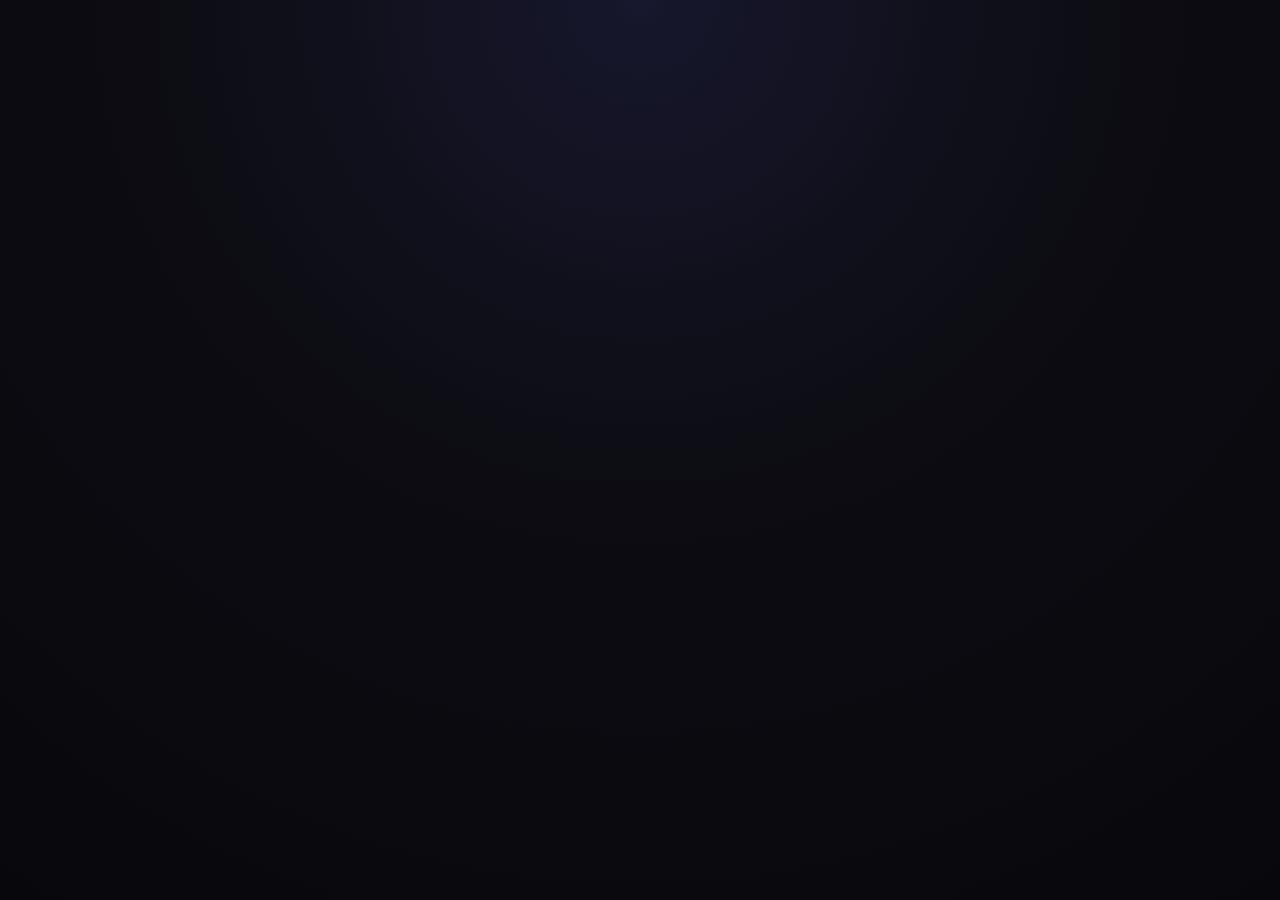
==== index.html @ c46f8549 "Update index.html" ====
<!DOCTYPE html>
<html lang="es">

<head>

    <!-- =====================================================
         GOOGLE ANALYTICS
    ====================================================== -->

    <script async src="https://www.googletagmanager.com/gtag/js?id=G-B8C6TK0ZQX"></script>

    <script>
        window.dataLayer = window.dataLayer || [];

        function gtag() {
            dataLayer.push(arguments);
        }

        gtag('js', new Date());
        gtag('config', 'G-B8C6TK0ZQX');
    </script>


    <!-- =====================================================
         CONFIGURACIÓN
    ====================================================== -->

    <meta charset="UTF-8">

    <meta name="viewport"
          content="width=device-width, initial-scale=1.0">

    <meta name="description"
          content="Martín Pulcini Reparaciones. Servicio técnico en Mar del Plata especializado en microondas, hornos eléctricos, equipos de audio y reproductores.">

    <meta name="keywords"
          content="servicio técnico Mar del Plata, reparación microondas, reparación hornos eléctricos, reparación equipos de audio, reparación parlantes">

    <meta name="author"
          content="Martín Pulcini Reparaciones">


    <!-- =====================================================
         OPEN GRAPH
    ====================================================== -->

    <meta property="og:title"
          content="Martín Pulcini Reparaciones">

    <meta property="og:description"
          content="Servicio técnico de microondas, hornos eléctricos y equipos de audio en Mar del Plata.">

    <meta property="og:type"
          content="website">

    <meta property="og:url"
          content="https://www.reparacionesmdp.com.ar">

    <meta property="og:image"
          content="https://www.reparacionesmdp.com.ar/imagen/og-image.jpg">


    <title>
        Servicio Técnico Mar del Plata | Martín Pulcini Reparaciones
    </title>


    <!-- =====================================================
         CSS
         No depende de estilos.css para el diseño principal
    ====================================================== -->

    <style>

        /* =====================================================
           RESET GENERAL
        ====================================================== */

        * {
            box-sizing: border-box;
            -webkit-tap-highlight-color: transparent;
        }


        html {
            margin: 0 !important;
            padding: 0 !important;
            width: 100%;
            min-height: 100%;
            border: none !important;
        }


        body {
            margin: 0 !important;
            padding: 0 !important;
            width: 100%;
            min-height: 100vh;

            background:
                radial-gradient(
                    circle at top,
                    #17172d 0%,
                    #0c0c12 45%,
                    #08080c 100%
                );

            color: #fff;

            font-family:
                system-ui,
                -apple-system,
                BlinkMacSystemFont,
                "Segoe UI",
                sans-serif;

            border: none !important;
            outline: none !important;

            overflow-x: hidden;
        }


        /* Elimina posibles líneas decorativas
           provenientes de estilos anteriores */

        body::before,
        body::after,
        main::before,
        main::after,
        header::before,
        header::after,
        footer::before,
        footer::after {
            display: none !important;
            content: none !important;
            border: none !important;
        }


        a {
            -webkit-tap-highlight-color: transparent;
        }


        /* =====================================================
           BOTÓN DEL MENÚ
        ====================================================== */

        .menu-btn {

            position: fixed;

            top: 18px;
            left: 18px;

            width: 52px;
            height: 52px;

            display: flex;
            align-items: center;
            justify-content: center;

            background: #151515;

            border: 2px solid #86c232;

            border-radius: 12px;

            color: #86c232;

            font-size: 28px;

            line-height: 1;

            cursor: pointer;

            z-index: 3001;

            box-shadow:
                0 0 18px rgba(134,194,50,.25);

            transition:
                .25s ease;
        }


        .menu-btn:hover {
            background: #86c232;
            color: #111;

            box-shadow:
                0 0 25px rgba(134,194,50,.65);
        }


        /* =====================================================
           MENÚ LATERAL
        ====================================================== */

        .menu-lateral {

            position: fixed;

            top: 0;
            left: -310px;

            width: 290px;
            height: 100vh;

            padding:
                85px 20px 25px;

            background:
                linear-gradient(
                    180deg,
                    #151515,
                    #0c0c0c
                );

            border-right:
                2px solid #86c232;

            box-shadow:
                8px 0 30px rgba(0,0,0,.7);

            z-index: 3000;

            overflow-y: auto;

            transition:
                left .35s ease;
        }


        .menu-lateral.abierto {
            left: 0;
        }


        .menu-titulo {

            text-align: center;

            color: #86c232;

            font-size: 21px;

            font-weight: 700;

            line-height: 1.35;

            margin-bottom: 28px;

            text-shadow:
                0 0 10px rgba(134,194,50,.25);
        }


        .menu-subtitulo {

            margin:
                22px 5px 9px;

            color: #777;

            font-size: 11px;

            font-weight: 700;

            letter-spacing: 1.5px;

            text-transform: uppercase;
        }


        .menu-enlace {

            display: flex;

            align-items: center;

            gap: 12px;

            width: 100%;

            padding: 14px;

            margin-bottom: 10px;

            background: #191919;

            border:
                1px solid #303030;

            border-radius: 9px;

            color: #fff;

            text-decoration: none;

            font-weight: 600;

            transition:
                .25s ease;
        }


        .menu-enlace:hover {

            color: #86c232;

            border-color: #86c232;

            transform:
                translateX(4px);

            box-shadow:
                0 0 14px
                rgba(134,194,50,.18);
        }


        .menu-cerrar {

            position: absolute;

            top: 18px;
            right: 18px;

            width: 38px;
            height: 38px;

            background: transparent;

            border: none;

            color: #999;

            font-size: 25px;

            cursor: pointer;
        }


        .menu-cerrar:hover {
            color: #86c232;
        }


        /* =====================================================
           OVERLAY
        ====================================================== */

        .menu-overlay {

            position: fixed;

            inset: 0;

            background:
                rgba(0,0,0,.72);

            z-index: 2999;

            opacity: 0;

            pointer-events: none;

            transition:
                opacity .3s ease;
        }


        .menu-overlay.activo {

            opacity: 1;

            pointer-events: auto;
        }


        /* =====================================================
           HEADER
        ====================================================== */

        .header-contenedor {

            width: calc(100% - 30px);

            max-width: 1000px;

            margin:
                20px auto 45px;

            padding:
                45px 25px;

            text-align: center;

            background:
                linear-gradient(
                    135deg,
                    #241052,
                    #101d49
                );

            border:
                1px solid #08cbea;

            border-radius: 18px;

            box-shadow:
                0 0 28px
                rgba(0,207,255,.16);
        }


        .logo-sitio img {

            display: block;

            width: 220px;

            max-width: 65vw;

            height: auto;

            margin:
                0 auto 25px;

            filter:
                drop-shadow(
                    0 0 18px
                    rgba(0,220,255,.35)
                );
        }


        .header-contenedor h1 {

            margin:
                10px 0 20px;

            color: #08d9ff;

            font-size:
                clamp(34px,7vw,58px);

            line-height: 1.05;

            text-shadow:
                0 0 12px
                rgba(0,217,255,.45);
        }


        .header-contenedor p {

            max-width: 800px;

            margin: 0 auto;

            color: #ccc;

            font-size: 19px;

            line-height: 1.7;
        }


        /* =====================================================
           CONTENIDO
        ====================================================== */

        main {

            width: 100%;

            margin: 0;

            padding: 0 0 30px;
        }


        /* =====================================================
           BIENVENIDA
        ====================================================== */

        .bienvenida {

            width:
                calc(100% - 30px);

            max-width: 900px;

            margin:
                40px auto;

            padding:
                35px;

            background:
                linear-gradient(
                    145deg,
                    #181818,
                    #101010
                );

            border:
                2px solid #86c232;

            border-radius: 18px;

            box-shadow:
                0 0 25px
                rgba(134,194,50,.14);
        }


        .bienvenida-contenido {

            display: grid;

            grid-template-columns:
                140px 1fr;

            gap: 30px;

            align-items: center;
        }


        .icono-profesional {

            width: 115px;
            height: 115px;

            margin: auto;

            display: flex;

            align-items: center;
            justify-content: center;

            background:
                radial-gradient(
                    circle,
                    #202d18,
                    #101010
                );

            border:
                2px solid #86c232;

            border-radius: 50%;

            font-size: 55px;

            box-shadow:
                0 0 20px
                rgba(134,194,50,.28);
        }


        .bienvenida h2 {

            margin:
                0 0 15px;

            color: #fff;

            font-size:
                clamp(25px,5vw,34px);

            line-height: 1.15;
        }


        .bienvenida h2 span {

            display: block;

            margin-top: 4px;

            color: #86c232;
        }


        .bienvenida p {

            margin: 0;

            color: #ccc;

            font-size: 16px;

            line-height: 1.7;
        }


        /* =====================================================
           BENEFICIOS
        ====================================================== */

        .beneficios {

            display: grid;

            grid-template-columns:
                repeat(3,1fr);

            margin-top: 30px;

            padding-top: 22px;

            border-top:
                1px solid #292929;
        }


        .beneficio {

            padding:
                5px 15px;

            text-align: center;

            border-right:
                1px solid #333;
        }


        .beneficio:last-child {
            border-right: none;
        }


        .beneficio-icono {

            display: block;

            margin-bottom: 7px;

            color: #86c232;

            font-size: 28px;
        }


        .beneficio strong {

            display: block;

            color: #fff;

            font-size: 14px;
        }


        .beneficio span:last-child {

            color: #888;

            font-size: 12px;
        }


        /* =====================================================
           SERVICIOS
        ====================================================== */

        .servicios-titulo {

            margin:
                55px 0 25px;

            text-align: center;

            color: #86c232;

            font-size: 32px;

            text-shadow:
                0 0 10px
                rgba(134,194,50,.25);
        }


        .grid-servicios {

            width:
                calc(100% - 30px);

            max-width: 1000px;

            margin:
                25px auto 50px;

            display: grid;

            grid-template-columns:
                repeat(4,1fr);

            gap: 18px;
        }


        .tarjeta {

            padding:
                24px 18px;

            text-align: center;

            background:
                linear-gradient(
                    145deg,
                    #191919,
                    #111
                );

            border:
                1px solid #333;

            border-radius: 12px;

            transition:
                .3s ease;
        }


        .tarjeta:hover {

            transform:
                translateY(-5px);

            border-color:
                #86c232;

            box-shadow:
                0 0 18px
                rgba(134,194,50,.18);
        }


        .tarjeta h3 {

            margin:
                0 0 12px;

            color: #fff;

            font-size: 19px;
        }


        .tarjeta p {

            margin: 0;

            color: #aaa;

            font-size: 14px;

            line-height: 1.6;
        }


        /* =====================================================
           EQUIPO EN VENTA
        ====================================================== */

        .venta {

            width:
                calc(100% - 30px);

            max-width: 850px;

            margin:
                45px auto;

            padding:
                30px;

            text-align: center;

            background:
                linear-gradient(
                    145deg,
                    #191919,
                    #101010
                );

            border:
                2px solid #86c232;

            border-radius: 14px;

            box-shadow:
                0 0 20px
                rgba(134,194,50,.15);
        }


        .venta h2 {

            margin:
                0 0 15px;

            color: #86c232;
        }


        .venta p {

            color: #ccc;

            line-height: 1.6;
        }


        .boton-instagram {

            display: inline-block;

            margin-top: 15px;

            padding:
                13px 24px;

            background: #1d1d1d;

            border:
                2px solid #86c232;

            border-radius: 8px;

            color: #86c232;

            text-decoration: none;

            font-weight: bold;

            transition:
                .3s ease;
        }


        .boton-instagram:hover {

            background: #86c232;

            color: #111;

            box-shadow:
                0 0 18px #86c232;
        }


        /* =====================================================
           WHATSAPP
        ====================================================== */

        .whatsapp-btn {

            position: fixed;

            right: 20px;
            bottom: 20px;

            width: 62px;
            height: 62px;

            display: flex;

            align-items: center;
            justify-content: center;

            background: #25d366;

            border-radius: 50%;

            box-shadow:
                0 0 15px #25d366;

            text-decoration: none;

            z-index: 2000;

            transition:
                .3s ease;
        }


        .whatsapp-btn:hover {

            transform:
                scale(1.1);

            box-shadow:
                0 0 28px #25d366;
        }


        /* =====================================================
           FOOTER
        ====================================================== */

        footer {

            width: 100%;

            padding:
                30px 20px;

            margin-top:
                60px;

            text-align: center;

            border-top:
                1px solid #292929;
        }


        footer p {

            margin:
                0 0 10px;

            color: #666;

            font-size: 13px;
        }


        footer a {

            color: #86c232;

            text-decoration: none;

            font-weight: bold;
        }


        /* =====================================================
           CELULAR
        ====================================================== */

        @media (max-width: 700px) {

            .menu-btn {

                top: 18px;
                left: 18px;

                width: 48px;
                height: 48px;

                font-size: 24px;
            }


            .header-contenedor {

                width:
                    calc(100% - 20px);

                margin:
                    10px auto 35px;

                padding:
                    38px 18px 30px;
            }


            .logo-sitio img {

                width: 190px;

                margin-bottom: 20px;
            }


            .header-contenedor h1 {

                font-size: 40px;
            }


            .header-contenedor p {

                font-size: 16px;

                line-height: 1.65;
            }


            .bienvenida {

                width:
                    calc(100% - 24px);

                margin:
                    25px auto;

                padding:
                    28px 18px 20px;
            }


            .bienvenida-contenido {

                display: block;

                text-align: center;
            }


            .icono-profesional {

                width: 95px;
                height: 95px;

                margin:
                    0 auto 22px;

                font-size: 45px;
            }


            .bienvenida h2 {

                font-size: 28px;
            }


            .bienvenida p {

                font-size: 15px;
            }


            .beneficios {

                grid-template-columns:
                    repeat(3,1fr);

                margin-top: 25px;

                padding-top: 18px;
            }


            .beneficio {

                padding:
                    4px 6px;
            }


            .beneficio-icono {

                font-size: 23px;
            }


            .beneficio strong {

                font-size: 11px;
            }


            .beneficio span:last-child {

                font-size: 10px;
            }


            .servicios-titulo {

                margin-top: 45px;

                font-size: 28px;
            }


            .grid-servicios {

                width:
                    calc(100% - 24px);

                grid-template-columns:
                    repeat(2,1fr);

                gap: 12px;
            }


            .tarjeta {

                padding:
                    20px 12px;
            }


            .tarjeta h3 {

                font-size: 16px;
            }


            .tarjeta p {
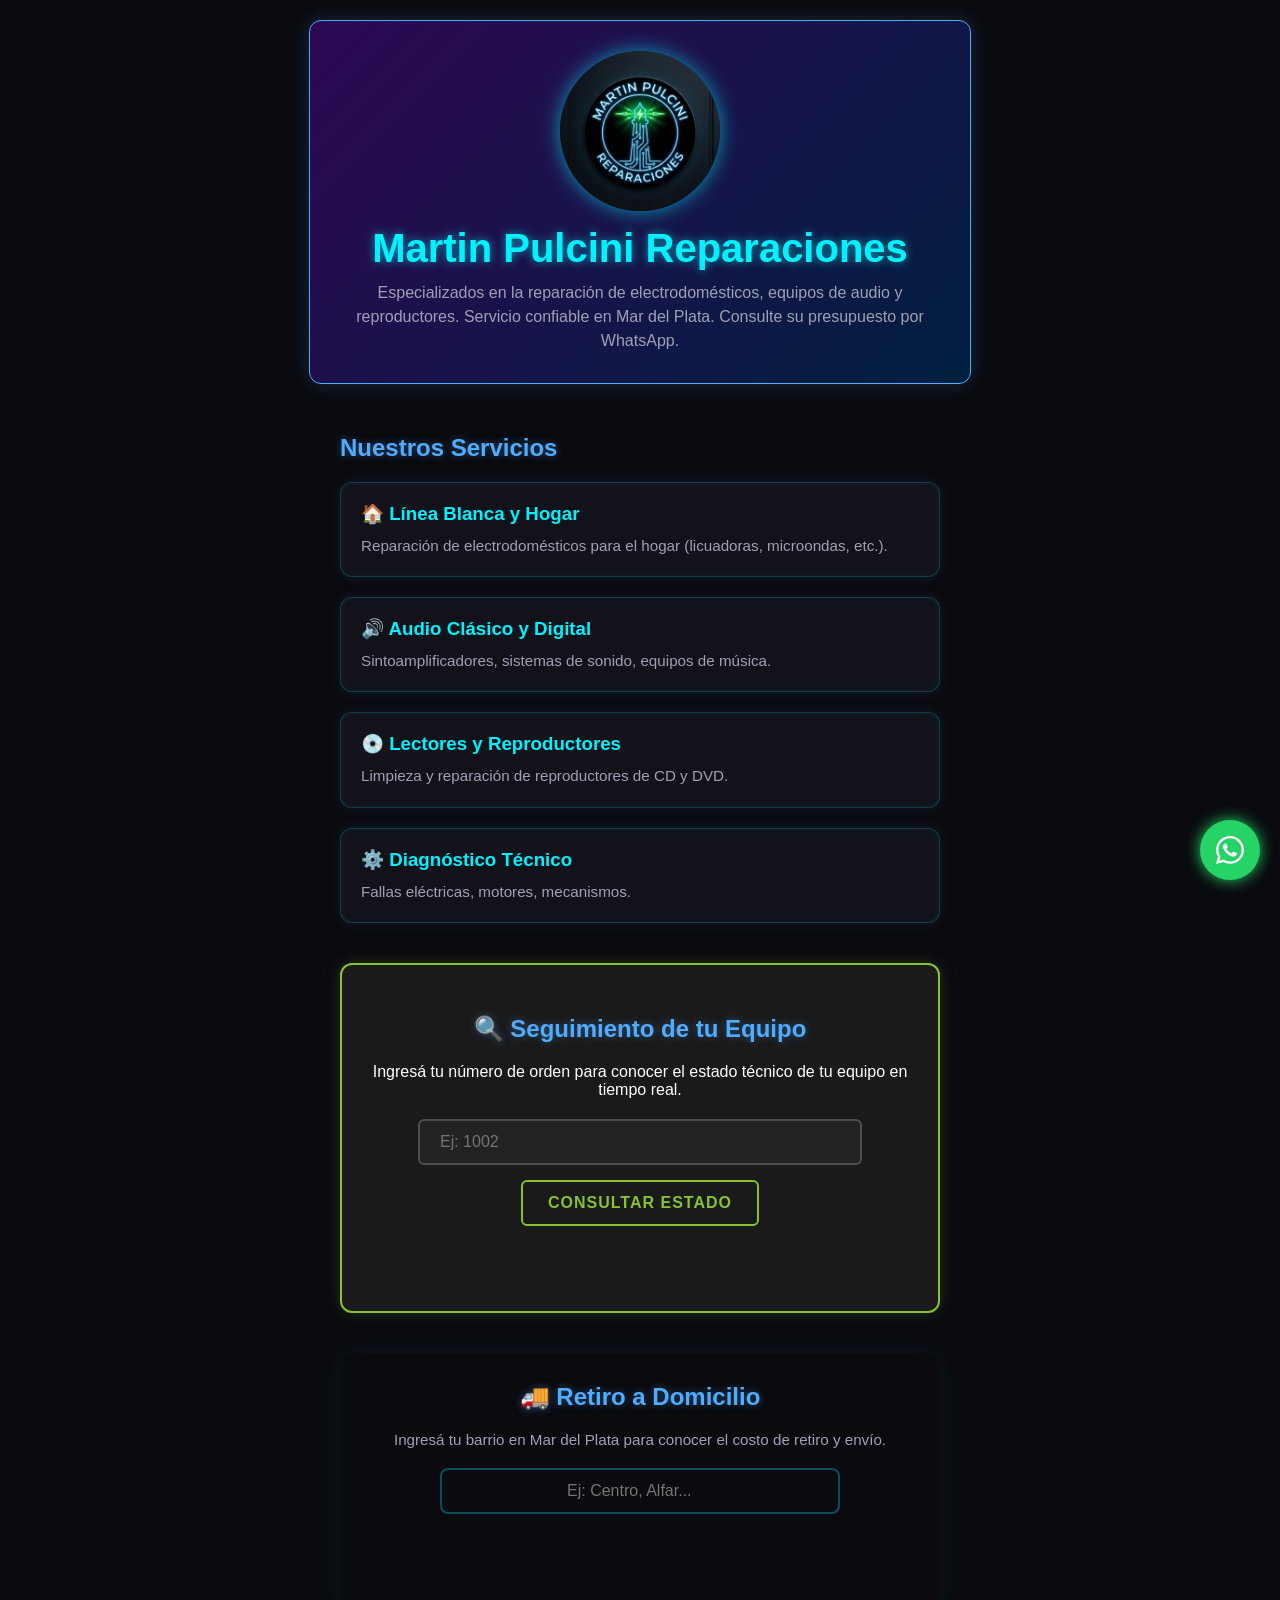
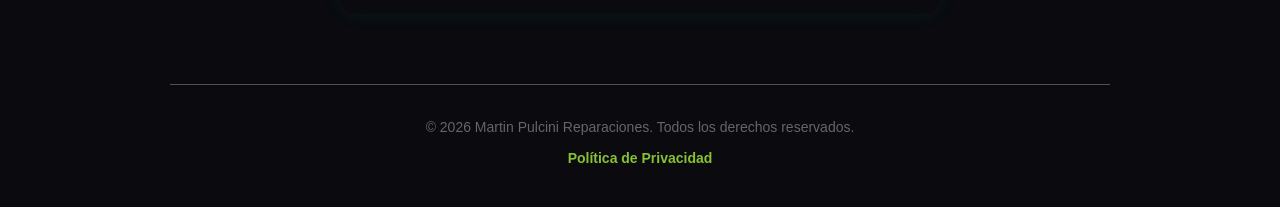
==== commit 237ca339: "Update index.html" ====
--- a/index.html
+++ b/index.html
@@ -1,1117 +1,418 @@
 <!DOCTYPE html>
 <html lang="es">
-
 <head>
-
-    <!-- =====================================================
-         GOOGLE ANALYTICS
-    ====================================================== -->
-
-    <script async src="https://www.googletagmanager.com/gtag/js?id=G-B8C6TK0ZQX"></script>
-
-    <script>
-        window.dataLayer = window.dataLayer || [];
-
-        function gtag() {
-            dataLayer.push(arguments);
-        }
-
-        gtag('js', new Date());
-        gtag('config', 'G-B8C6TK0ZQX');
-    </script>
-
-
-    <!-- =====================================================
-         CONFIGURACIÓN
-    ====================================================== -->
-
     <meta charset="UTF-8">
-
-    <meta name="viewport"
-          content="width=device-width, initial-scale=1.0">
-
+    <meta name="viewport" content="width=device-width, initial-scale=1.0">
     <meta name="description"
-          content="Martín Pulcini Reparaciones. Servicio técnico en Mar del Plata especializado en microondas, hornos eléctricos, equipos de audio y reproductores.">
-
-    <meta name="keywords"
-          content="servicio técnico Mar del Plata, reparación microondas, reparación hornos eléctricos, reparación equipos de audio, reparación parlantes">
-
-    <meta name="author"
-          content="Martín Pulcini Reparaciones">
-
-
-    <!-- =====================================================
-         OPEN GRAPH
-    ====================================================== -->
-
-    <meta property="og:title"
-          content="Martín Pulcini Reparaciones">
-
-    <meta property="og:description"
-          content="Servicio técnico de microondas, hornos eléctricos y equipos de audio en Mar del Plata.">
-
-    <meta property="og:type"
-          content="website">
-
-    <meta property="og:url"
-          content="https://www.reparacionesmdp.com.ar">
-
-    <meta property="og:image"
-          content="https://www.reparacionesmdp.com.ar/imagen/og-image.jpg">
-
-
-    <title>
-        Servicio Técnico Mar del Plata | Martín Pulcini Reparaciones
-    </title>
-
-
-    <!-- =====================================================
-         CSS
-         No depende de estilos.css para el diseño principal
-    ====================================================== -->
+content="Servicio técnico en Mar del Plata. Reparación de microondas, hornos eléctricos, equipos de audio, parlantes Bluetooth y reproductores de CD y dvd.">
+    <meta name="keywords" content="servicio técnico de microondas, hornos eléctricos, reparación equipos de audio, parlantes Bluetooth, reproductores CD DVD, Martín Pulcini Reparaciones">
+    <meta property="og:title" content="Martín Pulcini Reparaciones">
+
+<meta property="og:description" content="Servicio técnico de microondas, hornos eléctricos, equipos de audio y parlantes Bluetooth en Mar del Plata.">
+
+<meta property="og:type" content="website">
+
+<meta property="og:url" content="https://reparacionesmdp.github.io/servicio-tecnico/">
+
+<meta property="og:image" content="https://reparacionesmdp.github.io/servicio-tecnico/imagen/logo-faro.png">
+    <meta property="og:image" content="https://reparacionesmdp.github.io/servicio-tecnico/imagen/og-image.jpg">
+    <script type="application/ld+json">
+{
+  "@context":"https://schema.org",
+  "@type":"LocalBusiness",
+  "name":"Martin Pulcini Reparaciones",
+  "image":"https://reparacionesmdp.github.io/servicio-tecnico/imagen/logo-faro.png",
+  "url":"https://reparacionesmdp.github.io/servicio-tecnico/",
+  "telephone":"+54 9 223 437-3563",
+  "address":{
+    "@type":"PostalAddress",
+    "addressLocality":"Mar del Plata",
+    "addressRegion":"Buenos Aires",
+    "addressCountry":"AR"
+  },
+  "areaServed":"Mar del Plata",
+  "description":"Servicio técnico de microondas, hornos eléctricos, equipos de audio, parlantes Bluetooth y reproductores.",
+  "priceRange":"$$"
+}
+</script>
+    <title>Servicio Técnico de Microondas, Audio y Hornos Eléctricos | Martín Pulcini Reparaciones - Mar del Plata</title>
+    <link rel="stylesheet" href="estilos.css">
+
+    <script async src="https://pagead2.googlesyndication.com/pagead/js/adsbygoogle.js?client=ca-pub-1980912481282118" crossorigin="anonymous"></script>
 
     <style>
-
-        /* =====================================================
-           RESET GENERAL
-        ====================================================== */
-
-        * {
-            box-sizing: border-box;
-            -webkit-tap-highlight-color: transparent;
-        }
-
-
-        html {
-            margin: 0 !important;
-            padding: 0 !important;
+        /* Estilos generales y complementarios */
+        .info-nota {
+            font-size: 14px;
+            color: #86c232;
+            line-height: 1.4;
+            margin-top: 10px;
+            padding-top: 10px;
+            border-top: 1px dashed rgba(134, 194, 50, 0.3);
+            text-align: center;
+        }
+        .precio-neon {
+            font-weight: bold;
+            margin-bottom: 5px;
+        }
+
+        /* Estilos para la sección de seguimiento neón */
+        .contenedor-seguimiento {
+            background: #1a1a1a;
+            border: 2px solid #86c232;
+            box-shadow: 0 0 15px rgba(134, 194, 50, 0.2);
+            padding: 30px;
+            border-radius: 12px;
+            margin: 40px 0;
+            text-align: center;
+        }
+
+        .formulario-consulta {
+            display: flex;
+            justify-content: center;
+            gap: 15px;
+            margin-top: 20px;
+            flex-wrap: wrap;
+        }
+
+        #numero-orden {
+            padding: 12px 20px;
+            font-size: 16px;
+            border: 2px solid #4f4f4f;
+            background: #222;
+            color: #fff;
+            border-radius: 6px;
+            outline: none;
+            transition: border 0.3s, box-shadow 0.3s;
+            min-width: 200px;
+        }
+
+        #numero-orden:focus {
+            border-color: #86c232;
+            box-shadow: 0 0 10px rgba(134, 194, 50, 0.5);
+        }
+
+        .btn-neon {
+            background: transparent;
+            color: #86c232;
+            border: 2px solid #86c232;
+            padding: 12px 25px;
+            font-size: 16px;
+            font-weight: bold;
+            border-radius: 6px;
+            cursor: pointer;
+            text-transform: uppercase;
+            letter-spacing: 1px;
+            transition: background 0.3s, box-shadow 0.3s, color 0.3s;
+        }
+
+        .btn-neon:hover {
+            background: #86c232;
+            color: #111;
+            box-shadow: 0 0 20px #86c232;
+        }
+
+        #resultado-seguimiento {
+            margin-top: 25px;
+            font-size: 18px;
+            padding: 15px;
+            border-radius: 6px;
+        }
+
+        .estado-alerta {
+            color: #86c232;
+            font-weight: bold;
+            text-shadow: 0 0 5px rgba(134, 194, 50, 0.5);
+        }
+
+        /* Estilos para la sección de accesorios */
+        .contenedor-accesorios {
+            background: #1a1a1a;
+            border: 2px solid #86c232;
+            box-shadow: 0 0 15px rgba(134, 194, 50, 0.2);
+            padding: 30px;
+            border-radius: 12px;
+            margin: 40px 0;
+        }
+
+        .contenedor-accesorios h2 {
+            color: #86c232;
+            text-align: center;
+            margin-top: 0;
+        }
+
+        .texto-accesorios {
+            color: #aaa;
+            font-size: 14px;
+            text-align: center;
+            margin-bottom: 25px;
+            line-height: 1.5;
+        }
+
+        .tarjeta-accesorio {
+            background: #222;
+            border-radius: 8px;
+            padding: 20px;
+            display: flex;
+            flex-direction: column;
+            align-items: center;
+            gap: 15px;
+            border: 1px solid #333;
+        }
+
+        .foto-accesorio {
+            max-width: 200px;
             width: 100%;
-            min-height: 100%;
-            border: none !important;
-        }
-
-
-        body {
-            margin: 0 !important;
-            padding: 0 !important;
-            width: 100%;
-            min-height: 100vh;
-
-            background:
-                radial-gradient(
-                    circle at top,
-                    #17172d 0%,
-                    #0c0c12 45%,
-                    #08080c 100%
-                );
-
+            border-radius: 8px;
+        }
+
+        .info-accesorio h3 {
             color: #fff;
-
-            font-family:
-                system-ui,
-                -apple-system,
-                BlinkMacSystemFont,
-                "Segoe UI",
-                sans-serif;
-
-            border: none !important;
-            outline: none !important;
-
-            overflow-x: hidden;
-        }
-
-
-        /* Elimina posibles líneas decorativas
-           provenientes de estilos anteriores */
-
-        body::before,
-        body::after,
-        main::before,
-        main::after,
-        header::before,
-        header::after,
-        footer::before,
-        footer::after {
-            display: none !important;
-            content: none !important;
-            border: none !important;
-        }
-
-
-        a {
-            -webkit-tap-highlight-color: transparent;
-        }
-
-
-        /* =====================================================
-           BOTÓN DEL MENÚ
-        ====================================================== */
-
-        .menu-btn {
-
-            position: fixed;
-
-            top: 18px;
-            left: 18px;
-
-            width: 52px;
-            height: 52px;
-
-            display: flex;
+            margin-top: 0;
+            margin-bottom: 10px;
+        }
+
+        .info-accesorio p {
+            color: #ccc;
+            font-size: 14px;
+            line-height: 1.5;
+        }
+
+        .boton-meli {
+            display: inline-flex;
             align-items: center;
             justify-content: center;
-
-            background: #151515;
-
+            gap: 10px;
+            background: #ffe600;
+            color: #2d3277;
+            font-weight: bold;
+            padding: 12px 20px;
+            border-radius: 6px;
+            text-decoration: none;
+            margin-top: 10px;
+            transition: transform 0.2s, box-shadow 0.2s;
+        }
+
+        .boton-meli:hover {
+            transform: scale(1.03);
+            box-shadow: 0 0 15px rgba(255, 230, 0, 0.4);
+        }
+
+        .boton-meli img {
+            height: 24px;
+            width: auto;
+        }
+
+        .nota-afiliado {
+            font-size: 11px !important;
+            color: #777 !important;
+            margin-top: 10px;
+            text-align: center;
+        }
+
+        /* Estilos para el contenedor de guías */
+        .contenedor-guias {
+            background: #1a1a1a;
             border: 2px solid #86c232;
-
+            box-shadow: 0 0 15px rgba(134, 194, 50, 0.2);
+            padding: 30px;
             border-radius: 12px;
-
-            color: #86c232;
-
-            font-size: 28px;
-
-            line-height: 1;
-
+            margin: 40px 0;
+        }
+
+        .contenedor-guias h2 {
+            color: #86c232;
+            text-align: center;
+            margin-top: 0;
+        }
+
+        .tarjeta-desplegable {
+            background: #222;
+            margin: 15px 0;
+            border-radius: 6px;
+            border-left: 4px solid #86c232;
+            transition: box-shadow 0.3s;
+        }
+
+        .tarjeta-desplegable:hover {
+            box-shadow: 0 0 10px rgba(134, 194, 50, 0.3);
+        }
+
+        .tarjeta-desplegable summary {
+            color: #fff;
+            font-weight: bold;
             cursor: pointer;
-
-            z-index: 3001;
-
-            box-shadow:
-                0 0 18px rgba(134,194,50,.25);
-
-            transition:
-                .25s ease;
-        }
-
-
-        .menu-btn:hover {
-            background: #86c232;
-            color: #111;
-
-            box-shadow:
-                0 0 25px rgba(134,194,50,.65);
-        }
-
-
-        /* =====================================================
-           MENÚ LATERAL
-        ====================================================== */
-
-        .menu-lateral {
-
+            font-size: 16px;
+            padding: 15px;
+            outline: none;
+            user-select: none;
+        }
+
+        .tarjeta-desplegable summary:hover {
+            color: #86c232;
+        }
+
+        .contenido-desplegable {
+            color: #ccc;
+            padding: 0 15px 15px 15px;
+            line-height: 1.6;
+            font-size: 14px;
+            border-top: 1px dashed rgba(134, 194, 50, 0.1);
+            padding-top: 15px;
+        }
+        
+        .contenido-desplegable p {
+            margin: 0 0 10px 0;
+        }
+
+        /* Botón Flotante de WhatsApp con SVG */
+        .whatsapp-btn {
             position: fixed;
-
-            top: 0;
-            left: -310px;
-
-            width: 290px;
-            height: 100vh;
-
-            padding:
-                85px 20px 25px;
-
-            background:
-                linear-gradient(
-                    180deg,
-                    #151515,
-                    #0c0c0c
-                );
-
-            border-right:
-                2px solid #86c232;
-
-            box-shadow:
-                8px 0 30px rgba(0,0,0,.7);
-
-            z-index: 3000;
-
-            overflow-y: auto;
-
-            transition:
-                left .35s ease;
-        }
-
-
-        .menu-lateral.abierto {
-            left: 0;
-        }
-
-
-        .menu-titulo {
-
-            text-align: center;
-
-            color: #86c232;
-
-            font-size: 21px;
-
-            font-weight: 700;
-
-            line-height: 1.35;
-
-            margin-bottom: 28px;
-
-            text-shadow:
-                0 0 10px rgba(134,194,50,.25);
-        }
-
-
-        .menu-subtitulo {
-
-            margin:
-                22px 5px 9px;
-
-            color: #777;
-
-            font-size: 11px;
-
-            font-weight: 700;
-
-            letter-spacing: 1.5px;
-
-            text-transform: uppercase;
-        }
-
-
-        .menu-enlace {
-
+            bottom: 20px;
+            right: 20px;
+            background-color: #25d366;
+            color: white;
+            border-radius: 50%;
+            width: 60px;
+            height: 60px;
             display: flex;
-
+            justify-content: center;
             align-items: center;
-
-            gap: 12px;
-
-            width: 100%;
-
-            padding: 14px;
-
-            margin-bottom: 10px;
-
-            background: #191919;
-
-            border:
-                1px solid #303030;
-
-            border-radius: 9px;
-
-            color: #fff;
-
+            box-shadow: 0 0 15px #25d366;
             text-decoration: none;
-
-            font-weight: 600;
-
-            transition:
-                .25s ease;
-        }
-
-
-        .menu-enlace:hover {
-
-            color: #86c232;
-
-            border-color: #86c232;
-
-            transform:
-                translateX(4px);
-
-            box-shadow:
-                0 0 14px
-                rgba(134,194,50,.18);
-        }
-
-
-        .menu-cerrar {
-
-            position: absolute;
-
-            top: 18px;
-            right: 18px;
-
-            width: 38px;
-            height: 38px;
-
-            background: transparent;
-
-            border: none;
-
-            color: #999;
-
-            font-size: 25px;
-
-            cursor: pointer;
-        }
-
-
-        .menu-cerrar:hover {
-            color: #86c232;
-        }
-
-
-        /* =====================================================
-           OVERLAY
-        ====================================================== */
-
-        .menu-overlay {
-
-            position: fixed;
-
-            inset: 0;
-
-            background:
-                rgba(0,0,0,.72);
-
-            z-index: 2999;
-
-            opacity: 0;
-
-            pointer-events: none;
-
-            transition:
-                opacity .3s ease;
-        }
-
-
-        .menu-overlay.activo {
-
-            opacity: 1;
-
-            pointer-events: auto;
-        }
-
-
-        /* =====================================================
-           HEADER
-        ====================================================== */
-
-        .header-contenedor {
-
-            width: calc(100% - 30px);
-
-            max-width: 1000px;
-
-            margin:
-                20px auto 45px;
-
-            padding:
-                45px 25px;
-
-            text-align: center;
-
-            background:
-                linear-gradient(
-                    135deg,
-                    #241052,
-                    #101d49
-                );
-
-            border:
-                1px solid #08cbea;
-
-            border-radius: 18px;
-
-            box-shadow:
-                0 0 28px
-                rgba(0,207,255,.16);
-        }
-
-
-        .logo-sitio img {
-
-            display: block;
-
-            width: 220px;
-
-            max-width: 65vw;
-
-            height: auto;
-
-            margin:
-                0 auto 25px;
-
-            filter:
-                drop-shadow(
-                    0 0 18px
-                    rgba(0,220,255,.35)
-                );
-        }
-
-
-        .header-contenedor h1 {
-
-            margin:
-                10px 0 20px;
-
-            color: #08d9ff;
-
-            font-size:
-                clamp(34px,7vw,58px);
-
-            line-height: 1.05;
-
-            text-shadow:
-                0 0 12px
-                rgba(0,217,255,.45);
-        }
-
-
-        .header-contenedor p {
-
-            max-width: 800px;
-
-            margin: 0 auto;
-
-            color: #ccc;
-
-            font-size: 19px;
-
-            line-height: 1.7;
-        }
-
-
-        /* =====================================================
-           CONTENIDO
-        ====================================================== */
-
-        main {
-
-            width: 100%;
-
-            margin: 0;
-
-            padding: 0 0 30px;
-        }
-
-
-        /* =====================================================
-           BIENVENIDA
-        ====================================================== */
-
-        .bienvenida {
-
-            width:
-                calc(100% - 30px);
-
-            max-width: 900px;
-
-            margin:
-                40px auto;
-
-            padding:
-                35px;
-
-            background:
-                linear-gradient(
-                    145deg,
-                    #181818,
-                    #101010
-                );
-
-            border:
-                2px solid #86c232;
-
-            border-radius: 18px;
-
-            box-shadow:
-                0 0 25px
-                rgba(134,194,50,.14);
-        }
-
-
-        .bienvenida-contenido {
-
-            display: grid;
-
-            grid-template-columns:
-                140px 1fr;
-
-            gap: 30px;
-
-            align-items: center;
-        }
-
-
-        .icono-profesional {
-
-            width: 115px;
-            height: 115px;
-
-            margin: auto;
-
-            display: flex;
-
-            align-items: center;
-            justify-content: center;
-
-            background:
-                radial-gradient(
-                    circle,
-                    #202d18,
-                    #101010
-                );
-
-            border:
-                2px solid #86c232;
-
-            border-radius: 50%;
-
-            font-size: 55px;
-
-            box-shadow:
-                0 0 20px
-                rgba(134,194,50,.28);
-        }
-
-
-        .bienvenida h2 {
-
-            margin:
-                0 0 15px;
-
-            color: #fff;
-
-            font-size:
-                clamp(25px,5vw,34px);
-
-            line-height: 1.15;
-        }
-
-
-        .bienvenida h2 span {
-
-            display: block;
-
-            margin-top: 4px;
-
-            color: #86c232;
-        }
-
-
-        .bienvenida p {
-
-            margin: 0;
-
-            color: #ccc;
-
-            font-size: 16px;
-
-            line-height: 1.7;
-        }
-
-
-        /* =====================================================
-           BENEFICIOS
-        ====================================================== */
-
-        .beneficios {
-
-            display: grid;
-
-            grid-template-columns:
-                repeat(3,1fr);
-
-            margin-top: 30px;
-
-            padding-top: 22px;
-
-            border-top:
-                1px solid #292929;
-        }
-
-
-        .beneficio {
-
-            padding:
-                5px 15px;
-
-            text-align: center;
-
-            border-right:
-                1px solid #333;
-        }
-
-
-        .beneficio:last-child {
-            border-right: none;
-        }
-
-
-        .beneficio-icono {
-
-            display: block;
-
-            margin-bottom: 7px;
-
-            color: #86c232;
-
-            font-size: 28px;
-        }
-
-
-        .beneficio strong {
-
-            display: block;
-
-            color: #fff;
-
-            font-size: 14px;
-        }
-
-
-        .beneficio span:last-child {
-
-            color: #888;
-
-            font-size: 12px;
-        }
-
-
-        /* =====================================================
-           SERVICIOS
-        ====================================================== */
-
-        .servicios-titulo {
-
-            margin:
-                55px 0 25px;
-
-            text-align: center;
-
-            color: #86c232;
-
-            font-size: 32px;
-
-            text-shadow:
-                0 0 10px
-                rgba(134,194,50,.25);
-        }
-
-
-        .grid-servicios {
-
-            width:
-                calc(100% - 30px);
-
-            max-width: 1000px;
-
-            margin:
-                25px auto 50px;
-
-            display: grid;
-
-            grid-template-columns:
-                repeat(4,1fr);
-
-            gap: 18px;
-        }
-
-
-        .tarjeta {
-
-            padding:
-                24px 18px;
-
-            text-align: center;
-
-            background:
-                linear-gradient(
-                    145deg,
-                    #191919,
-                    #111
-                );
-
-            border:
-                1px solid #333;
-
-            border-radius: 12px;
-
-            transition:
-                .3s ease;
-        }
-
-
-        .tarjeta:hover {
-
-            transform:
-                translateY(-5px);
-
-            border-color:
-                #86c232;
-
-            box-shadow:
-                0 0 18px
-                rgba(134,194,50,.18);
-        }
-
-
-        .tarjeta h3 {
-
-            margin:
-                0 0 12px;
-
-            color: #fff;
-
-            font-size: 19px;
-        }
-
-
-        .tarjeta p {
-
-            margin: 0;
-
-            color: #aaa;
-
-            font-size: 14px;
-
-            line-height: 1.6;
-        }
-
-
-        /* =====================================================
-           EQUIPO EN VENTA
-        ====================================================== */
-
-        .venta {
-
-            width:
-                calc(100% - 30px);
-
-            max-width: 850px;
-
-            margin:
-                45px auto;
-
-            padding:
-                30px;
-
-            text-align: center;
-
-            background:
-                linear-gradient(
-                    145deg,
-                    #191919,
-                    #101010
-                );
-
-            border:
-                2px solid #86c232;
-
-            border-radius: 14px;
-
-            box-shadow:
-                0 0 20px
-                rgba(134,194,50,.15);
-        }
-
-
-        .venta h2 {
-
-            margin:
-                0 0 15px;
-
-            color: #86c232;
-        }
-
-
-        .venta p {
-
-            color: #ccc;
-
-            line-height: 1.6;
-        }
-
-
-        .boton-instagram {
-
-            display: inline-block;
-
-            margin-top: 15px;
-
-            padding:
-                13px 24px;
-
-            background: #1d1d1d;
-
-            border:
-                2px solid #86c232;
-
-            border-radius: 8px;
-
-            color: #86c232;
-
-            text-decoration: none;
-
-            font-weight: bold;
-
-            transition:
-                .3s ease;
-        }
-
-
-        .boton-instagram:hover {
-
-            background: #86c232;
-
-            color: #111;
-
-            box-shadow:
-                0 0 18px #86c232;
-        }
-
-
-        /* =====================================================
-           WHATSAPP
-        ====================================================== */
-
-        .whatsapp-btn {
-
-            position: fixed;
-
-            right: 20px;
-            bottom: 20px;
-
-            width: 62px;
-            height: 62px;
-
-            display: flex;
-
-            align-items: center;
-            justify-content: center;
-
-            background: #25d366;
-
-            border-radius: 50%;
-
-            box-shadow:
-                0 0 15px #25d366;
-
-            text-decoration: none;
-
-            z-index: 2000;
-
-            transition:
-                .3s ease;
-        }
-
+            z-index: 1000;
+            transition: transform 0.3s, box-shadow 0.3s;
+        }
 
         .whatsapp-btn:hover {
-
-            transform:
-                scale(1.1);
-
-            box-shadow:
-                0 0 28px #25d366;
-        }
-
-
-        /* =====================================================
-           FOOTER
-        ====================================================== */
-
-        footer {
-
-            width: 100%;
-
-            padding:
-                30px 20px;
-
-            margin-top:
-                60px;
-
-            text-align: center;
-
-            border-top:
-                1px solid #292929;
-        }
-
-
-        footer p {
-
-            margin:
-                0 0 10px;
-
-            color: #666;
-
-            font-size: 13px;
-        }
-
-
-        footer a {
-
-            color: #86c232;
-
-            text-decoration: none;
-
-            font-weight: bold;
-        }
-
-
-        /* =====================================================
-           CELULAR
-        ====================================================== */
-
-        @media (max-width: 700px) {
-
-            .menu-btn {
-
-                top: 18px;
-                left: 18px;
-
-                width: 48px;
-                height: 48px;
-
-                font-size: 24px;
+            transform: scale(1.1);
+            box-shadow: 0 0 25px #25d366;
+        }
+    </style>
+</head>
+<body>
+
+    <header class="header-contenedor">
+        <div class="logo-sitio">
+            <img src="imagen/logo-faro.png" alt="Martin Pulcini Reparaciones - Faro Neón">
+        </div>
+        <h1>Martin Pulcini Reparaciones</h1>
+        <p>Especializados en la reparación de electrodomésticos, equipos de audio y reproductores. Servicio confiable en Mar del Plata. Consulte su presupuesto por WhatsApp.</p>
+    </header>
+
+    <main>
+        <h2>Nuestros Servicios</h2>
+
+        <div class="grid-servicios">
+            <div class="tarjeta">
+                <h3>🏠 Línea Blanca y Hogar</h3>
+                <p>Reparación de electrodomésticos para el hogar (licuadoras, microondas, etc.).</p>
+            </div>
+
+            <div class="tarjeta">
+                <h3>🔊 Audio Clásico y Digital</h3>
+                <p>Sintoamplificadores, sistemas de sonido, equipos de música.</p>
+            </div>
+
+            <div class="tarjeta">
+                <h3>💿 Lectores y Reproductores</h3>
+                <p>Limpieza y reparación de reproductores de CD y DVD.</p>
+            </div>
+
+            <div class="tarjeta">
+                <h3>⚙️ Diagnóstico Técnico</h3>
+                <p>Fallas eléctricas, motores, mecanismos.</p>
+            </div>
+        </div>
+
+        <!-- Sección Seguimiento de Equipo -->
+        <section class="contenedor-seguimiento">
+            <h2>🔍 Seguimiento de tu Equipo</h2>
+            <p>Ingresá tu número de orden para conocer el estado técnico de tu equipo en tiempo real.</p>
+            
+            <div class="formulario-consulta">
+                <input type="text" id="numero-orden" placeholder="Ej: 1002" autocomplete="off">
+                <button id="btn-consultar" class="btn-neon">Consultar Estado</button>
+            </div>
+
+            <div id="resultado-seguimiento"></div>
+        </section>
+                        
+                    </p>
+                </div>
+            </div>
+        </section>
+                    
+                </div>
+            </details>
+        </section>
+
+        <!-- Sección Envíos -->
+        <section class="contenedor-buscador">
+            <h2>🚚 Retiro a Domicilio</h2>
+            <p>Ingresá tu barrio en Mar del Plata para conocer el costo de retiro y envío.</p>
+            
+            <input type="text" id="buscador-barrios" list="barrios-sugeridos" placeholder="Ej: Centro, Alfar..." autocomplete="off">
+            
+            <datalist id="barrios-sugeridos">
+                <option value="Centro"></option>
+                <option value="Parque Luro"></option>
+                <option value="San José"></option>
+                <option value="Don Bosco"></option>
+                <option value="Villa Primera"></option>
+                <option value="La Perla"></option>
+                <option value="Libertad"></option>
+                <option value="Los Troncos"></option>
+                <option value="Constitución"></option>
+                <option value="Alfar"></option>
+            </datalist>
+            
+            <div id="resultado-busqueda"></div>
+        </section>
+
+        <!-- Botón flotante WhatsApp SVG -->
+        <a href="https://wa.me/5492234373563?text=Hola%20Martín,%20vi%20tu%20web%20y%20quería%20consultarte%20por%20una%20reparación." class="whatsapp-btn" target="_blank" rel="noopener noreferrer" aria-label="Chat on WhatsApp">
+            <svg xmlns="http://www.w3.org/2000/svg" viewBox="0 0 448 512" width="32" height="32" fill="#ffffff">
+                <path d="M380.9 97.1C339 55.1 283.2 32 223.9 32c-122.4 0-222 99.6-222 222 0 39.1 10.2 77.3 29.6 111L0 480l117.7-30.9c32.4 17.7 68.9 27 106.1 27h.1c122.3 0 224.1-99.6 224.1-222 0-59.3-25.2-115-67.1-157zm-157 341.6c-33.2 0-65.7-8.9-94-25.7l-6.7-4-69.8 18.3L72 359.2l-4.4-7c-18.5-29.4-28.2-63.3-28.2-98.2 0-101.7 82.8-184.5 184.6-184.5 49.3 0 95.6 19.2 130.4 54.1 34.8 34.9 56.2 81.2 56.1 130.5 0 101.8-84.9 184.6-186.6 184.6zm101.2-138.2c-5.5-2.8-32.8-16.2-37.9-18-5.1-1.9-8.8-2.8-12.5 2.8-3.7 5.6-14.3 18-17.6 21.8-3.2 3.7-6.5 4.2-12 1.4-32.6-16.3-54-29.1-75.5-66-5.7-9.8 5.7-9.1 16.3-30.3 1.8-3.7.9-6.9-.5-9.7-1.4-2.8-12.5-30.1-17.1-41.2-4.5-10.8-9.1-9.3-12.5-9.5-3.2-.2-6.9-.2-10.6-.2-3.7 0-9.7 1.4-14.8 6.9-5.1 5.6-19.4 19-19.4 46.3 0 27.3 19.9 53.7 22.6 57.4 2.8 3.7 39.1 59.7 94.8 83.8 35.2 15.2 49 16.5 66.6 13.9 10.7-1.6 32.8-13.4 37.4-26.4 4.6-13 4.6-24.1 3.2-26.4-1.3-2.5-5-3.9-10.5-6.6z"/>
+            </svg>
+        </a>
+    </main>
+
+    <footer style="text-align: center; padding: 20px; margin-top: 40px; border-top: 1px solid #4f4f4f;">
+        <p style="color: #666; font-size: 14px;">&copy; 2026 Martin Pulcini Reparaciones. Todos los derechos reservados.</p>
+        <a href="privacidad.html" style="color: #86c232; text-decoration: none; font-size: 14px; font-weight: bold;">Política de Privacidad</a>
+    </footer>
+
+    <script>
+        // LÓGICA DEL BUSCADOR DE BARRIOS
+        const preciosBarrios = {
+            "centro": 5000, "parque luro": 5000, "san jose": 5000, "san josé": 5000,
+            "don bosco": 5000, "villa primera": 5000, "la perla": 7000, "libertad": 7000,
+            "los troncos": 10000, "constitucion": 10000, "constitución": 10000, "alfar": 10000
+        };
+
+        document.getElementById('buscador-barrios').addEventListener('input', function(e) {
+            const busqueda = e.target.value.toLowerCase().trim();
+            const resultadoDiv = document.getElementById('resultado-busqueda');
+            
+            if (busqueda === "") {
+                resultadoDiv.innerHTML = "";
+                return;
             }
 
-
-            .header-contenedor {
-
-                width:
-                    calc(100% - 20px);
-
-                margin:
-                    10px auto 35px;
-
-                padding:
-                    38px 18px 30px;
+            if (preciosBarrios.hasOwnProperty(busqueda)) {
+                const precio = preciosBarrios[busqueda];
+                resultadoDiv.innerHTML = `
+                    <p class="precio-neon">Costo de retiro para Barrio ${busqueda.toUpperCase()}: $${precio.toLocaleString('es-AR')}</p>
+                    <div class="info-nota">⚠️ <strong>Nota importante:</strong> El costo del retiro incluye la elaboración del presupuesto y el reenvío del equipo a tu domicilio, incluso si decidís no aceptar el presupuesto final.</div>
+                `;
+            } else {
+                const mensajeWA = encodeURIComponent(`¡Hola! Mi barrio (${e.target.value.toUpperCase()}) no aparece en la lista. Quiero consultar el costo de retiro a domicilio.`);
+                resultadoDiv.innerHTML = `
+                    <p class="error-busqueda">El barrio no está en la lista de precios fijos.</p>
+                    <a href="https://wa.me/5492234373563?text=${mensajeWA}" class="btn-whatsapp-dinamico" target="_blank">Consultar por WhatsApp 💬</a>
+                `;
             }
-
-
-            .logo-sitio img {
-
-                width: 190px;
-
-                margin-bottom: 20px;
-            }
-
-
-            .header-contenedor h1 {
-
-                font-size: 40px;
-            }
-
-
-            .header-contenedor p {
-
-                font-size: 16px;
-
-                line-height: 1.65;
-            }
-
-
-            .bienvenida {
-
-                width:
-                    calc(100% - 24px);
-
-                margin:
-                    25px auto;
-
-                padding:
-                    28px 18px 20px;
-            }
-
-
-            .bienvenida-contenido {
-
-                display: block;
-
-                text-align: center;
-            }
-
-
-            .icono-profesional {
-
-                width: 95px;
-                height: 95px;
-
-                margin:
-                    0 auto 22px;
-
-                font-size: 45px;
-            }
-
-
-            .bienvenida h2 {
-
-                font-size: 28px;
-            }
-
-
-            .bienvenida p {
-
-                font-size: 15px;
-            }
-
-
-            .beneficios {
-
-                grid-template-columns:
-                    repeat(3,1fr);
-
-                margin-top: 25px;
-
-                padding-top: 18px;
-            }
-
-
-            .beneficio {
-
-                padding:
-                    4px 6px;
-            }
-
-
-            .beneficio-icono {
-
-                font-size: 23px;
-            }
-
-
-            .beneficio strong {
-
-                font-size: 11px;
-            }
-
-
-            .beneficio span:last-child {
-
-                font-size: 10px;
-            }
-
-
-            .servicios-titulo {
-
-                margin-top: 45px;
-
-                font-size: 28px;
-            }
-
-
-            .grid-servicios {
-
-                width:
-                    calc(100% - 24px);
-
-                grid-template-columns:
-                    repeat(2,1fr);
-
-                gap: 12px;
-            }
-
-
-            .tarjeta {
-
-                padding:
-                    20px 12px;
-            }
-
-
-            .tarjeta h3 {
-
-                font-size: 16px;
-            }
-
-
-            .tarjeta p {
+        });
+
        
--- a/estilos.css
+++ b/estilos.css
@@ -0,0 +1,1103 @@
+/* ========================================================
+   1. Variables globales para los colores de neón 
+   ======================================================== */
+:root {
+    --fondo-oscuro: #0a0a0f;
+    --tarjeta-fondo: #12121a;
+    --neon-cian: #00f2fe;
+    --neon-morado: #4facfe;
+    --texto-principal: #ffffff;
+    --texto-secundario: #a0a0b5;
+}
+
+/* ========================================================
+   2. Configuración general del cuerpo 
+   ======================================================== */
+body {
+    background-color: var(--fondo-oscuro);
+    color: var(--texto-principal);
+    font-family: 'Segoe UI', Tahoma, Geneva, Verdana, sans-serif;
+    margin: 0;
+    padding: 20px;
+    display: flex;
+    flex-direction: column;
+    align-items: center;
+}
+
+/* ========================================================
+   3. Encabezado Futurista (Actualizado con Logo Circular) 
+   ======================================================== */
+header {
+    background: linear-gradient(135deg, #2e0854, #001f3f);
+    border: 1px solid var(--neon-morado);
+    border-radius: 12px;
+    padding: 30px;
+    text-align: center;
+    max-width: 600px;
+    margin-bottom: 30px;
+    box-shadow: 0 0 20px rgba(79, 172, 254, 0.2);
+    
+    /* Centrado vertical de los elementos internos */
+    display: flex;
+    flex-direction: column;
+    align-items: center;
+}
+
+
+/* La "ventana" redonda que controla el tamaño exterior */
+.logo-sitio {
+    width: 160px; /* Tamaño del círculo en la pantalla */
+    height: 160px;
+    border-radius: 50%; /* Lo hace perfectamente redondo */
+    overflow: hidden; /* ✂️ Recorta los bordes negros sobrantes de la imagen */
+    margin-bottom: 15px;
+    box-shadow: 0 0 20px rgba(0, 242, 254, 0.6); /* El destello neón */
+    display: flex;
+    justify-content: center;
+    align-items: center;
+}
+
+/* La imagen adentro que escalamos para hacer el zoom */
+.logo-sitio img {
+    width: 140%; /* Agrandamos la imagen un 40% más que la ventana para hacer zoom */
+    height: 140%;
+    object-fit: cover; /* Mantiene la proporción del faro sin deformarlo */
+    transition: transform 0.3s ease;
+}
+
+/* Animación sutil al pasar el cursor por el logo */
+.logo-sitio img:hover {
+    transform: scale(1.1); /* Hace un pequeño zoom extra interactivo */
+}
+
+}
+
+
+}
+
+/* Animación sutil cuando el usuario interactúa con el logo */
+.logo-sitio img:hover {
+    transform: scale(1.05);
+    box-shadow: 0 0 25px var(--neon-cian);
+}
+
+header h1 {
+    margin: 0 0 10px 0;
+    font-size: 2.5rem;
+    color: var(--neon-cian);
+    text-shadow: 0 0 10px rgba(0, 242, 254, 0.6);
+}
+
+header p {
+    color: var(--texto-secundario);
+    margin: 0;
+    font-size: 1rem;
+    line-height: 1.5;
+}
+
+/* ========================================================
+   4. Contenedor de servicios 
+   ======================================================== */
+main {
+    width: 100%;
+    max-width: 600px;
+}
+
+main h2 {
+    color: var(--neon-morado);
+    text-shadow: 0 0 8px rgba(79, 172, 254, 0.4);
+    margin-bottom: 20px;
+}
+
+/* ========================================================
+   5. El efecto Glow en las tarjetas 
+   ======================================================== */
+.tarjeta {
+    background-color: var(--tarjeta-fondo);
+    border: 1px solid rgba(0, 242, 254, 0.2);
+    border-radius: 12px;
+    padding: 20px;
+    margin-bottom: 20px;
+    box-shadow: 0 0 15px rgba(79, 172, 254, 0.1), inset 0 0 10px rgba(0, 242, 254, 0.05);
+    transition: all 0.3s ease;
+}
+
+.tarjeta h3 {
+    margin: 0 0 10px 0;
+    color: var(--neon-cian);
+}
+
+.tarjeta p {
+    margin: 0;
+    color: var(--texto-secundario);
+    font-size: 0.95rem;
+    line-height: 1.4;
+}
+
+/* Interactividad al tocar o pasar el cursor */
+.tarjeta:hover {
+    border-color: var(--neon-cian);
+    box-shadow: 0 0 25px rgba(0, 242, 254, 0.4), inset 0 0 15px rgba(79, 172, 254, 0.2);
+    transform: translateY(-2px);
+}
+
+/* ========================================================
+   6. Estilos del Buscador de Barrios (Cyberpunk) 
+   ======================================================== */
+.contenedor-buscador {
+    background-color: var(--tarjeta-fondo);
+    border: 1px solid rgba(79, 172, 254, 0.2);
+    border-radius: 12px;
+    padding: 25px;
+    margin-top: 30px;
+    margin-bottom: 30px;
+    box-shadow: 0 0 15px rgba(79, 172, 254, 0.1);
+    text-align: center;
+}
+
+.contenedor-buscador h2 {
+    color: var(--neon-morado);
+    text-shadow: 0 0 8px rgba(79, 172, 254, 0.4);
+    margin-top: 0;
+}
+
+.contenedor-buscador p {
+    color: var(--texto-secundario);
+    font-size: 0.95rem;
+    margin-bottom: 20px;
+}
+
+/* La caja de texto donde el usuario escribe */
+#buscador-barrios {
+    width: 100%;
+    max-width: 400px;
+    background-color: var(--fondo-oscuro);
+    border: 2px solid rgba(0, 242, 254, 0.3);
+    border-radius: 8px;
+    padding: 12px 20px;
+    font-size: 1rem;
+    color: var(--texto-principal);
+    outline: none;
+    box-sizing: border-box;
+    transition: all 0.3s ease;
+    text-align: center;
+}
+
+/* Efecto cuando el usuario hace clic para escribir */
+#buscador-barrios:focus {
+    border-color: var(--neon-cian);
+    box-shadow: 0 0 15px rgba(0, 242, 254, 0.4);
+}
+
+/* Espacio para las respuestas de JavaScript */
+#resultado-busqueda {
+    margin-top: 20px;
+    min-height: 50px;
+}
+
+/* Texto del precio en neón brillante */
+.precio-neon {
+    font-size: 1.3rem;
+    font-weight: bold;
+    color: var(--neon-cian);
+    text-shadow: 0 0 10px rgba(0, 242, 254, 0.8);
+    margin: 10px 0;
+}
+
+/* Mensaje cuando el barrio no está en la lista */
+.error-busqueda {
+    color: #ff4a4a;
+    text-shadow: 0 0 5px rgba(255, 74, 74, 0.4);
+    font-size: 0.95rem;
+    margin-bottom: 15px;
+}
+
+/* Botón de WhatsApp exclusivo que aparece dinámicamente */
+.btn-whatsapp-dinamico {
+    display: inline-block;
+    background-color: transparent;
+    color: #25d366;
+    padding: 12px 20px;
+    border: 2px solid #25d366;
+    border-radius: 8px;
+    text-decoration: none;
+    font-weight: bold;
+    font-size: 0.95rem;
+    box-shadow: 0 0 10px rgba(37, 211, 102, 0.2);
+    transition: all 0.3s ease;
+}
+
+.btn-whatsapp-dinamico:hover {
+    background-color: #25d366;
+    color: #000000;
+    box-shadow: 0 0 20px rgba(37, 211, 102, 0.6);
+}
+
+/* ========================================================
+   7. Botón de WhatsApp Fijo al Final 
+   ======================================================== */
+.btn-whatsapp {
+    display: block;
+    background-color: transparent;
+    color: #25d366;
+    text-align: center;
+    padding: 15px;
+    border: 2px solid #25d366;
+    border-radius: 8px;
+    text-decoration: none;
+    font-weight: bold;
+    margin-top: 30px;
+    box-shadow: 0 0 15px rgba(37, 211, 102, 0.2);
+    transition: all 0.3s ease;
+}
+
+.btn-whatsapp:hover {
+    background-color: #25d366;
+    color: #000000;
+    box-shadow: 0 0 25px rgba(37, 211, 102, 0.6);
+}
+/* ================= COMO TRABAJAMOS ================= */
+
+
+.como-trabajamos {
+
+
+    margin-top:40px;
+
+
+    padding:25px;
+
+
+    background:var(--fondo-tarjeta);
+
+
+    border:1px solid var(--borde);
+
+
+    border-radius:15px;
+
+
+}
+
+
+
+.pasos {
+
+
+    display:grid;
+
+
+    grid-template-columns:
+
+    repeat(auto-fit,minmax(180px,1fr));
+
+
+    gap:20px;
+
+
+    margin-top:20px;
+
+
+}
+
+
+
+.pasos div {
+
+
+    padding:20px;
+
+
+    border-left:
+
+    3px solid var(--cian);
+
+
+    background:#0d131f;
+
+
+}
+
+
+
+.pasos strong {
+
+
+    color:var(--cian);
+
+
+}
+
+
+
+
+/* ================= SEGUIMIENTO ================= */
+
+
+.contenedor-seguimiento,
+
+
+.contenedor-buscador,
+
+
+.contenedor-guias,
+
+
+.opiniones,
+
+
+.faq {
+
+
+    margin-top:40px;
+
+
+    padding:30px;
+
+
+    background:
+
+    var(--fondo-tarjeta);
+
+
+    border-radius:15px;
+
+
+    border:
+
+    1px solid var(--borde);
+
+
+    box-shadow:
+
+    0 0 20px rgba(0,242,254,.08);
+
+
+}
+
+
+
+
+
+/* FORMULARIOS */
+
+
+.formulario-consulta {
+
+
+    display:flex;
+
+
+    justify-content:center;
+
+
+    flex-wrap:wrap;
+
+
+    gap:15px;
+
+
+    margin-top:25px;
+
+
+}
+
+
+
+input {
+
+
+    background:#080b12;
+
+
+    color:white;
+
+
+    border:
+
+    2px solid rgba(0,242,254,.3);
+
+
+    border-radius:8px;
+
+
+    padding:14px;
+
+
+    font-size:16px;
+
+
+    width:100%;
+
+
+    max-width:400px;
+
+
+}
+
+
+
+input:focus {
+
+
+    outline:none;
+
+
+    border-color:var(--cian);
+
+
+    box-shadow:
+
+    0 0 15px rgba(0,242,254,.4);
+
+
+}
+
+
+
+
+.btn-neon {
+
+
+    background:transparent;
+
+
+    color:var(--cian);
+
+
+    border:
+
+    2px solid var(--cian);
+
+
+    padding:12px 25px;
+
+
+    border-radius:8px;
+
+
+    cursor:pointer;
+
+
+    font-weight:bold;
+
+
+    transition:.3s;
+
+
+}
+
+
+
+.btn-neon:hover {
+
+
+    background:var(--cian);
+
+
+    color:#000;
+
+
+    box-shadow:
+
+    0 0 25px var(--cian);
+
+
+}
+
+
+
+
+
+/* ================= GUIAS ================= */
+
+
+.tarjeta-desplegable {
+
+
+    background:#0d131f;
+
+
+    margin:15px 0;
+
+
+    border-radius:10px;
+
+
+    border-left:
+
+    4px solid var(--cian);
+
+
+    overflow:hidden;
+
+
+}
+
+
+
+.tarjeta-desplegable summary {
+
+
+    cursor:pointer;
+
+
+    padding:18px;
+
+
+    font-weight:bold;
+
+
+    color:white;
+
+
+}
+
+
+
+.tarjeta-desplegable summary:hover {
+
+
+    color:var(--cian);
+
+
+}
+
+
+
+.contenido-desplegable {
+
+
+    padding:0 20px 20px;
+
+
+    color:var(--gris);
+
+
+}
+
+
+
+
+/* ================= OPINIONES ================= */
+
+
+.grid-opiniones {
+
+
+    display:grid;
+
+
+    grid-template-columns:
+
+    repeat(auto-fit,minmax(220px,1fr));
+
+
+    gap:20px;
+
+
+}
+
+
+
+.opinion {
+
+
+    background:#0d131f;
+
+
+    padding:20px;
+
+
+    border-radius:10px;
+
+
+    border:
+
+    1px solid rgba(79,172,254,.2);
+
+
+}
+
+
+
+.opinion p {
+
+
+    color:var(--gris);
+
+
+}
+
+
+
+.opinion strong {
+
+
+    color:var(--cian);
+
+
+}
+
+
+
+
+
+/* ================= FAQ ================= */
+
+
+.faq details {
+
+
+    background:#0d131f;
+
+
+    margin:12px 0;
+
+
+    padding:15px;
+
+
+    border-radius:8px;
+
+
+}
+
+
+
+.faq summary {
+
+
+    cursor:pointer;
+
+
+    font-weight:bold;
+
+
+    color:var(--cian);
+
+
+}
+
+
+
+
+
+/* ================= WHATSAPP FLOTANTE ================= */
+
+
+.whatsapp-btn {
+
+
+    position:fixed;
+
+
+    right:25px;
+
+
+    bottom:25px;
+
+
+    width:65px;
+
+
+    height:65px;
+
+
+    border-radius:50%;
+
+
+    background:var(--verde-wsp);
+
+
+    color:white;
+
+
+    display:flex;
+
+
+    justify-content:center;
+
+
+    align-items:center;
+
+
+    font-size:32px;
+
+
+    text-decoration:none;
+
+
+    box-shadow:
+
+    0 0 25px var(--verde-wsp);
+
+
+    z-index:1000;
+
+
+    transition:.3s;
+
+
+}
+
+
+
+.whatsapp-btn:hover {
+
+
+    transform:scale(1.12);
+
+
+}
+
+
+
+
+
+/* ================= FOOTER ================= */
+
+
+footer {
+
+
+    width:100%;
+
+
+    max-width:900px;
+
+
+    text-align:center;
+
+
+    margin-top:50px;
+
+
+    padding:25px;
+
+
+    border-top:
+
+    1px solid #333;
+
+
+    color:#777;
+
+
+}
+
+
+
+footer a {
+
+
+    color:var(--cian);
+
+
+    text-decoration:none;
+
+
+}
+
+
+
+
+
+/* TEXTO SOLO PARA LECTORES DE PANTALLA */
+
+
+.sr-only {
+
+
+    position:absolute;
+
+
+    width:1px;
+
+
+    height:1px;
+
+
+    padding:0;
+
+
+    overflow:hidden;
+
+
+    clip:rect(0,0,0,0);
+
+
+    white-space:nowrap;
+
+
+    border:0;
+
+
+}
+
+
+
+
+
+/* ================= CELULARES ================= */
+
+
+@media(max-width:600px){
+
+
+    body {
+
+
+        padding:12px;
+
+    }
+
+
+    .header-contenedor {
+
+
+        padding:25px 15px;
+
+    }
+
+
+    .contenedor-seguimiento,
+
+    .contenedor-buscador,
+
+    .contenedor-guias,
+
+    .opiniones,
+
+    .faq {
+
+
+        padding:20px;
+
+    }
+
+
+    .whatsapp-btn {
+
+
+        width:58px;
+
+        height:58px;
+
+        right:15px;
+
+        bottom:15px;
+
+    }
+
+
+}
+/*==================================================
+ ACCESORIOS
+==================================================*/
+
+.contenedor-accesorios{
+
+margin-top:50px;
+
+background:#12121a;
+
+padding:30px;
+
+border-radius:15px;
+
+border:1px solid #00f2fe;
+
+box-shadow:0 0 20px rgba(0,242,254,.15);
+
+}
+
+.grid-accesorios{
+
+display:grid;
+
+grid-template-columns:repeat(auto-fit,minmax(260px,1fr));
+
+gap:25px;
+
+margin-top:25px;
+
+}
+
+.tarjeta-accesorio{
+
+background:#1a1a22;
+
+border-radius:12px;
+
+overflow:hidden;
+
+border:1px solid rgba(0,242,254,.2);
+
+transition:.3s;
+
+}
+
+.tarjeta-accesorio:hover{
+
+transform:translateY(-6px);
+
+box-shadow:0 0 20px rgba(0,242,254,.3);
+
+}
+
+.tarjeta-accesorio img{
+
+width:100%;
+
+display:block;
+
+}
+
+.tarjeta-accesorio h3{
+
+padding:15px;
+
+margin:0;
+
+color:#00f2fe;
+
+}
+
+.tarjeta-accesorio ul{
+
+padding-left:35px;
+
+color:#ddd;
+
+}
+
+.recomendado{
+
+padding:0 15px;
+
+color:#86c232;
+
+font-weight:bold;
+
+}
+
+.consejo{
+
+padding:15px;
+
+font-size:.9rem;
+
+color:#bbb;
+
+}
+
+.btn-mercadolibre{
+
+display:flex;
+
+justify-content:center;
+
+align-items:center;
+
+gap:10px;
+
+background:#ffe600;
+
+color:#333;
+
+font-weight:bold;
+
+padding:15px;
+
+text-decoration:none;
+
+transition:.3s;
+
+}
+
+.btn-mercadolibre:hover{
+
+background:#fff176;
+
+}
+
+.btn-mercadolibre img{
+
+width:35px;
+
+height:auto;
+
+}
+/*=========================
+   ACCESORIOS
+==========================*/
+
+.contenedor-accesorios{
+    margin:40px 0;
+    background:#12121a;
+    border:2px solid #00f2fe;
+    border-radius:12px;
+    padding:30px;
+}
+
+.texto-accesorios{
+    text-align:center;
+    color:#cfcfcf;
+    margin-bottom:25px;
+}
+
+.tarjeta-accesorio{
+    display:flex;
+    flex-wrap:wrap;
+    gap:20px;
+    align-items:center;
+    background:#1a1a1a;
+    border-radius:10px;
+    padding:20px;
+    border:1px solid rgba(0,242,254,.2);
+}
+
+.foto-accesorio{
+    width:180px;
+    border-radius:10px;
+    box-shadow:0 0 15px rgba(0,242,254,.25);
+}
+
+.info-accesorio{
+    flex:1;
+}
+
+.info-accesorio h3{
+    color:#00f2fe;
+    margin-top:0;
+}
+
+.boton-meli{
+    display:inline-flex;
+    align-items:center;
+    gap:10px;
+    background:#ffe600;
+    color:#333;
+    padding:12px 22px;
+    border-radius:8px;
+    text-decoration:none;
+    font-weight:bold;
+    margin-top:15px;
+    transition:.3s;
+}
+
+.boton-meli:hover{
+    transform:scale(1.05);
+}
+
+.boton-meli img{
+    width:28px;
+    height:28px;
+}
+
+.nota-afiliado{
+    font-size:.85rem;
+    color:#9d9d9d;
+    margin-top:15px;
+}
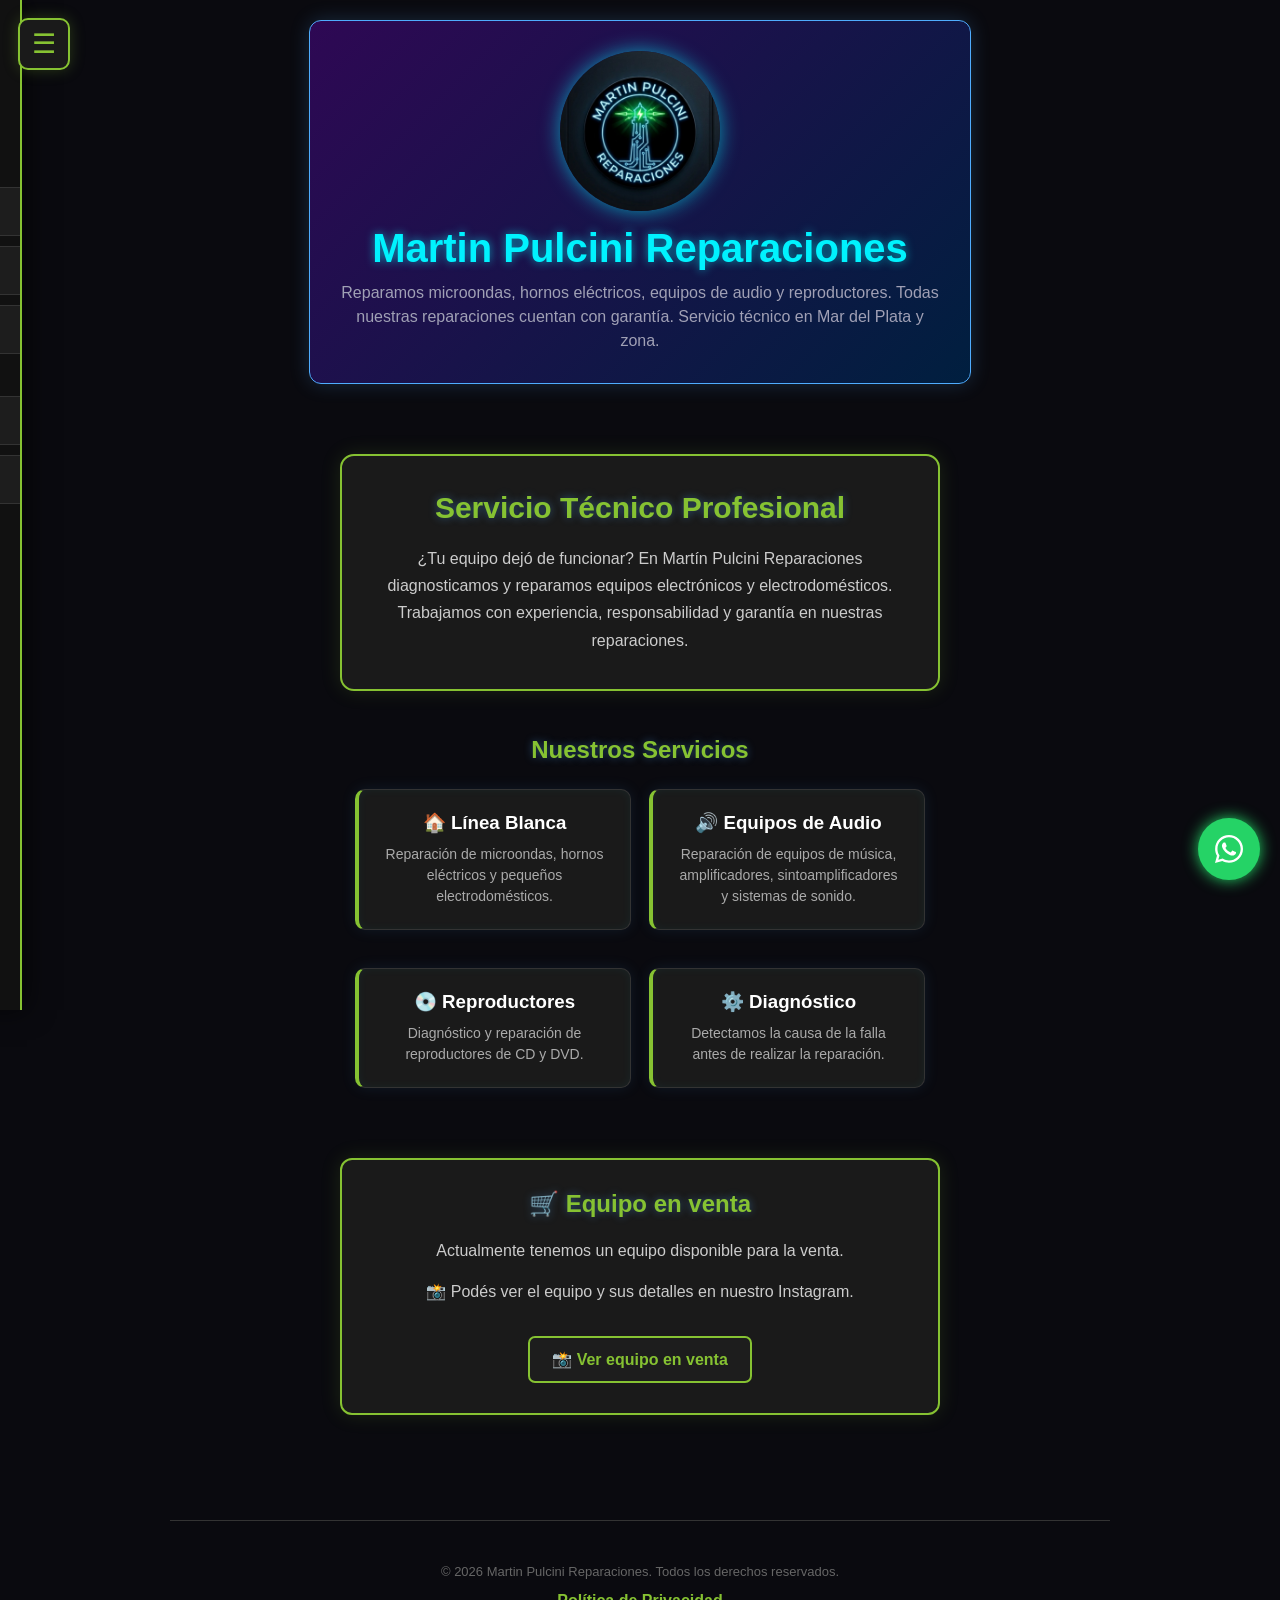
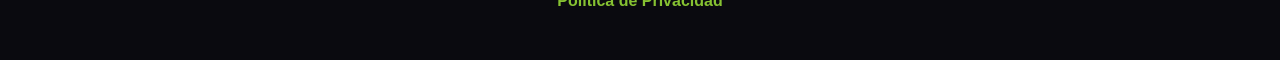
==== commit de2e45a0: "Update index.html" ====
--- a/index.html
+++ b/index.html
@@ -1,418 +1,478 @@
 <!DOCTYPE html>
 <html lang="es">
 <head>
+    <!-- Google Analytics -->
+    <script async src="https://www.googletagmanager.com/gtag/js?id=G-B8C6TK0ZQX"></script>
+    <script>
+      window.dataLayer = window.dataLayer || [];
+      function gtag(){dataLayer.push(arguments);}
+      gtag('js', new Date());
+      gtag('config', 'G-B8C6TK0ZQX');
+    </script>
+
     <meta charset="UTF-8">
     <meta name="viewport" content="width=device-width, initial-scale=1.0">
-    <meta name="description"
-content="Servicio técnico en Mar del Plata. Reparación de microondas, hornos eléctricos, equipos de audio, parlantes Bluetooth y reproductores de CD y dvd.">
-    <meta name="keywords" content="servicio técnico de microondas, hornos eléctricos, reparación equipos de audio, parlantes Bluetooth, reproductores CD DVD, Martín Pulcini Reparaciones">
+    <meta name="description" content="Martín Pulcini Reparaciones. Servicio técnico en Mar del Plata especializado en microondas, hornos eléctricos, equipos de audio y reproductores.">
+    <meta name="keywords" content="servicio técnico Mar del Plata, reparación microondas, reparación hornos eléctricos, reparación equipos de audio, reparación parlantes">
+    
     <meta property="og:title" content="Martín Pulcini Reparaciones">
-
-<meta property="og:description" content="Servicio técnico de microondas, hornos eléctricos, equipos de audio y parlantes Bluetooth en Mar del Plata.">
-
-<meta property="og:type" content="website">
-
-<meta property="og:url" content="https://reparacionesmdp.github.io/servicio-tecnico/">
-
-<meta property="og:image" content="https://reparacionesmdp.github.io/servicio-tecnico/imagen/logo-faro.png">
-    <meta property="og:image" content="https://reparacionesmdp.github.io/servicio-tecnico/imagen/og-image.jpg">
-    <script type="application/ld+json">
-{
-  "@context":"https://schema.org",
-  "@type":"LocalBusiness",
-  "name":"Martin Pulcini Reparaciones",
-  "image":"https://reparacionesmdp.github.io/servicio-tecnico/imagen/logo-faro.png",
-  "url":"https://reparacionesmdp.github.io/servicio-tecnico/",
-  "telephone":"+54 9 223 437-3563",
-  "address":{
-    "@type":"PostalAddress",
-    "addressLocality":"Mar del Plata",
-    "addressRegion":"Buenos Aires",
-    "addressCountry":"AR"
-  },
-  "areaServed":"Mar del Plata",
-  "description":"Servicio técnico de microondas, hornos eléctricos, equipos de audio, parlantes Bluetooth y reproductores.",
-  "priceRange":"$$"
-}
-</script>
-    <title>Servicio Técnico de Microondas, Audio y Hornos Eléctricos | Martín Pulcini Reparaciones - Mar del Plata</title>
+    <meta property="og:description" content="Servicio técnico de microondas, hornos eléctricos y equipos de audio en Mar del Plata.">
+    <meta property="og:type" content="website">
+    <meta property="og:url" content="https://www.reparacionesmdp.com.ar">
+    <meta property="og:image" content="https://www.reparacionesmdp.com.ar/imagen/og-image.jpg">
+
+    <title>Servicio Técnico Mar del Plata | Martín Pulcini Reparaciones</title>
+
     <link rel="stylesheet" href="estilos.css">
 
-    <script async src="https://pagead2.googlesyndication.com/pagead/js/adsbygoogle.js?client=ca-pub-1980912481282118" crossorigin="anonymous"></script>
-
     <style>
-        /* Estilos generales y complementarios */
-        .info-nota {
-            font-size: 14px;
-            color: #86c232;
-            line-height: 1.4;
-            margin-top: 10px;
-            padding-top: 10px;
-            border-top: 1px dashed rgba(134, 194, 50, 0.3);
-            text-align: center;
-        }
-        .precio-neon {
+        /* =====================================================
+           VARIABLES GLOBALES Y RESET BÁSICO
+        ===================================================== */
+        :root {
+            --color-principal: #86c232;
+            --color-fondo: #111;
+            --color-tarjeta: #1a1a1a;
+            --transition-base: 0.3s ease;
+        }
+
+        html {
+            scroll-behavior: smooth;
+        }
+
+        body.menu-abierto {
+            overflow: hidden; /* Evita el scroll de fondo al abrir el menú */
+        }
+
+        /* =====================================================
+           MENÚ LATERAL
+        ===================================================== */
+        .menu-btn {
+            position: fixed;
+            top: 18px;
+            left: 18px;
+            width: 52px;
+            height: 52px;
+            background: var(--color-tarjeta);
+            border: 2px solid var(--color-principal);
+            border-radius: 10px;
+            color: var(--color-principal);
+            font-size: 27px;
+            display: flex;
+            align-items: center;
+            justify-content: center;
+            cursor: pointer;
+            z-index: 2001;
+            box-shadow: 0 0 15px rgba(134, 194, 50, 0.25);
+            transition: var(--transition-base);
+        }
+
+        .menu-btn:hover {
+            background: var(--color-principal);
+            color: #111;
+            box-shadow: 0 0 25px var(--color-principal);
+        }
+
+        .menu-lateral {
+            position: fixed;
+            top: 0;
+            left: -310px;
+            width: 290px;
+            height: 100vh;
+            background: var(--color-fondo);
+            border-right: 2px solid var(--color-principal);
+            box-shadow: 5px 0 25px rgba(0, 0, 0, 0.6);
+            z-index: 2000;
+            padding: 85px 20px 25px;
+            transition: left 0.35s cubic-bezier(0.4, 0, 0.2, 1);
+            overflow-y: auto;
+        }
+
+        .menu-lateral.abierto {
+            left: 0;
+        }
+
+        .menu-titulo {
+            color: var(--color-principal);
+            text-align: center;
+            font-size: 21px;
             font-weight: bold;
-            margin-bottom: 5px;
-        }
-
-        /* Estilos para la sección de seguimiento neón */
-        .contenedor-seguimiento {
-            background: #1a1a1a;
-            border: 2px solid #86c232;
-            box-shadow: 0 0 15px rgba(134, 194, 50, 0.2);
-            padding: 30px;
-            border-radius: 12px;
-            margin: 40px 0;
-            text-align: center;
-        }
-
-        .formulario-consulta {
-            display: flex;
-            justify-content: center;
-            gap: 15px;
-            margin-top: 20px;
-            flex-wrap: wrap;
-        }
-
-        #numero-orden {
-            padding: 12px 20px;
-            font-size: 16px;
-            border: 2px solid #4f4f4f;
-            background: #222;
-            color: #fff;
-            border-radius: 6px;
-            outline: none;
-            transition: border 0.3s, box-shadow 0.3s;
-            min-width: 200px;
-        }
-
-        #numero-orden:focus {
-            border-color: #86c232;
-            box-shadow: 0 0 10px rgba(134, 194, 50, 0.5);
-        }
-
-        .btn-neon {
-            background: transparent;
-            color: #86c232;
-            border: 2px solid #86c232;
-            padding: 12px 25px;
-            font-size: 16px;
-            font-weight: bold;
-            border-radius: 6px;
-            cursor: pointer;
+            margin-bottom: 25px;
+            line-height: 1.3;
+        }
+
+        .menu-subtitulo {
+            color: #777;
+            font-size: 12px;
             text-transform: uppercase;
             letter-spacing: 1px;
-            transition: background 0.3s, box-shadow 0.3s, color 0.3s;
-        }
-
-        .btn-neon:hover {
-            background: #86c232;
-            color: #111;
-            box-shadow: 0 0 20px #86c232;
-        }
-
-        #resultado-seguimiento {
-            margin-top: 25px;
-            font-size: 18px;
-            padding: 15px;
-            border-radius: 6px;
-        }
-
-        .estado-alerta {
-            color: #86c232;
+            margin: 20px 5px 8px;
+        }
+
+        .menu-enlace {
+            display: flex;
+            align-items: center;
+            gap: 12px;
+            width: 100%;
+            padding: 14px;
+            margin-bottom: 10px;
+            background: #1d1d1d;
+            border: 1px solid #333;
+            border-radius: 8px;
+            color: #fff;
+            text-decoration: none;
             font-weight: bold;
-            text-shadow: 0 0 5px rgba(134, 194, 50, 0.5);
-        }
-
-        /* Estilos para la sección de accesorios */
-        .contenedor-accesorios {
-            background: #1a1a1a;
-            border: 2px solid #86c232;
-            box-shadow: 0 0 15px rgba(134, 194, 50, 0.2);
-            padding: 30px;
-            border-radius: 12px;
-            margin: 40px 0;
-        }
-
-        .contenedor-accesorios h2 {
-            color: #86c232;
-            text-align: center;
+            transition: var(--transition-base);
+        }
+
+        .menu-enlace:hover {
+            border-color: var(--color-principal);
+            color: var(--color-principal);
+            transform: translateX(4px);
+            box-shadow: 0 0 12px rgba(134, 194, 50, 0.2);
+        }
+
+        .menu-cerrar {
+            position: absolute;
+            top: 18px;
+            right: 18px;
+            background: transparent;
+            border: none;
+            color: #aaa;
+            font-size: 25px;
+            cursor: pointer;
+            transition: var(--transition-base);
+        }
+
+        .menu-cerrar:hover {
+            color: var(--color-principal);
+        }
+
+        .menu-overlay {
+            position: fixed;
+            inset: 0;
+            background: rgba(0, 0, 0, 0.65);
+            z-index: 1999;
+            opacity: 0;
+            pointer-events: none;
+            transition: var(--transition-base);
+        }
+
+        .menu-overlay.activo {
+            opacity: 1;
+            pointer-events: auto;
+        }
+
+        /* =====================================================
+           CONTENIDO PRINCIPAL Y SECCIONES
+        ===================================================== */
+        .bienvenida {
+            max-width: 900px;
+            margin: 40px auto;
+            padding: 35px 25px;
+            text-align: center;
+            background: var(--color-tarjeta);
+            border: 2px solid var(--color-principal);
+            border-radius: 14px;
+            box-shadow: 0 0 20px rgba(134, 194, 50, 0.15);
+        }
+
+        .bienvenida h2 {
+            color: var(--color-principal);
             margin-top: 0;
-        }
-
-        .texto-accesorios {
+            font-size: 30px;
+        }
+
+        .bienvenida p {
+            color: #ccc;
+            line-height: 1.7;
+            max-width: 700px;
+            margin: auto;
+        }
+
+        /* =====================================================
+           SERVICIOS
+        ===================================================== */
+        .servicios-titulo {
+            text-align: center;
+            color: var(--color-principal);
+            margin-top: 45px;
+        }
+
+        .grid-servicios {
+            max-width: 1000px;
+            margin: 25px auto 50px;
+            display: grid;
+            grid-template-columns: repeat(auto-fit, minmax(210px, 1fr));
+            gap: 18px;
+            padding: 0 15px;
+        }
+
+        .tarjeta {
+            background: var(--color-tarjeta);
+            border: 1px solid #333;
+            border-left: 4px solid var(--color-principal);
+            border-radius: 10px;
+            padding: 22px;
+            text-align: center;
+            transition: var(--transition-base);
+        }
+
+        .tarjeta:hover {
+            transform: translateY(-4px);
+            border-color: var(--color-principal);
+            box-shadow: 0 0 15px rgba(134, 194, 50, 0.18);
+        }
+
+        .tarjeta h3 {
+            color: #fff;
+            margin-top: 0;
+        }
+
+        .tarjeta p {
             color: #aaa;
             font-size: 14px;
-            text-align: center;
-            margin-bottom: 25px;
             line-height: 1.5;
         }
 
-        .tarjeta-accesorio {
-            background: #222;
-            border-radius: 8px;
-            padding: 20px;
-            display: flex;
-            flex-direction: column;
-            align-items: center;
-            gap: 15px;
-            border: 1px solid #333;
-        }
-
-        .foto-accesorio {
-            max-width: 200px;
-            width: 100%;
-            border-radius: 8px;
-        }
-
-        .info-accesorio h3 {
-            color: #fff;
+        /* =====================================================
+           EQUIPO EN VENTA
+        ===================================================== */
+        .venta {
+            max-width: 850px;
+            margin: 45px auto;
+            padding: 30px;
+            background: var(--color-tarjeta);
+            border: 2px solid var(--color-principal);
+            border-radius: 12px;
+            text-align: center;
+            box-shadow: 0 0 20px rgba(134, 194, 50, 0.15);
+        }
+
+        .venta h2 {
+            color: var(--color-principal);
             margin-top: 0;
-            margin-bottom: 10px;
-        }
-
-        .info-accesorio p {
+        }
+
+        .venta p {
             color: #ccc;
-            font-size: 14px;
-            line-height: 1.5;
-        }
-
-        .boton-meli {
-            display: inline-flex;
-            align-items: center;
-            justify-content: center;
-            gap: 10px;
-            background: #ffe600;
-            color: #2d3277;
+            line-height: 1.6;
+        }
+
+        .boton-instagram {
+            display: inline-block;
+            margin-top: 15px;
+            padding: 12px 22px;
+            background: #1d1d1d;
+            border: 2px solid var(--color-principal);
+            border-radius: 7px;
+            color: var(--color-principal);
+            text-decoration: none;
             font-weight: bold;
-            padding: 12px 20px;
-            border-radius: 6px;
-            text-decoration: none;
-            margin-top: 10px;
-            transition: transform 0.2s, box-shadow 0.2s;
-        }
-
-        .boton-meli:hover {
-            transform: scale(1.03);
-            box-shadow: 0 0 15px rgba(255, 230, 0, 0.4);
-        }
-
-        .boton-meli img {
-            height: 24px;
-            width: auto;
-        }
-
-        .nota-afiliado {
-            font-size: 11px !important;
-            color: #777 !important;
-            margin-top: 10px;
-            text-align: center;
-        }
-
-        /* Estilos para el contenedor de guías */
-        .contenedor-guias {
-            background: #1a1a1a;
-            border: 2px solid #86c232;
-            box-shadow: 0 0 15px rgba(134, 194, 50, 0.2);
-            padding: 30px;
-            border-radius: 12px;
-            margin: 40px 0;
-        }
-
-        .contenedor-guias h2 {
-            color: #86c232;
-            text-align: center;
-            margin-top: 0;
-        }
-
-        .tarjeta-desplegable {
-            background: #222;
-            margin: 15px 0;
-            border-radius: 6px;
-            border-left: 4px solid #86c232;
-            transition: box-shadow 0.3s;
-        }
-
-        .tarjeta-desplegable:hover {
-            box-shadow: 0 0 10px rgba(134, 194, 50, 0.3);
-        }
-
-        .tarjeta-desplegable summary {
-            color: #fff;
-            font-weight: bold;
-            cursor: pointer;
-            font-size: 16px;
-            padding: 15px;
-            outline: none;
-            user-select: none;
-        }
-
-        .tarjeta-desplegable summary:hover {
-            color: #86c232;
-        }
-
-        .contenido-desplegable {
-            color: #ccc;
-            padding: 0 15px 15px 15px;
-            line-height: 1.6;
-            font-size: 14px;
-            border-top: 1px dashed rgba(134, 194, 50, 0.1);
-            padding-top: 15px;
-        }
-        
-        .contenido-desplegable p {
-            margin: 0 0 10px 0;
-        }
-
-        /* Botón Flotante de WhatsApp con SVG */
+            transition: var(--transition-base);
+        }
+
+        .boton-instagram:hover {
+            background: var(--color-principal);
+            color: #111;
+            box-shadow: 0 0 18px var(--color-principal);
+        }
+
+        /* =====================================================
+           WHATSAPP FLOTANTE
+        ===================================================== */
         .whatsapp-btn {
             position: fixed;
             bottom: 20px;
             right: 20px;
-            background-color: #25d366;
+            width: 62px;
+            height: 62px;
+            background: #25d366;
             color: white;
             border-radius: 50%;
-            width: 60px;
-            height: 60px;
             display: flex;
+            align-items: center;
             justify-content: center;
-            align-items: center;
             box-shadow: 0 0 15px #25d366;
             text-decoration: none;
             z-index: 1000;
-            transition: transform 0.3s, box-shadow 0.3s;
+            transition: var(--transition-base);
         }
 
         .whatsapp-btn:hover {
             transform: scale(1.1);
-            box-shadow: 0 0 25px #25d366;
+            box-shadow: 0 0 28px #25d366;
+        }
+
+        /* =====================================================
+           FOOTER
+        ===================================================== */
+        footer {
+            text-align: center;
+            padding: 30px 20px;
+            margin-top: 60px;
+            border-top: 1px solid #333;
+        }
+
+        footer p {
+            color: #666;
+            font-size: 13px;
+        }
+
+        footer a {
+            color: var(--color-principal);
+            text-decoration: none;
+            font-weight: bold;
+        }
+
+        /* =====================================================
+           MEDIA QUERIES (RESPONSIVE)
+        ===================================================== */
+        @media (max-width: 600px) {
+            .menu-btn {
+                width: 48px;
+                height: 48px;
+                font-size: 24px;
+            }
+
+            .bienvenida, .venta {
+                margin: 25px 12px;
+                padding: 25px 18px;
+            }
+
+            .bienvenida h2 {
+                font-size: 24px;
+            }
         }
     </style>
 </head>
+
 <body>
 
-    <header class="header-contenedor">
+    <!-- BOTÓN DEL MENÚ -->
+    <button id="abrirMenu" class="menu-btn" aria-label="Abrir menú">☰</button>
+
+    <!-- FONDO OSCURO DEL MENÚ -->
+    <div id="menuOverlay" class="menu-overlay"></div>
+
+    <!-- MENÚ LATERAL -->
+    <nav id="menuLateral" class="menu-lateral">
+        <button id="cerrarMenu" class="menu-cerrar" aria-label="Cerrar menú">✕</button>
+
+        <div class="menu-titulo">
+            Martín Pulcini<br>Reparaciones
+        </div>
+
+        <div class="menu-subtitulo">Navegación</div>
+        <a href="#inicio" class="menu-enlace">🏠 Inicio</a>
+        <a href="#servicios" class="menu-enlace">🔧 Servicios</a>
+        <a href="#venta" class="menu-enlace">🛒 Equipo en venta</a>
+
+        <div class="menu-subtitulo">Contacto</div>
+        <a href="https://www.instagram.com/martinpulcini.serviciotecnico/" target="_blank" rel="noopener noreferrer" class="menu-enlace">📸 Instagram</a>
+        <a href="https://wa.me/5492234373563?text=Hola%20Mart%C3%ADn,%20vi%20tu%20p%C3%A1gina%20web%20y%20quer%C3%ADa%20consultarte%20por%20una%20reparaci%C3%B3n." target="_blank" rel="noopener noreferrer" class="menu-enlace">💬 WhatsApp</a>
+    </nav>
+
+    <!-- HEADER -->
+    <header id="inicio" class="header-contenedor">
         <div class="logo-sitio">
-            <img src="imagen/logo-faro.png" alt="Martin Pulcini Reparaciones - Faro Neón">
+            <img src="imagen/logo-faro.png" alt="Martín Pulcini Reparaciones">
         </div>
         <h1>Martin Pulcini Reparaciones</h1>
-        <p>Especializados en la reparación de electrodomésticos, equipos de audio y reproductores. Servicio confiable en Mar del Plata. Consulte su presupuesto por WhatsApp.</p>
+        <p>
+            Reparamos microondas, hornos eléctricos, equipos de audio y reproductores. 
+            Todas nuestras reparaciones cuentan con garantía. Servicio técnico en Mar del Plata y zona.
+        </p>
     </header>
 
     <main>
-        <h2>Nuestros Servicios</h2>
-
+        <!-- BIENVENIDA -->
+        <section class="bienvenida">
+            <h2>Servicio Técnico Profesional</h2>
+            <p>
+                ¿Tu equipo dejó de funcionar? En Martín Pulcini Reparaciones diagnosticamos y reparamos equipos electrónicos y electrodomésticos. Trabajamos con experiencia, responsabilidad y garantía en nuestras reparaciones.
+            </p>
+        </section>
+
+        <!-- SERVICIOS -->
+        <h2 id="servicios" class="servicios-titulo">Nuestros Servicios</h2>
         <div class="grid-servicios">
             <div class="tarjeta">
-                <h3>🏠 Línea Blanca y Hogar</h3>
-                <p>Reparación de electrodomésticos para el hogar (licuadoras, microondas, etc.).</p>
+                <h3>🏠 Línea Blanca</h3>
+                <p>Reparación de microondas, hornos eléctricos y pequeños electrodomésticos.</p>
             </div>
-
             <div class="tarjeta">
-                <h3>🔊 Audio Clásico y Digital</h3>
-                <p>Sintoamplificadores, sistemas de sonido, equipos de música.</p>
+                <h3>🔊 Equipos de Audio</h3>
+                <p>Reparación de equipos de música, amplificadores, sintoamplificadores y sistemas de sonido.</p>
             </div>
-
             <div class="tarjeta">
-                <h3>💿 Lectores y Reproductores</h3>
-                <p>Limpieza y reparación de reproductores de CD y DVD.</p>
+                <h3>💿 Reproductores</h3>
+                <p>Diagnóstico y reparación de reproductores de CD y DVD.</p>
             </div>
-
             <div class="tarjeta">
-                <h3>⚙️ Diagnóstico Técnico</h3>
-                <p>Fallas eléctricas, motores, mecanismos.</p>
+                <h3>⚙️ Diagnóstico</h3>
+                <p>Detectamos la causa de la falla antes de realizar la reparación.</p>
             </div>
         </div>
 
-        <!-- Sección Seguimiento de Equipo -->
-        <section class="contenedor-seguimiento">
-            <h2>🔍 Seguimiento de tu Equipo</h2>
-            <p>Ingresá tu número de orden para conocer el estado técnico de tu equipo en tiempo real.</p>
-            
-            <div class="formulario-consulta">
-                <input type="text" id="numero-orden" placeholder="Ej: 1002" autocomplete="off">
-                <button id="btn-consultar" class="btn-neon">Consultar Estado</button>
-            </div>
-
-            <div id="resultado-seguimiento"></div>
+        <!-- EQUIPO EN VENTA -->
+        <section id="venta" class="venta">
+            <h2>🛒 Equipo en venta</h2>
+            <p>Actualmente tenemos un equipo disponible para la venta.</p>
+            <p>📸 Podés ver el equipo y sus detalles en nuestro Instagram.</p>
+            <a href="https://www.instagram.com/martinpulcini.serviciotecnico/" target="_blank" rel="noopener noreferrer" class="boton-instagram">
+                📸 Ver equipo en venta
+            </a>
         </section>
-                        
-                    </p>
-                </div>
-            </div>
-        </section>
-                    
-                </div>
-            </details>
-        </section>
-
-        <!-- Sección Envíos -->
-        <section class="contenedor-buscador">
-            <h2>🚚 Retiro a Domicilio</h2>
-            <p>Ingresá tu barrio en Mar del Plata para conocer el costo de retiro y envío.</p>
-            
-            <input type="text" id="buscador-barrios" list="barrios-sugeridos" placeholder="Ej: Centro, Alfar..." autocomplete="off">
-            
-            <datalist id="barrios-sugeridos">
-                <option value="Centro"></option>
-                <option value="Parque Luro"></option>
-                <option value="San José"></option>
-                <option value="Don Bosco"></option>
-                <option value="Villa Primera"></option>
-                <option value="La Perla"></option>
-                <option value="Libertad"></option>
-                <option value="Los Troncos"></option>
-                <option value="Constitución"></option>
-                <option value="Alfar"></option>
-            </datalist>
-            
-            <div id="resultado-busqueda"></div>
-        </section>
-
-        <!-- Botón flotante WhatsApp SVG -->
-        <a href="https://wa.me/5492234373563?text=Hola%20Martín,%20vi%20tu%20web%20y%20quería%20consultarte%20por%20una%20reparación." class="whatsapp-btn" target="_blank" rel="noopener noreferrer" aria-label="Chat on WhatsApp">
-            <svg xmlns="http://www.w3.org/2000/svg" viewBox="0 0 448 512" width="32" height="32" fill="#ffffff">
-                <path d="M380.9 97.1C339 55.1 283.2 32 223.9 32c-122.4 0-222 99.6-222 222 0 39.1 10.2 77.3 29.6 111L0 480l117.7-30.9c32.4 17.7 68.9 27 106.1 27h.1c122.3 0 224.1-99.6 224.1-222 0-59.3-25.2-115-67.1-157zm-157 341.6c-33.2 0-65.7-8.9-94-25.7l-6.7-4-69.8 18.3L72 359.2l-4.4-7c-18.5-29.4-28.2-63.3-28.2-98.2 0-101.7 82.8-184.5 184.6-184.5 49.3 0 95.6 19.2 130.4 54.1 34.8 34.9 56.2 81.2 56.1 130.5 0 101.8-84.9 184.6-186.6 184.6zm101.2-138.2c-5.5-2.8-32.8-16.2-37.9-18-5.1-1.9-8.8-2.8-12.5 2.8-3.7 5.6-14.3 18-17.6 21.8-3.2 3.7-6.5 4.2-12 1.4-32.6-16.3-54-29.1-75.5-66-5.7-9.8 5.7-9.1 16.3-30.3 1.8-3.7.9-6.9-.5-9.7-1.4-2.8-12.5-30.1-17.1-41.2-4.5-10.8-9.1-9.3-12.5-9.5-3.2-.2-6.9-.2-10.6-.2-3.7 0-9.7 1.4-14.8 6.9-5.1 5.6-19.4 19-19.4 46.3 0 27.3 19.9 53.7 22.6 57.4 2.8 3.7 39.1 59.7 94.8 83.8 35.2 15.2 49 16.5 66.6 13.9 10.7-1.6 32.8-13.4 37.4-26.4 4.6-13 4.6-24.1 3.2-26.4-1.3-2.5-5-3.9-10.5-6.6z"/>
-            </svg>
-        </a>
     </main>
 
-    <footer style="text-align: center; padding: 20px; margin-top: 40px; border-top: 1px solid #4f4f4f;">
-        <p style="color: #666; font-size: 14px;">&copy; 2026 Martin Pulcini Reparaciones. Todos los derechos reservados.</p>
-        <a href="privacidad.html" style="color: #86c232; text-decoration: none; font-size: 14px; font-weight: bold;">Política de Privacidad</a>
+    <!-- WHATSAPP FLOTANTE -->
+    <a href="https://wa.me/5492234373563?text=Hola%20Mart%C3%ADn,%20vi%20tu%20p%C3%A1gina%20web%20y%20quer%C3%ADa%20consultarte%20por%20una%20reparaci%C3%B3n." class="whatsapp-btn" target="_blank" rel="noopener noreferrer" aria-label="Contactar por WhatsApp">
+        <svg xmlns="http://www.w3.org/2000/svg" viewBox="0 0 448 512" width="32" height="32" fill="#ffffff">
+            <path d="M380.9 97.1C339 55.1 283.2 32 223.9 32c-122.4 0-222 99.6-222 222 0 39.1 10.2 77.3 29.6 111L0 480l117.7-30.9c32.4 17.7 68.9 27 106.1 27h.1c122.3 0 224.1-99.6 224.1-222 0-59.3-25.2-115-67.1-157zm-157 341.6c-33.2 0-65.7-8.9-94-25.7l-6.7-4-69.8 18.3L72 359.2l-4.4-7c-18.5-29.4-28.2-63.3-28.2-98.2 0-101.7 82.8-184.5 184.6-184.5 49.3 0 95.6 19.2 130.4 54.1 34.8 34.9 56.2 81.2 56.1 130.5 0 101.8-84.9 184.6-186.6 184.6zm101.2-138.2c-5.5-2.8-32.8-16.2-37.9-18-5.1-1.9-8.8-2.8-12.5 2.8-3.7 5.6-14.3 18-17.6 21.8-3.2 3.7-6.5 4.2-12 1.4-32.6-16.3-54-29.1-75.5-66-5.7-9.8 5.7-9.1 16.3-30.3 1.8-3.7.9-6.9-.5-9.7-1.4-2.8-12.5-30.1-17.1-41.2-4.5-10.8-9.1-9.3-12.5-9.5-3.2-.2-6.9-.2-10.6-.2-3.7 0-9.7 1.4-14.8 6.9-5.1 5.6-19.4 19-19.4 46.3 0 27.3 19.9 53.7 22.6 57.4 2.8 3.7 39.1 59.7 94.8 83.8 35.2 15.2 49 16.5 66.6 13.9 10.7-1.6 32.8-13.4 37.4-26.4 4.6-13 4.6-24.1 3.2-26.4-1.3-2.5-5-3.9-10.5-6.6z"/>
+        </svg>
+    </a>
+
+    <!-- FOOTER -->
+    <footer>
+        <p>© 2026 Martin Pulcini Reparaciones. Todos los derechos reservados.</p>
+        <a href="privacidad.html">Política de Privacidad</a>
     </footer>
 
+    <!-- JAVASCRIPT DEL MENÚ MEJORADO -->
     <script>
-        // LÓGICA DEL BUSCADOR DE BARRIOS
-        const preciosBarrios = {
-            "centro": 5000, "parque luro": 5000, "san jose": 5000, "san josé": 5000,
-            "don bosco": 5000, "villa primera": 5000, "la perla": 7000, "libertad": 7000,
-            "los troncos": 10000, "constitucion": 10000, "constitución": 10000, "alfar": 10000
-        };
-
-        document.getElementById('buscador-barrios').addEventListener('input', function(e) {
-            const busqueda = e.target.value.toLowerCase().trim();
-            const resultadoDiv = document.getElementById('resultado-busqueda');
-            
-            if (busqueda === "") {
-                resultadoDiv.innerHTML = "";
-                return;
-            }
-
-            if (preciosBarrios.hasOwnProperty(busqueda)) {
-                const precio = preciosBarrios[busqueda];
-                resultadoDiv.innerHTML = `
-                    <p class="precio-neon">Costo de retiro para Barrio ${busqueda.toUpperCase()}: $${precio.toLocaleString('es-AR')}</p>
-                    <div class="info-nota">⚠️ <strong>Nota importante:</strong> El costo del retiro incluye la elaboración del presupuesto y el reenvío del equipo a tu domicilio, incluso si decidís no aceptar el presupuesto final.</div>
-                `;
-            } else {
-                const mensajeWA = encodeURIComponent(`¡Hola! Mi barrio (${e.target.value.toUpperCase()}) no aparece en la lista. Quiero consultar el costo de retiro a domicilio.`);
-                resultadoDiv.innerHTML = `
-                    <p class="error-busqueda">El barrio no está en la lista de precios fijos.</p>
-                    <a href="https://wa.me/5492234373563?text=${mensajeWA}" class="btn-whatsapp-dinamico" target="_blank">Consultar por WhatsApp 💬</a>
-                `;
+        const abrirMenu = document.getElementById("abrirMenu");
+        const cerrarMenu = document.getElementById("cerrarMenu");
+        const menuLateral = document.getElementById("menuLateral");
+        const menuOverlay = document.getElementById("menuOverlay");
+        const enlacesMenu = document.querySelectorAll(".menu-enlace");
+
+        function abrir() {
+            menuLateral.classList.add("abierto");
+            menuOverlay.classList.add("activo");
+            document.body.classList.add("menu-abierto");
+        }
+
+        function cerrar() {
+            menuLateral.classList.remove("abierto");
+            menuOverlay.classList.remove("activo");
+            document.body.classList.remove("menu-abierto");
+        }
+
+        abrirMenu.addEventListener("click", abrir);
+        cerrarMenu.addEventListener("click", cerrar);
+        menuOverlay.addEventListener("click", cerrar);
+
+        enlacesMenu.forEach(enlace => {
+            enlace.addEventListener("click", cerrar);
+        });
+
+        // Permitir cerrar el menú presionando la tecla Escape
+        document.addEventListener("keydown", (e) => {
+            if (e.key === "Escape") {
+                cerrar();
             }
         });
-
-       
+    </script>
+</body>
+</html>
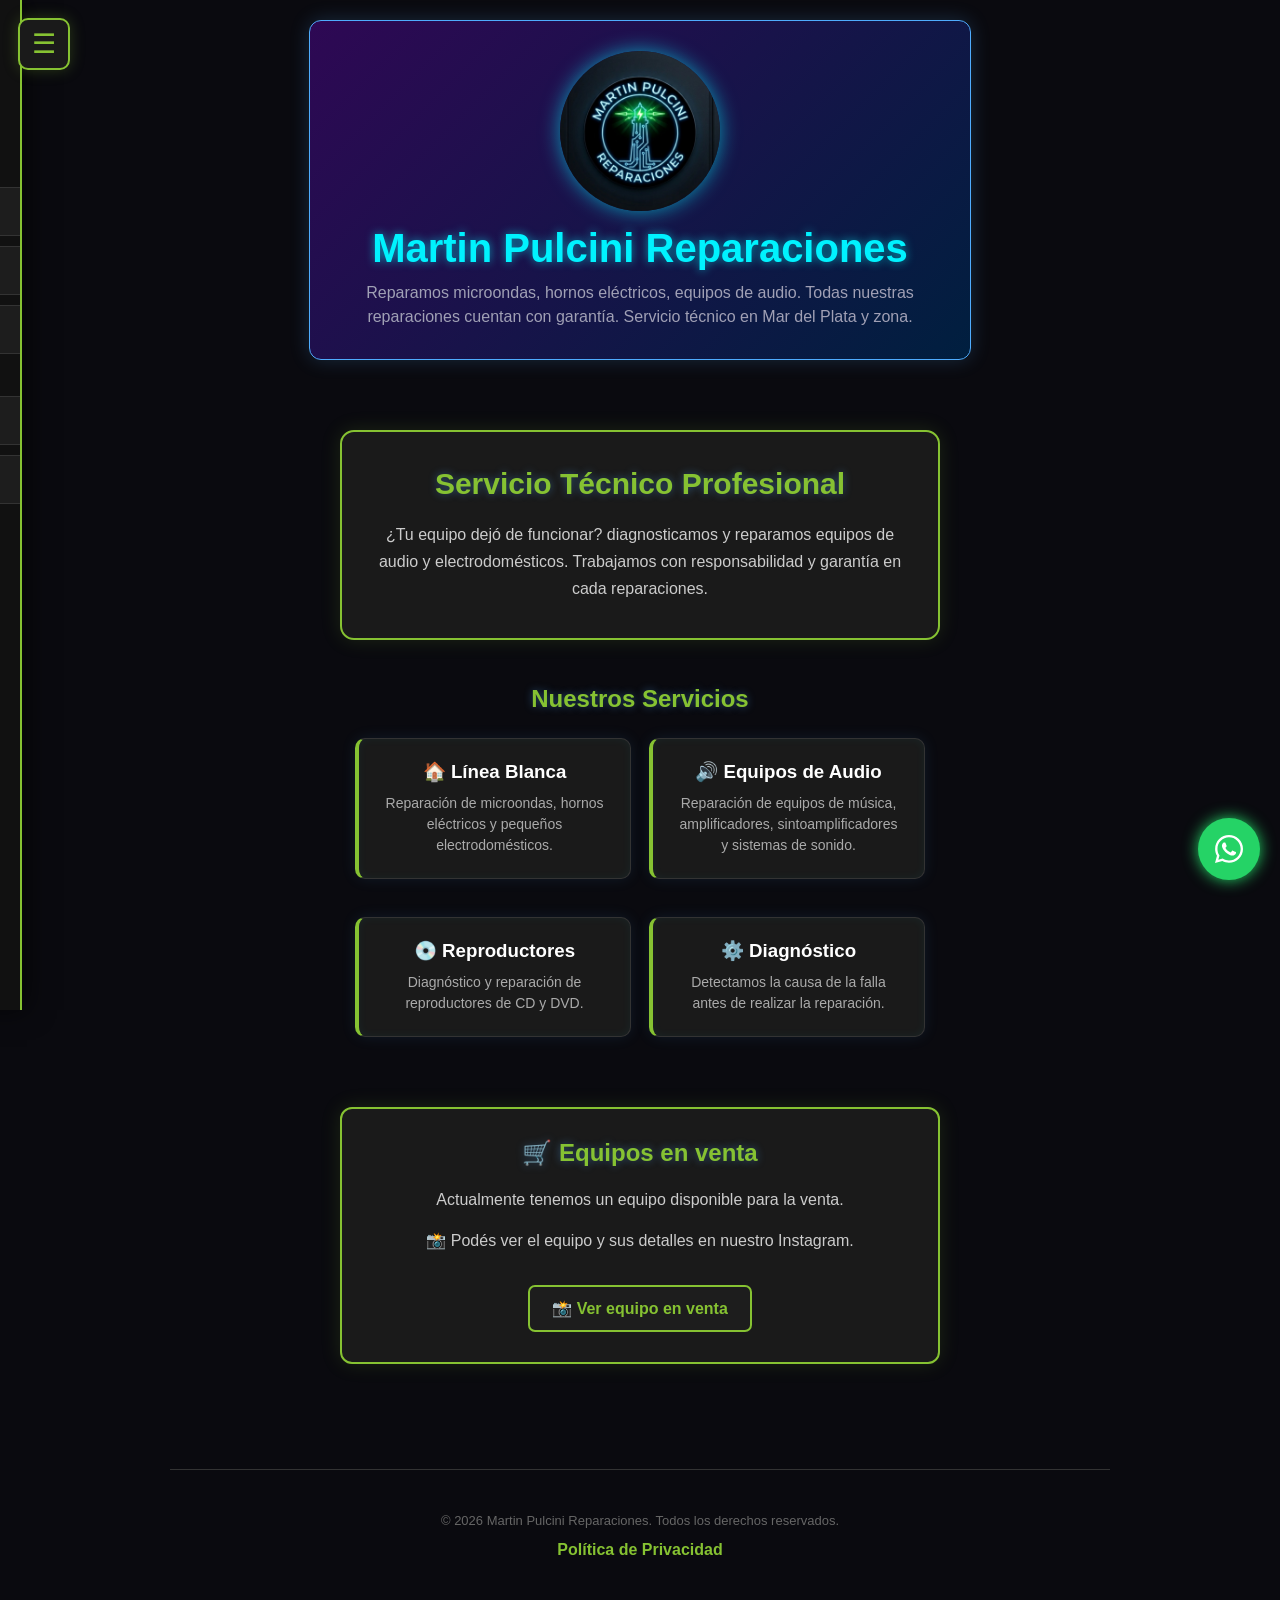
==== commit 7ef999c0: "Update index.html" ====
--- a/index.html
+++ b/index.html
@@ -366,7 +366,7 @@
         <div class="menu-subtitulo">Navegación</div>
         <a href="#inicio" class="menu-enlace">🏠 Inicio</a>
         <a href="#servicios" class="menu-enlace">🔧 Servicios</a>
-        <a href="#venta" class="menu-enlace">🛒 Equipo en venta</a>
+        <a href="#venta" class="menu-enlace">🛒 Equipos en venta</a>
 
         <div class="menu-subtitulo">Contacto</div>
         <a href="https://www.instagram.com/martinpulcini.serviciotecnico/" target="_blank" rel="noopener noreferrer" class="menu-enlace">📸 Instagram</a>
@@ -380,7 +380,7 @@
         </div>
         <h1>Martin Pulcini Reparaciones</h1>
         <p>
-            Reparamos microondas, hornos eléctricos, equipos de audio y reproductores. 
+            Reparamos microondas, hornos eléctricos, equipos de audio. 
             Todas nuestras reparaciones cuentan con garantía. Servicio técnico en Mar del Plata y zona.
         </p>
     </header>
@@ -390,7 +390,7 @@
         <section class="bienvenida">
             <h2>Servicio Técnico Profesional</h2>
             <p>
-                ¿Tu equipo dejó de funcionar? En Martín Pulcini Reparaciones diagnosticamos y reparamos equipos electrónicos y electrodomésticos. Trabajamos con experiencia, responsabilidad y garantía en nuestras reparaciones.
+                ¿Tu equipo dejó de funcionar? diagnosticamos y reparamos equipos de audio y electrodomésticos. Trabajamos con responsabilidad y garantía en cada reparaciones.
             </p>
         </section>
 
@@ -417,7 +417,7 @@
 
         <!-- EQUIPO EN VENTA -->
         <section id="venta" class="venta">
-            <h2>🛒 Equipo en venta</h2>
+            <h2>🛒 Equipos en venta</h2>
             <p>Actualmente tenemos un equipo disponible para la venta.</p>
             <p>📸 Podés ver el equipo y sus detalles en nuestro Instagram.</p>
             <a href="https://www.instagram.com/martinpulcini.serviciotecnico/" target="_blank" rel="noopener noreferrer" class="boton-instagram">
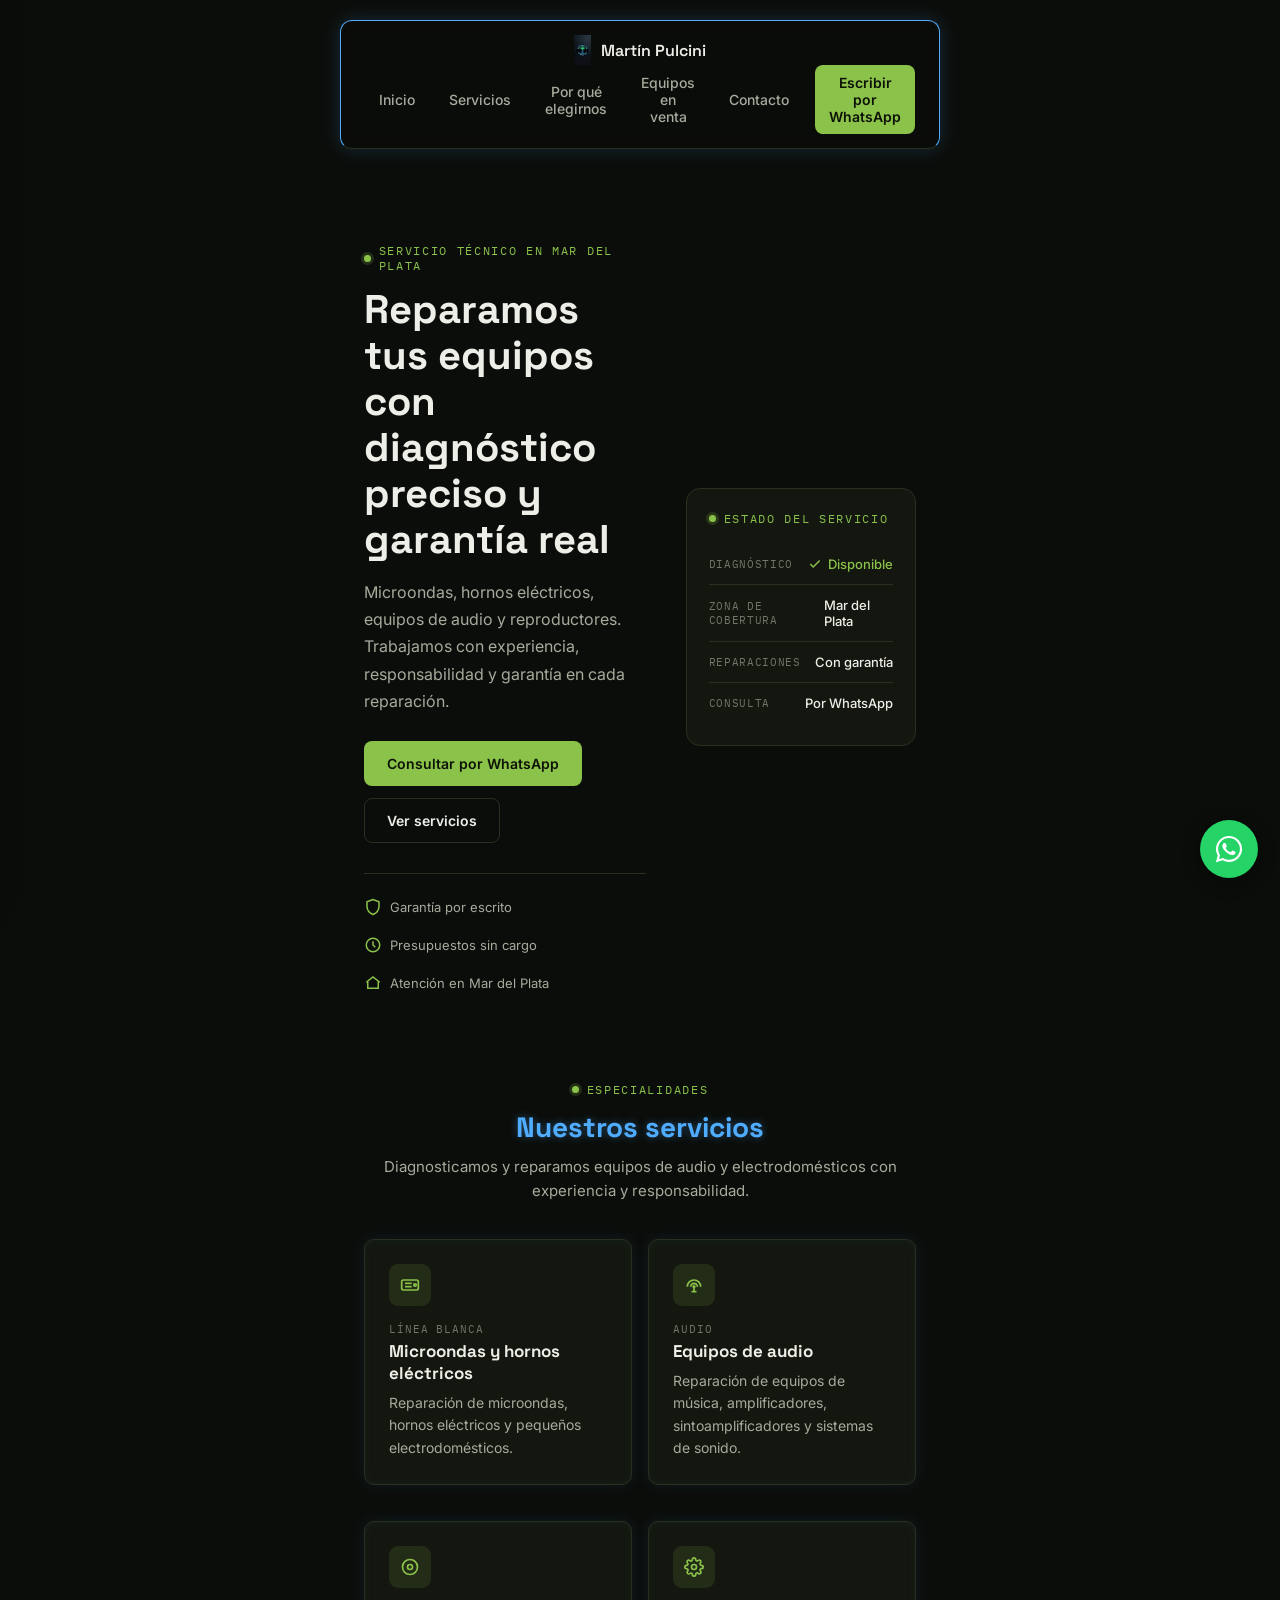
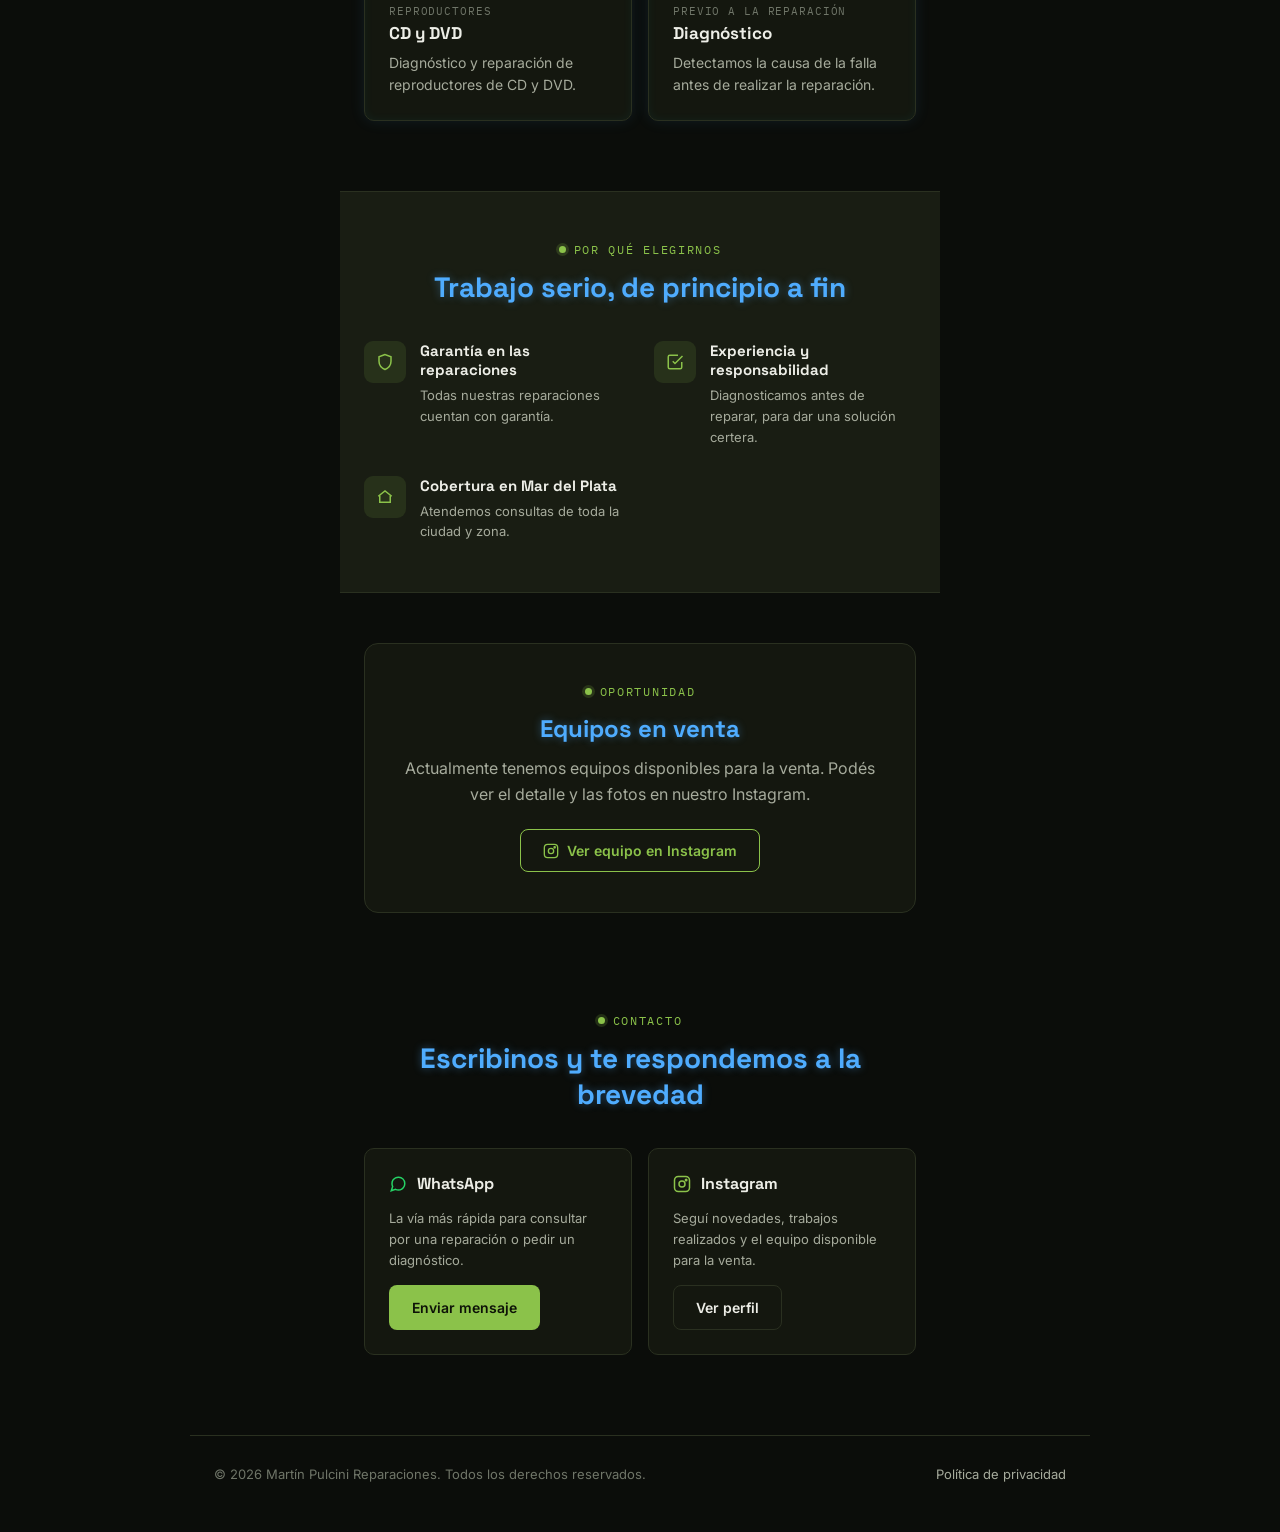
==== commit 13e876f8: "Update index.html" ====
--- a/index.html
+++ b/index.html
@@ -12,9 +12,9 @@
 
     <meta charset="UTF-8">
     <meta name="viewport" content="width=device-width, initial-scale=1.0">
-    <meta name="description" content="Martín Pulcini Reparaciones. Servicio técnico en Mar del Plata especializado en microondas, hornos eléctricos, equipos de audio y reproductores.">
+    <meta name="description" content="Martín Pulcini Reparaciones. Servicio técnico en Mar del Plata especializado en microondas, hornos eléctricos, equipos de audio y reproductores. Diagnóstico profesional y garantía en todas las reparaciones.">
     <meta name="keywords" content="servicio técnico Mar del Plata, reparación microondas, reparación hornos eléctricos, reparación equipos de audio, reparación parlantes">
-    
+
     <meta property="og:title" content="Martín Pulcini Reparaciones">
     <meta property="og:description" content="Servicio técnico de microondas, hornos eléctricos y equipos de audio en Mar del Plata.">
     <meta property="og:type" content="website">
@@ -23,6 +23,10 @@
 
     <title>Servicio Técnico Mar del Plata | Martín Pulcini Reparaciones</title>
 
+    <link rel="preconnect" href="https://fonts.googleapis.com">
+    <link rel="preconnect" href="https://fonts.gstatic.com" crossorigin>
+    <link href="https://fonts.googleapis.com/css2?family=Space+Grotesk:wght@500;600;700&family=Inter:wght@400;500;600&family=IBM+Plex+Mono:wght@500&display=swap" rel="stylesheet">
+
     <link rel="stylesheet" href="estilos.css">
 
     <style>
@@ -30,49 +34,161 @@
            VARIABLES GLOBALES Y RESET BÁSICO
         ===================================================== */
         :root {
-            --color-principal: #86c232;
-            --color-fondo: #111;
-            --color-tarjeta: #1a1a1a;
-            --transition-base: 0.3s ease;
-        }
-
-        html {
-            scroll-behavior: smooth;
-        }
-
-        body.menu-abierto {
-            overflow: hidden; /* Evita el scroll de fondo al abrir el menú */
-        }
-
-        /* =====================================================
-           MENÚ LATERAL
-        ===================================================== */
+            --color-fondo: #0b0d0a;
+            --color-superficie: #14170f;
+            --color-superficie-2: #191d13;
+            --color-borde: #2a3020;
+            --color-principal: #8bc24a;
+            --color-principal-oscuro: #5f8f2c;
+            --color-acento: #e0a458;
+            --color-texto: #edeee7;
+            --color-texto-secundario: #a6ab9c;
+            --color-texto-tenue: #6f7568;
+            --fuente-display: 'Space Grotesk', 'Inter', sans-serif;
+            --fuente-cuerpo: 'Inter', sans-serif;
+            --fuente-mono: 'IBM Plex Mono', monospace;
+            --transition-base: 0.25s ease;
+            --radio: 10px;
+        }
+
+        * { box-sizing: border-box; }
+
+        html { scroll-behavior: smooth; }
+
+        body {
+            background: var(--color-fondo);
+            color: var(--color-texto);
+            font-family: var(--fuente-cuerpo);
+            margin: 0;
+        }
+
+        body.menu-abierto { overflow: hidden; }
+
+        a { color: inherit; }
+
+        .visually-hidden {
+            position: absolute;
+            width: 1px; height: 1px;
+            overflow: hidden;
+            clip: rect(0,0,0,0);
+            white-space: nowrap;
+        }
+
+        a:focus-visible,
+        button:focus-visible {
+            outline: 2px solid var(--color-principal);
+            outline-offset: 3px;
+        }
+
+        .eyebrow {
+            font-family: var(--fuente-mono);
+            font-size: 12px;
+            letter-spacing: 0.14em;
+            text-transform: uppercase;
+            color: var(--color-principal);
+            display: flex;
+            align-items: center;
+            gap: 8px;
+        }
+
+        .eyebrow::before {
+            content: "";
+            width: 7px;
+            height: 7px;
+            border-radius: 50%;
+            background: var(--color-principal);
+            box-shadow: 0 0 0 3px rgba(139, 194, 74, 0.18);
+        }
+
+        /* =====================================================
+           BARRA SUPERIOR / NAV
+        ===================================================== */
+        .barra-superior {
+            position: sticky;
+            top: 0;
+            z-index: 1500;
+            display: flex;
+            align-items: center;
+            justify-content: space-between;
+            padding: 14px 24px;
+            background: rgba(11, 13, 10, 0.92);
+            backdrop-filter: blur(8px);
+            border-bottom: 1px solid var(--color-borde);
+        }
+
+        .marca-barra {
+            display: flex;
+            align-items: center;
+            gap: 10px;
+            font-family: var(--fuente-display);
+            font-weight: 600;
+            font-size: 16px;
+            text-decoration: none;
+            color: var(--color-texto);
+        }
+
+        .marca-barra img { height: 30px; width: auto; }
+
+        .nav-escritorio {
+            display: flex;
+            align-items: center;
+            gap: 6px;
+        }
+
+        .nav-escritorio a {
+            font-size: 14px;
+            font-weight: 500;
+            text-decoration: none;
+            color: var(--color-texto-secundario);
+            padding: 9px 14px;
+            border-radius: 8px;
+            transition: var(--transition-base);
+        }
+
+        .nav-escritorio a:hover {
+            color: var(--color-texto);
+            background: var(--color-superficie);
+        }
+
+        .nav-escritorio .cta-nav {
+            margin-left: 6px;
+            background: var(--color-principal);
+            color: #0d1207;
+            font-weight: 600;
+        }
+
+        .nav-escritorio .cta-nav:hover {
+            background: #9fd465;
+            color: #0d1207;
+        }
+
         .menu-btn {
-            position: fixed;
-            top: 18px;
-            left: 18px;
-            width: 52px;
-            height: 52px;
-            background: var(--color-tarjeta);
-            border: 2px solid var(--color-principal);
-            border-radius: 10px;
+            display: none;
+            width: 44px;
+            height: 44px;
+            background: var(--color-superficie);
+            border: 1px solid var(--color-borde);
+            border-radius: 8px;
             color: var(--color-principal);
-            font-size: 27px;
-            display: flex;
+            font-size: 22px;
             align-items: center;
             justify-content: center;
             cursor: pointer;
-            z-index: 2001;
-            box-shadow: 0 0 15px rgba(134, 194, 50, 0.25);
             transition: var(--transition-base);
         }
 
         .menu-btn:hover {
-            background: var(--color-principal);
-            color: #111;
-            box-shadow: 0 0 25px var(--color-principal);
-        }
-
+            border-color: var(--color-principal);
+        }
+
+        @media (max-width: 780px) {
+            .nav-escritorio { display: none; }
+            .menu-btn { display: flex; }
+        }
+
+        /* =====================================================
+           MENÚ LATERAL (MÓVIL)
+        ===================================================== */
         .menu-lateral {
             position: fixed;
             top: 0;
@@ -80,33 +196,37 @@
             width: 290px;
             height: 100vh;
             background: var(--color-fondo);
-            border-right: 2px solid var(--color-principal);
+            border-right: 1px solid var(--color-borde);
             box-shadow: 5px 0 25px rgba(0, 0, 0, 0.6);
             z-index: 2000;
-            padding: 85px 20px 25px;
+            padding: 22px 20px 25px;
             transition: left 0.35s cubic-bezier(0.4, 0, 0.2, 1);
             overflow-y: auto;
         }
 
-        .menu-lateral.abierto {
-            left: 0;
+        .menu-lateral.abierto { left: 0; }
+
+        .menu-encabezado {
+            display: flex;
+            align-items: center;
+            justify-content: space-between;
+            margin-bottom: 20px;
         }
 
         .menu-titulo {
+            font-family: var(--fuente-display);
             color: var(--color-principal);
-            text-align: center;
-            font-size: 21px;
-            font-weight: bold;
-            margin-bottom: 25px;
-            line-height: 1.3;
+            font-size: 17px;
+            font-weight: 600;
         }
 
         .menu-subtitulo {
-            color: #777;
-            font-size: 12px;
+            color: var(--color-texto-tenue);
+            font-family: var(--fuente-mono);
+            font-size: 11px;
             text-transform: uppercase;
-            letter-spacing: 1px;
-            margin: 20px 5px 8px;
+            letter-spacing: 0.1em;
+            margin: 22px 5px 8px;
         }
 
         .menu-enlace {
@@ -114,39 +234,32 @@
             align-items: center;
             gap: 12px;
             width: 100%;
-            padding: 14px;
-            margin-bottom: 10px;
-            background: #1d1d1d;
-            border: 1px solid #333;
+            padding: 13px 14px;
+            margin-bottom: 8px;
+            background: var(--color-superficie);
+            border: 1px solid var(--color-borde);
             border-radius: 8px;
-            color: #fff;
+            color: var(--color-texto);
             text-decoration: none;
-            font-weight: bold;
+            font-weight: 500;
+            font-size: 14px;
             transition: var(--transition-base);
         }
 
         .menu-enlace:hover {
             border-color: var(--color-principal);
             color: var(--color-principal);
-            transform: translateX(4px);
-            box-shadow: 0 0 12px rgba(134, 194, 50, 0.2);
         }
 
         .menu-cerrar {
-            position: absolute;
-            top: 18px;
-            right: 18px;
             background: transparent;
             border: none;
-            color: #aaa;
-            font-size: 25px;
+            color: var(--color-texto-secundario);
+            font-size: 22px;
             cursor: pointer;
-            transition: var(--transition-base);
-        }
-
-        .menu-cerrar:hover {
-            color: var(--color-principal);
-        }
+        }
+
+        .menu-cerrar:hover { color: var(--color-principal); }
 
         .menu-overlay {
             position: fixed;
@@ -164,282 +277,647 @@
         }
 
         /* =====================================================
-           CONTENIDO PRINCIPAL Y SECCIONES
-        ===================================================== */
-        .bienvenida {
-            max-width: 900px;
-            margin: 40px auto;
-            padding: 35px 25px;
+           HERO
+        ===================================================== */
+        .hero {
+            max-width: 1120px;
+            margin: 0 auto;
+            padding: 64px 24px 40px;
+            display: grid;
+            grid-template-columns: 1.1fr 0.9fr;
+            gap: 40px;
+            align-items: center;
+        }
+
+        .hero-texto h1 {
+            font-family: var(--fuente-display);
+            font-size: 40px;
+            line-height: 1.15;
+            margin: 14px 0 16px;
+            font-weight: 700;
+        }
+
+        .hero-texto p.hero-descripcion {
+            color: var(--color-texto-secundario);
+            font-size: 16px;
+            line-height: 1.7;
+            max-width: 480px;
+            margin: 0 0 26px;
+        }
+
+        .hero-acciones {
+            display: flex;
+            flex-wrap: wrap;
+            gap: 12px;
+        }
+
+        .boton {
+            display: inline-flex;
+            align-items: center;
+            gap: 8px;
+            padding: 13px 22px;
+            border-radius: 8px;
+            font-weight: 600;
+            font-size: 14px;
+            text-decoration: none;
+            transition: var(--transition-base);
+            border: 1px solid transparent;
+        }
+
+        .boton-primario {
+            background: var(--color-principal);
+            color: #0d1207;
+        }
+
+        .boton-primario:hover {
+            background: #9fd465;
+            box-shadow: 0 0 0 4px rgba(139, 194, 74, 0.14);
+        }
+
+        .boton-secundario {
+            background: transparent;
+            border-color: var(--color-borde);
+            color: var(--color-texto);
+        }
+
+        .boton-secundario:hover {
+            border-color: var(--color-principal);
+            color: var(--color-principal);
+        }
+
+        .hero-sellos {
+            display: flex;
+            flex-wrap: wrap;
+            gap: 20px;
+            margin-top: 30px;
+            padding-top: 24px;
+            border-top: 1px solid var(--color-borde);
+        }
+
+        .sello {
+            display: flex;
+            align-items: center;
+            gap: 8px;
+            font-size: 13px;
+            color: var(--color-texto-secundario);
+        }
+
+        .sello svg { flex-shrink: 0; color: var(--color-principal); }
+
+        /* Panel diagnóstico (elemento visual distintivo) */
+        .panel-diagnostico {
+            background: var(--color-superficie);
+            border: 1px solid var(--color-borde);
+            border-radius: 14px;
+            padding: 22px;
+        }
+
+        .panel-encabezado {
+            display: flex;
+            justify-content: space-between;
+            align-items: center;
+            margin-bottom: 18px;
+        }
+
+        .panel-encabezado .eyebrow::before { animation: parpadeo 2s infinite ease-in-out; }
+
+        @keyframes parpadeo {
+            0%, 100% { opacity: 1; }
+            50% { opacity: 0.35; }
+        }
+
+        .panel-linea {
+            display: flex;
+            justify-content: space-between;
+            align-items: center;
+            padding: 12px 0;
+            border-bottom: 1px solid var(--color-borde);
+            font-size: 13px;
+        }
+
+        .panel-linea:last-child { border-bottom: none; }
+
+        .panel-linea span:first-child { color: var(--color-texto-tenue); font-family: var(--fuente-mono); font-size: 11px; text-transform: uppercase; letter-spacing: 0.06em; }
+
+        .panel-linea span:last-child { color: var(--color-texto); font-weight: 500; }
+
+        .estado-ok {
+            color: var(--color-principal) !important;
+            display: flex;
+            align-items: center;
+            gap: 6px;
+        }
+
+        @media (max-width: 860px) {
+            .hero { grid-template-columns: 1fr; padding-top: 40px; }
+            .hero-texto h1 { font-size: 32px; }
+        }
+
+        /* =====================================================
+           SECCIONES GENERALES
+        ===================================================== */
+        section { max-width: 1120px; margin: 0 auto; padding: 50px 24px; }
+
+        .encabezado-seccion { text-align: center; max-width: 620px; margin: 0 auto 36px; }
+
+        .encabezado-seccion .eyebrow { justify-content: center; margin-bottom: 12px; }
+
+        .encabezado-seccion h2 {
+            font-family: var(--fuente-display);
+            font-size: 28px;
+            margin: 0 0 10px;
+        }
+
+        .encabezado-seccion p {
+            color: var(--color-texto-secundario);
+            font-size: 15px;
+            line-height: 1.6;
+            margin: 0;
+        }
+
+        /* =====================================================
+           SERVICIOS
+        ===================================================== */
+        .grid-servicios {
+            display: grid;
+            grid-template-columns: repeat(auto-fit, minmax(230px, 1fr));
+            gap: 16px;
+        }
+
+        .tarjeta {
+            background: var(--color-superficie);
+            border: 1px solid var(--color-borde);
+            border-radius: var(--radio);
+            padding: 24px;
+            transition: var(--transition-base);
+        }
+
+        .tarjeta:hover {
+            border-color: var(--color-principal);
+            transform: translateY(-3px);
+        }
+
+        .tarjeta-icono {
+            width: 42px;
+            height: 42px;
+            border-radius: 9px;
+            background: rgba(139, 194, 74, 0.12);
+            color: var(--color-principal);
+            display: flex;
+            align-items: center;
+            justify-content: center;
+            margin-bottom: 16px;
+        }
+
+        .tarjeta .tarjeta-eyebrow {
+            font-family: var(--fuente-mono);
+            font-size: 11px;
+            color: var(--color-texto-tenue);
+            text-transform: uppercase;
+            letter-spacing: 0.08em;
+            margin-bottom: 4px;
+        }
+
+        .tarjeta h3 {
+            color: var(--color-texto);
+            margin: 0 0 8px;
+            font-family: var(--fuente-display);
+            font-size: 17px;
+        }
+
+        .tarjeta p {
+            color: var(--color-texto-secundario);
+            font-size: 14px;
+            line-height: 1.6;
+            margin: 0;
+        }
+
+        /* =====================================================
+           POR QUÉ ELEGIRNOS
+        ===================================================== */
+        .franja-confianza {
+            background: var(--color-superficie-2);
+            border-top: 1px solid var(--color-borde);
+            border-bottom: 1px solid var(--color-borde);
+        }
+
+        .grid-confianza {
+            display: grid;
+            grid-template-columns: repeat(auto-fit, minmax(240px, 1fr));
+            gap: 28px;
+        }
+
+        .item-confianza { display: flex; gap: 14px; align-items: flex-start; }
+
+        .item-confianza .tarjeta-icono { flex-shrink: 0; margin-bottom: 0; }
+
+        .item-confianza h3 {
+            font-family: var(--fuente-display);
+            font-size: 15px;
+            margin: 0 0 6px;
+            color: var(--color-texto);
+        }
+
+        .item-confianza p {
+            font-size: 13px;
+            color: var(--color-texto-secundario);
+            line-height: 1.6;
+            margin: 0;
+        }
+
+        /* =====================================================
+           EQUIPO EN VENTA
+        ===================================================== */
+        .venta {
+            background: var(--color-superficie);
+            border: 1px solid var(--color-borde);
+            border-radius: 14px;
+            padding: 40px;
             text-align: center;
-            background: var(--color-tarjeta);
-            border: 2px solid var(--color-principal);
-            border-radius: 14px;
-            box-shadow: 0 0 20px rgba(134, 194, 50, 0.15);
-        }
-
-        .bienvenida h2 {
-            color: var(--color-principal);
-            margin-top: 0;
-            font-size: 30px;
-        }
-
-        .bienvenida p {
-            color: #ccc;
-            line-height: 1.7;
-            max-width: 700px;
-            margin: auto;
-        }
-
-        /* =====================================================
-           SERVICIOS
-        ===================================================== */
-        .servicios-titulo {
-            text-align: center;
-            color: var(--color-principal);
-            margin-top: 45px;
-        }
-
-        .grid-servicios {
-            max-width: 1000px;
-            margin: 25px auto 50px;
-            display: grid;
-            grid-template-columns: repeat(auto-fit, minmax(210px, 1fr));
-            gap: 18px;
-            padding: 0 15px;
-        }
-
-        .tarjeta {
-            background: var(--color-tarjeta);
-            border: 1px solid #333;
-            border-left: 4px solid var(--color-principal);
-            border-radius: 10px;
-            padding: 22px;
-            text-align: center;
-            transition: var(--transition-base);
-        }
-
-        .tarjeta:hover {
-            transform: translateY(-4px);
-            border-color: var(--color-principal);
-            box-shadow: 0 0 15px rgba(134, 194, 50, 0.18);
-        }
-
-        .tarjeta h3 {
-            color: #fff;
-            margin-top: 0;
-        }
-
-        .tarjeta p {
-            color: #aaa;
-            font-size: 14px;
-            line-height: 1.5;
-        }
-
-        /* =====================================================
-           EQUIPO EN VENTA
-        ===================================================== */
-        .venta {
-            max-width: 850px;
-            margin: 45px auto;
-            padding: 30px;
-            background: var(--color-tarjeta);
-            border: 2px solid var(--color-principal);
-            border-radius: 12px;
-            text-align: center;
-            box-shadow: 0 0 20px rgba(134, 194, 50, 0.15);
-        }
+        }
+
+        .venta .eyebrow { justify-content: center; margin-bottom: 14px; }
 
         .venta h2 {
-            color: var(--color-principal);
-            margin-top: 0;
+            font-family: var(--fuente-display);
+            font-size: 24px;
+            margin: 0 0 12px;
         }
 
         .venta p {
-            color: #ccc;
+            color: var(--color-texto-secundario);
             line-height: 1.6;
+            max-width: 480px;
+            margin: 0 auto 22px;
         }
 
         .boton-instagram {
-            display: inline-block;
-            margin-top: 15px;
+            display: inline-flex;
+            align-items: center;
+            gap: 8px;
             padding: 12px 22px;
-            background: #1d1d1d;
-            border: 2px solid var(--color-principal);
-            border-radius: 7px;
+            background: transparent;
+            border: 1px solid var(--color-principal);
+            border-radius: 8px;
             color: var(--color-principal);
             text-decoration: none;
-            font-weight: bold;
+            font-weight: 600;
+            font-size: 14px;
             transition: var(--transition-base);
         }
 
         .boton-instagram:hover {
             background: var(--color-principal);
-            color: #111;
-            box-shadow: 0 0 18px var(--color-principal);
-        }
+            color: #0d1207;
+        }
+
+        /* =====================================================
+           CONTACTO
+        ===================================================== */
+        .grid-contacto {
+            display: grid;
+            grid-template-columns: repeat(auto-fit, minmax(240px, 1fr));
+            gap: 16px;
+        }
+
+        .tarjeta-contacto {
+            background: var(--color-superficie);
+            border: 1px solid var(--color-borde);
+            border-radius: var(--radio);
+            padding: 24px;
+            display: flex;
+            flex-direction: column;
+            gap: 14px;
+        }
+
+        .tarjeta-contacto h3 {
+            font-family: var(--fuente-display);
+            font-size: 16px;
+            margin: 0;
+            display: flex;
+            align-items: center;
+            gap: 10px;
+        }
+
+        .tarjeta-contacto p {
+            color: var(--color-texto-secundario);
+            font-size: 13px;
+            line-height: 1.6;
+            margin: 0;
+        }
+
+        .tarjeta-contacto .boton { align-self: flex-start; }
 
         /* =====================================================
            WHATSAPP FLOTANTE
         ===================================================== */
         .whatsapp-btn {
             position: fixed;
-            bottom: 20px;
-            right: 20px;
-            width: 62px;
-            height: 62px;
+            bottom: 22px;
+            right: 22px;
+            width: 58px;
+            height: 58px;
             background: #25d366;
             color: white;
             border-radius: 50%;
             display: flex;
             align-items: center;
             justify-content: center;
-            box-shadow: 0 0 15px #25d366;
+            box-shadow: 0 4px 18px rgba(0,0,0,0.4);
             text-decoration: none;
             z-index: 1000;
             transition: var(--transition-base);
         }
 
-        .whatsapp-btn:hover {
-            transform: scale(1.1);
-            box-shadow: 0 0 28px #25d366;
-        }
+        .whatsapp-btn:hover { transform: scale(1.08); }
 
         /* =====================================================
            FOOTER
         ===================================================== */
         footer {
-            text-align: center;
-            padding: 30px 20px;
-            margin-top: 60px;
-            border-top: 1px solid #333;
+            border-top: 1px solid var(--color-borde);
+            padding: 30px 24px;
+            margin-top: 30px;
+        }
+
+        .footer-contenido {
+            max-width: 1120px;
+            margin: 0 auto;
+            display: flex;
+            flex-wrap: wrap;
+            gap: 12px;
+            align-items: center;
+            justify-content: space-between;
         }
 
         footer p {
-            color: #666;
+            color: var(--color-texto-tenue);
             font-size: 13px;
+            margin: 0;
         }
 
         footer a {
-            color: var(--color-principal);
+            color: var(--color-texto-secundario);
             text-decoration: none;
-            font-weight: bold;
-        }
-
-        /* =====================================================
-           MEDIA QUERIES (RESPONSIVE)
+            font-size: 13px;
+        }
+
+        footer a:hover { color: var(--color-principal); }
+
+        /* =====================================================
+           RESPONSIVE
         ===================================================== */
         @media (max-width: 600px) {
-            .menu-btn {
-                width: 48px;
-                height: 48px;
-                font-size: 24px;
-            }
-
-            .bienvenida, .venta {
-                margin: 25px 12px;
-                padding: 25px 18px;
-            }
-
-            .bienvenida h2 {
-                font-size: 24px;
-            }
+            .barra-superior { padding: 12px 16px; }
+            .hero { padding: 32px 18px 30px; }
+            .hero-texto h1 { font-size: 28px; }
+            section { padding: 40px 18px; }
+            .venta { padding: 28px 20px; }
+            .footer-contenido { flex-direction: column; align-items: flex-start; }
+        }
+
+        @media (prefers-reduced-motion: reduce) {
+            * { animation: none !important; transition: none !important; }
         }
     </style>
 </head>
 
 <body>
 
-    <!-- BOTÓN DEL MENÚ -->
-    <button id="abrirMenu" class="menu-btn" aria-label="Abrir menú">☰</button>
+    <!-- BARRA SUPERIOR -->
+    <header class="barra-superior">
+        <a href="#inicio" class="marca-barra">
+            <img src="imagen/logo-faro.png" alt="Martín Pulcini Reparaciones">
+            <span>Martín Pulcini</span>
+        </a>
+
+        <nav class="nav-escritorio" aria-label="Navegación principal">
+            <a href="#inicio">Inicio</a>
+            <a href="#servicios">Servicios</a>
+            <a href="#nosotros">Por qué elegirnos</a>
+            <a href="#venta">Equipos en venta</a>
+            <a href="#contacto">Contacto</a>
+            <a href="https://wa.me/5492234373563?text=Hola%20Mart%C3%ADn,%20vi%20tu%20p%C3%A1gina%20web%20y%20quer%C3%ADa%20consultarte%20por%20una%20reparaci%C3%B3n." target="_blank" rel="noopener noreferrer" class="cta-nav">Escribir por WhatsApp</a>
+        </nav>
+
+        <button id="abrirMenu" class="menu-btn" aria-label="Abrir menú">☰</button>
+    </header>
 
     <!-- FONDO OSCURO DEL MENÚ -->
     <div id="menuOverlay" class="menu-overlay"></div>
 
-    <!-- MENÚ LATERAL -->
-    <nav id="menuLateral" class="menu-lateral">
-        <button id="cerrarMenu" class="menu-cerrar" aria-label="Cerrar menú">✕</button>
-
-        <div class="menu-titulo">
-            Martín Pulcini<br>Reparaciones
+    <!-- MENÚ LATERAL (MÓVIL) -->
+    <nav id="menuLateral" class="menu-lateral" aria-label="Menú móvil">
+        <div class="menu-encabezado">
+            <span class="menu-titulo">Martín Pulcini</span>
+            <button id="cerrarMenu" class="menu-cerrar" aria-label="Cerrar menú">✕</button>
         </div>
 
         <div class="menu-subtitulo">Navegación</div>
         <a href="#inicio" class="menu-enlace">🏠 Inicio</a>
         <a href="#servicios" class="menu-enlace">🔧 Servicios</a>
+        <a href="#nosotros" class="menu-enlace">✅ Por qué elegirnos</a>
         <a href="#venta" class="menu-enlace">🛒 Equipos en venta</a>
-
-        <div class="menu-subtitulo">Contacto</div>
+        <a href="#contacto" class="menu-enlace">📍 Contacto</a>
+
+        <div class="menu-subtitulo">Contacto directo</div>
         <a href="https://www.instagram.com/martinpulcini.serviciotecnico/" target="_blank" rel="noopener noreferrer" class="menu-enlace">📸 Instagram</a>
         <a href="https://wa.me/5492234373563?text=Hola%20Mart%C3%ADn,%20vi%20tu%20p%C3%A1gina%20web%20y%20quer%C3%ADa%20consultarte%20por%20una%20reparaci%C3%B3n." target="_blank" rel="noopener noreferrer" class="menu-enlace">💬 WhatsApp</a>
     </nav>
 
-    <!-- HEADER -->
-    <header id="inicio" class="header-contenedor">
-        <div class="logo-sitio">
-            <img src="imagen/logo-faro.png" alt="Martín Pulcini Reparaciones">
-        </div>
-        <h1>Martin Pulcini Reparaciones</h1>
-        <p>
-            Reparamos microondas, hornos eléctricos, equipos de audio. 
-            Todas nuestras reparaciones cuentan con garantía. Servicio técnico en Mar del Plata y zona.
-        </p>
-    </header>
-
-    <main>
-        <!-- BIENVENIDA -->
-        <section class="bienvenida">
-            <h2>Servicio Técnico Profesional</h2>
-            <p>
-                ¿Tu equipo dejó de funcionar? diagnosticamos y reparamos equipos de audio y electrodomésticos. Trabajamos con responsabilidad y garantía en cada reparaciones.
-            </p>
-        </section>
-
-        <!-- SERVICIOS -->
-        <h2 id="servicios" class="servicios-titulo">Nuestros Servicios</h2>
-        <div class="grid-servicios">
-            <div class="tarjeta">
-                <h3>🏠 Línea Blanca</h3>
-                <p>Reparación de microondas, hornos eléctricos y pequeños electrodomésticos.</p>
+    <main id="inicio">
+        <!-- HERO -->
+        <div class="hero">
+            <div class="hero-texto">
+                <span class="eyebrow">Servicio técnico en Mar del Plata</span>
+                <h1>Reparamos tus equipos con diagnóstico preciso y garantía real</h1>
+                <p class="hero-descripcion">
+                    Microondas, hornos eléctricos, equipos de audio y reproductores. Trabajamos con experiencia, responsabilidad y garantía en cada reparación.
+                </p>
+                <div class="hero-acciones">
+                    <a href="https://wa.me/5492234373563?text=Hola%20Mart%C3%ADn,%20vi%20tu%20p%C3%A1gina%20web%20y%20quer%C3%ADa%20consultarte%20por%20una%20reparaci%C3%B3n." target="_blank" rel="noopener noreferrer" class="boton boton-primario">Consultar por WhatsApp</a>
+                    <a href="#servicios" class="boton boton-secundario">Ver servicios</a>
+                </div>
+                <div class="hero-sellos">
+                    <div class="sello">
+                        <svg width="18" height="18" viewBox="0 0 24 24" fill="none" stroke="currentColor" stroke-width="2"><path d="M12 2 4 5v6c0 5 3.5 9 8 11 4.5-2 8-6 8-11V5l-8-3z"/></svg>
+                        Garantía por escrito
+                    </div>
+                    <div class="sello">
+                        <svg width="18" height="18" viewBox="0 0 24 24" fill="none" stroke="currentColor" stroke-width="2"><circle cx="12" cy="12" r="9"/><path d="M12 7v5l3 3"/></svg>
+                        Presupuestos sin cargo
+                    </div>
+                    <div class="sello">
+                        <svg width="18" height="18" viewBox="0 0 24 24" fill="none" stroke="currentColor" stroke-width="2"><path d="M3 11l9-7 9 7"/><path d="M5 10v9h14v-9"/></svg>
+                        Atención en Mar del Plata
+                    </div>
+                </div>
             </div>
-            <div class="tarjeta">
-                <h3>🔊 Equipos de Audio</h3>
-                <p>Reparación de equipos de música, amplificadores, sintoamplificadores y sistemas de sonido.</p>
-            </div>
-            <div class="tarjeta">
-                <h3>💿 Reproductores</h3>
-                <p>Diagnóstico y reparación de reproductores de CD y DVD.</p>
-            </div>
-            <div class="tarjeta">
-                <h3>⚙️ Diagnóstico</h3>
-                <p>Detectamos la causa de la falla antes de realizar la reparación.</p>
+
+            <div class="panel-diagnostico" role="img" aria-label="Panel de estado del servicio técnico">
+                <div class="panel-encabezado">
+                    <span class="eyebrow">Estado del servicio</span>
+                </div>
+                <div class="panel-linea">
+                    <span>Diagnóstico</span>
+                    <span class="estado-ok">
+                        <svg width="14" height="14" viewBox="0 0 24 24" fill="none" stroke="currentColor" stroke-width="2.5"><path d="M20 6 9 17l-5-5"/></svg>
+                        Disponible
+                    </span>
+                </div>
+                <div class="panel-linea">
+                    <span>Zona de cobertura</span>
+                    <span>Mar del Plata</span>
+                </div>
+                <div class="panel-linea">
+                    <span>Reparaciones</span>
+                    <span>Con garantía</span>
+                </div>
+                <div class="panel-linea">
+                    <span>Consulta</span>
+                    <span>Por WhatsApp</span>
+                </div>
             </div>
         </div>
 
+        <!-- SERVICIOS -->
+        <section id="servicios">
+            <div class="encabezado-seccion">
+                <span class="eyebrow">Especialidades</span>
+                <h2>Nuestros servicios</h2>
+                <p>Diagnosticamos y reparamos equipos de audio y electrodomésticos con experiencia y responsabilidad.</p>
+            </div>
+            <div class="grid-servicios">
+                <div class="tarjeta">
+                    <div class="tarjeta-icono">
+                        <svg width="20" height="20" viewBox="0 0 24 24" fill="none" stroke="currentColor" stroke-width="2"><rect x="2" y="6" width="20" height="12" rx="2"/><line x1="6" y1="10" x2="14" y2="10"/><line x1="6" y1="14" x2="14" y2="14"/><circle cx="18" cy="12" r="1.5"/></svg>
+                    </div>
+                    <div class="tarjeta-eyebrow">Línea blanca</div>
+                    <h3>Microondas y hornos eléctricos</h3>
+                    <p>Reparación de microondas, hornos eléctricos y pequeños electrodomésticos.</p>
+                </div>
+                <div class="tarjeta">
+                    <div class="tarjeta-icono">
+                        <svg width="20" height="20" viewBox="0 0 24 24" fill="none" stroke="currentColor" stroke-width="2"><path d="M4 14a8 8 0 0 1 16 0"/><path d="M8 14a4 4 0 0 1 8 0"/><circle cx="12" cy="14" r="1"/><line x1="12" y1="14" x2="12" y2="20"/><line x1="9" y1="20" x2="15" y2="20"/></svg>
+                    </div>
+                    <div class="tarjeta-eyebrow">Audio</div>
+                    <h3>Equipos de audio</h3>
+                    <p>Reparación de equipos de música, amplificadores, sintoamplificadores y sistemas de sonido.</p>
+                </div>
+                <div class="tarjeta">
+                    <div class="tarjeta-icono">
+                        <svg width="20" height="20" viewBox="0 0 24 24" fill="none" stroke="currentColor" stroke-width="2"><circle cx="12" cy="12" r="9"/><circle cx="12" cy="12" r="3"/></svg>
+                    </div>
+                    <div class="tarjeta-eyebrow">Reproductores</div>
+                    <h3>CD y DVD</h3>
+                    <p>Diagnóstico y reparación de reproductores de CD y DVD.</p>
+                </div>
+                <div class="tarjeta">
+                    <div class="tarjeta-icono">
+                        <svg width="20" height="20" viewBox="0 0 24 24" fill="none" stroke="currentColor" stroke-width="2"><path d="M12 15a3 3 0 1 0 0-6 3 3 0 0 0 0 6z"/><path d="M19.4 15a1.65 1.65 0 0 0 .33 1.82l.06.06a2 2 0 1 1-2.83 2.83l-.06-.06a1.65 1.65 0 0 0-1.82-.33 1.65 1.65 0 0 0-1 1.51V21a2 2 0 0 1-4 0v-.09a1.65 1.65 0 0 0-1-1.51 1.65 1.65 0 0 0-1.82.33l-.06.06a2 2 0 1 1-2.83-2.83l.06-.06a1.65 1.65 0 0 0 .33-1.82 1.65 1.65 0 0 0-1.51-1H3a2 2 0 0 1 0-4h.09a1.65 1.65 0 0 0 1.51-1 1.65 1.65 0 0 0-.33-1.82l-.06-.06a2 2 0 1 1 2.83-2.83l.06.06a1.65 1.65 0 0 0 1.82.33H9a1.65 1.65 0 0 0 1-1.51V3a2 2 0 0 1 4 0v.09a1.65 1.65 0 0 0 1 1.51 1.65 1.65 0 0 0 1.82-.33l.06-.06a2 2 0 1 1 2.83 2.83l-.06.06a1.65 1.65 0 0 0-.33 1.82V9a1.65 1.65 0 0 0 1.51 1H21a2 2 0 0 1 0 4h-.09a1.65 1.65 0 0 0-1.51 1z"/></svg>
+                    </div>
+                    <div class="tarjeta-eyebrow">Previo a la reparación</div>
+                    <h3>Diagnóstico</h3>
+                    <p>Detectamos la causa de la falla antes de realizar la reparación.</p>
+                </div>
+            </div>
+        </section>
+
+        <!-- POR QUÉ ELEGIRNOS -->
+        <div class="franja-confianza" id="nosotros">
+            <section>
+                <div class="encabezado-seccion">
+                    <span class="eyebrow">Por qué elegirnos</span>
+                    <h2>Trabajo serio, de principio a fin</h2>
+                </div>
+                <div class="grid-confianza">
+                    <div class="item-confianza">
+                        <div class="tarjeta-icono">
+                            <svg width="18" height="18" viewBox="0 0 24 24" fill="none" stroke="currentColor" stroke-width="2"><path d="M12 2 4 5v6c0 5 3.5 9 8 11 4.5-2 8-6 8-11V5l-8-3z"/></svg>
+                        </div>
+                        <div>
+                            <h3>Garantía en las reparaciones</h3>
+                            <p>Todas nuestras reparaciones cuentan con garantía.</p>
+                        </div>
+                    </div>
+                    <div class="item-confianza">
+                        <div class="tarjeta-icono">
+                            <svg width="18" height="18" viewBox="0 0 24 24" fill="none" stroke="currentColor" stroke-width="2"><path d="M9 11l3 3L22 4"/><path d="M21 12v7a2 2 0 0 1-2 2H5a2 2 0 0 1-2-2V5a2 2 0 0 1 2-2h11"/></svg>
+                        </div>
+                        <div>
+                            <h3>Experiencia y responsabilidad</h3>
+                            <p>Diagnosticamos antes de reparar, para dar una solución certera.</p>
+                        </div>
+                    </div>
+                    <div class="item-confianza">
+                        <div class="tarjeta-icono">
+                            <svg width="18" height="18" viewBox="0 0 24 24" fill="none" stroke="currentColor" stroke-width="2"><path d="M3 11l9-7 9 7"/><path d="M5 10v9h14v-9"/></svg>
+                        </div>
+                        <div>
+                            <h3>Cobertura en Mar del Plata</h3>
+                            <p>Atendemos consultas de toda la ciudad y zona.</p>
+                        </div>
+                    </div>
+                </div>
+            </section>
+        </div>
+
         <!-- EQUIPO EN VENTA -->
-        <section id="venta" class="venta">
-            <h2>🛒 Equipos en venta</h2>
-            <p>Actualmente tenemos un equipo disponible para la venta.</p>
-            <p>📸 Podés ver el equipo y sus detalles en nuestro Instagram.</p>
-            <a href="https://www.instagram.com/martinpulcini.serviciotecnico/" target="_blank" rel="noopener noreferrer" class="boton-instagram">
-                📸 Ver equipo en venta
-            </a>
+        <section id="venta">
+            <div class="venta">
+                <span class="eyebrow">Oportunidad</span>
+                <h2>Equipos en venta</h2>
+                <p>Actualmente tenemos equipos disponibles para la venta. Podés ver el detalle y las fotos en nuestro Instagram.</p>
+                <a href="https://www.instagram.com/martinpulcini.serviciotecnico/" target="_blank" rel="noopener noreferrer" class="boton-instagram">
+                    <svg width="16" height="16" viewBox="0 0 24 24" fill="none" stroke="currentColor" stroke-width="2"><rect x="2" y="2" width="20" height="20" rx="5"/><circle cx="12" cy="12" r="4"/><circle cx="17.5" cy="6.5" r="1"/></svg>
+                    Ver equipo en Instagram
+                </a>
+            </div>
+        </section>
+
+        <!-- CONTACTO -->
+        <section id="contacto">
+            <div class="encabezado-seccion">
+                <span class="eyebrow">Contacto</span>
+                <h2>Escribinos y te respondemos a la brevedad</h2>
+            </div>
+            <div class="grid-contacto">
+                <div class="tarjeta-contacto">
+                    <h3>
+                        <svg width="18" height="18" viewBox="0 0 24 24" fill="none" stroke="#25d366" stroke-width="2"><path d="M21 11.5a8.38 8.38 0 0 1-.9 3.8 8.5 8.5 0 0 1-7.6 4.7 8.38 8.38 0 0 1-3.8-.9L3 21l1.9-5.7a8.38 8.38 0 0 1-.9-3.8 8.5 8.5 0 0 1 4.7-7.6 8.38 8.38 0 0 1 3.8-.9h.5a8.48 8.48 0 0 1 8 8v.5z"/></svg>
+                        WhatsApp
+                    </h3>
+                    <p>La vía más rápida para consultar por una reparación o pedir un diagnóstico.</p>
+                    <a href="https://wa.me/5492234373563?text=Hola%20Mart%C3%ADn,%20vi%20tu%20p%C3%A1gina%20web%20y%20quer%C3%ADa%20consultarte%20por%20una%20reparaci%C3%B3n." target="_blank" rel="noopener noreferrer" class="boton boton-primario">Enviar mensaje</a>
+                </div>
+                <div class="tarjeta-contacto">
+                    <h3>
+                        <svg width="18" height="18" viewBox="0 0 24 24" fill="none" stroke="var(--color-principal)" stroke-width="2"><rect x="2" y="2" width="20" height="20" rx="5"/><circle cx="12" cy="12" r="4"/><circle cx="17.5" cy="6.5" r="1"/></svg>
+                        Instagram
+                    </h3>
+                    <p>Seguí novedades, trabajos realizados y el equipo disponible para la venta.</p>
+                    <a href="https://www.instagram.com/martinpulcini.serviciotecnico/" target="_blank" rel="noopener noreferrer" class="boton boton-secundario">Ver perfil</a>
+                </div>
+            </div>
         </section>
     </main>
 
     <!-- WHATSAPP FLOTANTE -->
     <a href="https://wa.me/5492234373563?text=Hola%20Mart%C3%ADn,%20vi%20tu%20p%C3%A1gina%20web%20y%20quer%C3%ADa%20consultarte%20por%20una%20reparaci%C3%B3n." class="whatsapp-btn" target="_blank" rel="noopener noreferrer" aria-label="Contactar por WhatsApp">
-        <svg xmlns="http://www.w3.org/2000/svg" viewBox="0 0 448 512" width="32" height="32" fill="#ffffff">
+        <svg xmlns="http://www.w3.org/2000/svg" viewBox="0 0 448 512" width="30" height="30" fill="#ffffff">
             <path d="M380.9 97.1C339 55.1 283.2 32 223.9 32c-122.4 0-222 99.6-222 222 0 39.1 10.2 77.3 29.6 111L0 480l117.7-30.9c32.4 17.7 68.9 27 106.1 27h.1c122.3 0 224.1-99.6 224.1-222 0-59.3-25.2-115-67.1-157zm-157 341.6c-33.2 0-65.7-8.9-94-25.7l-6.7-4-69.8 18.3L72 359.2l-4.4-7c-18.5-29.4-28.2-63.3-28.2-98.2 0-101.7 82.8-184.5 184.6-184.5 49.3 0 95.6 19.2 130.4 54.1 34.8 34.9 56.2 81.2 56.1 130.5 0 101.8-84.9 184.6-186.6 184.6zm101.2-138.2c-5.5-2.8-32.8-16.2-37.9-18-5.1-1.9-8.8-2.8-12.5 2.8-3.7 5.6-14.3 18-17.6 21.8-3.2 3.7-6.5 4.2-12 1.4-32.6-16.3-54-29.1-75.5-66-5.7-9.8 5.7-9.1 16.3-30.3 1.8-3.7.9-6.9-.5-9.7-1.4-2.8-12.5-30.1-17.1-41.2-4.5-10.8-9.1-9.3-12.5-9.5-3.2-.2-6.9-.2-10.6-.2-3.7 0-9.7 1.4-14.8 6.9-5.1 5.6-19.4 19-19.4 46.3 0 27.3 19.9 53.7 22.6 57.4 2.8 3.7 39.1 59.7 94.8 83.8 35.2 15.2 49 16.5 66.6 13.9 10.7-1.6 32.8-13.4 37.4-26.4 4.6-13 4.6-24.1 3.2-26.4-1.3-2.5-5-3.9-10.5-6.6z"/>
         </svg>
     </a>
 
     <!-- FOOTER -->
     <footer>
-        <p>© 2026 Martin Pulcini Reparaciones. Todos los derechos reservados.</p>
-        <a href="privacidad.html">Política de Privacidad</a>
+        <div class="footer-contenido">
+            <p>© 2026 Martín Pulcini Reparaciones. Todos los derechos reservados.</p>
+            <a href="privacidad.html">Política de privacidad</a>
+        </div>
     </footer>
 
-    <!-- JAVASCRIPT DEL MENÚ MEJORADO -->
+    <!-- JAVASCRIPT DEL MENÚ -->
     <script>
         const abrirMenu = document.getElementById("abrirMenu");
         const cerrarMenu = document.getElementById("cerrarMenu");
@@ -467,7 +945,6 @@
             enlace.addEventListener("click", cerrar);
         });
 
-        // Permitir cerrar el menú presionando la tecla Escape
         document.addEventListener("keydown", (e) => {
             if (e.key === "Escape") {
                 cerrar();
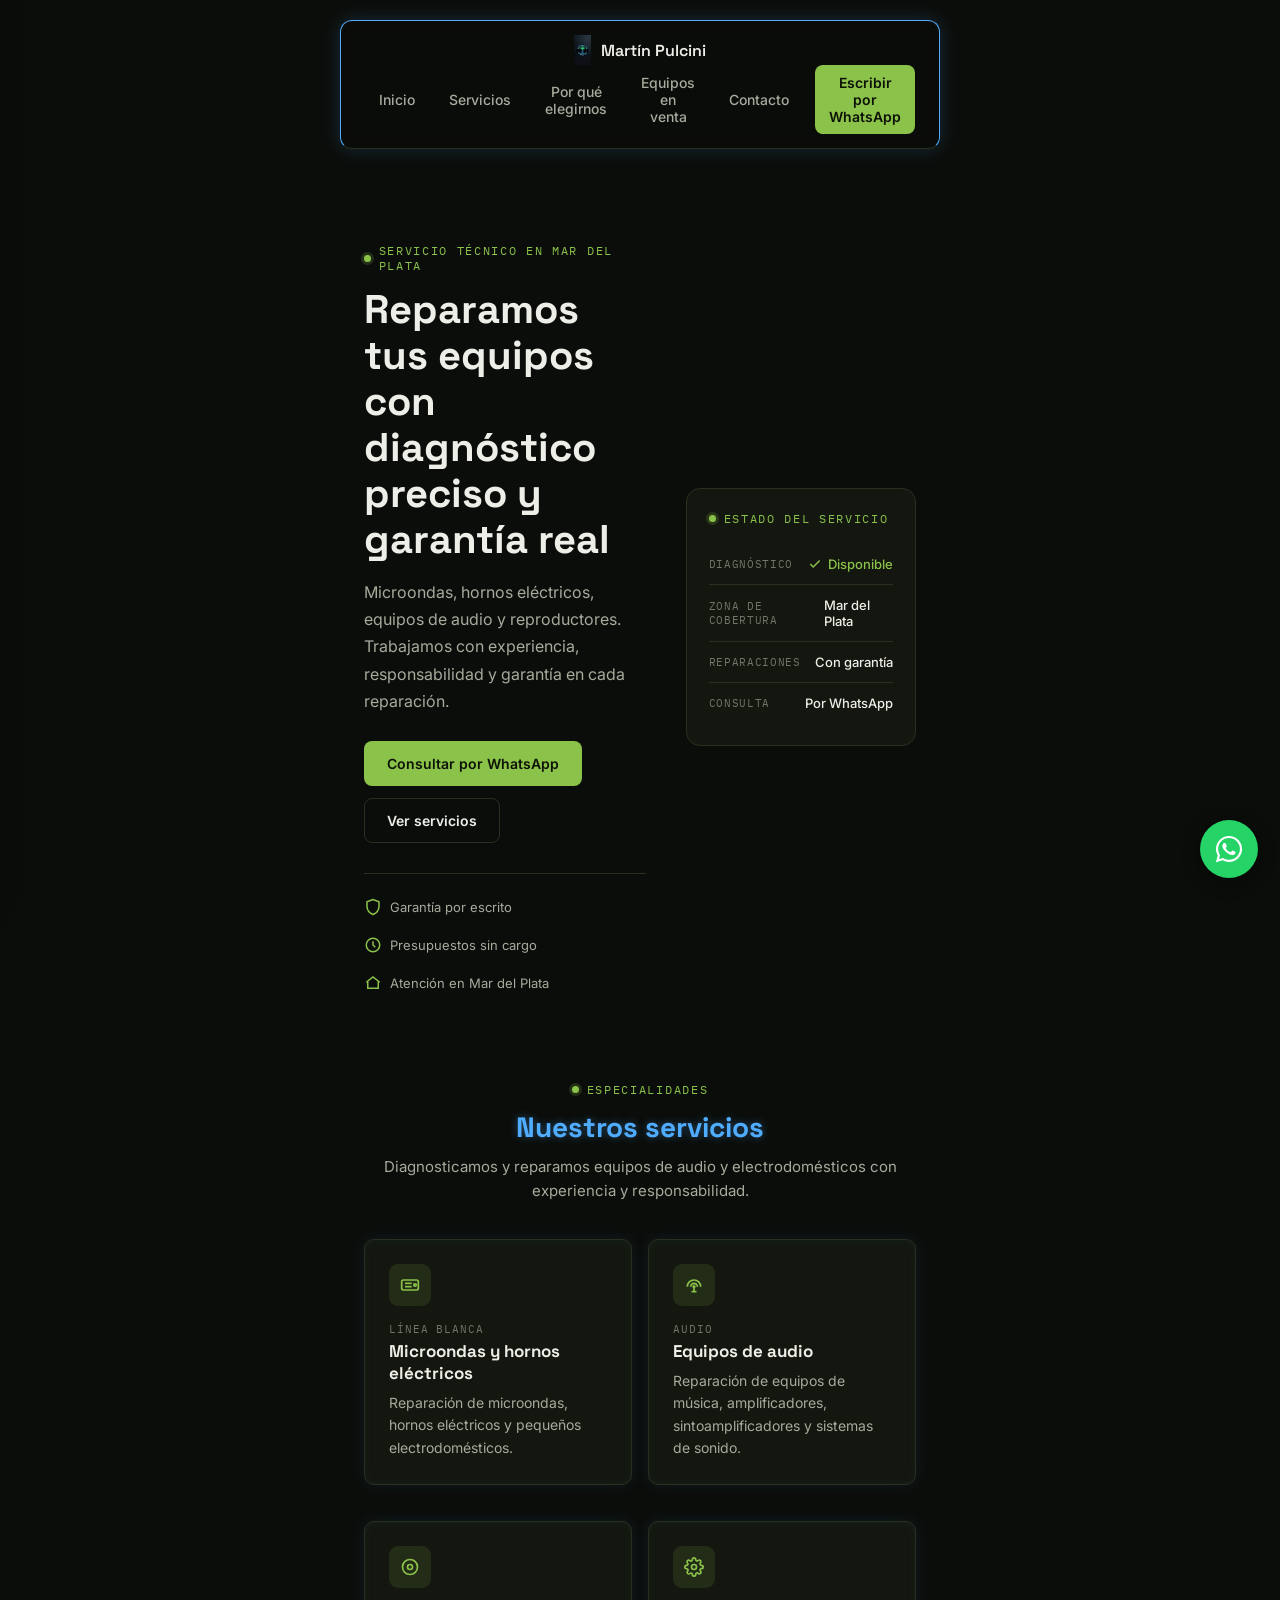
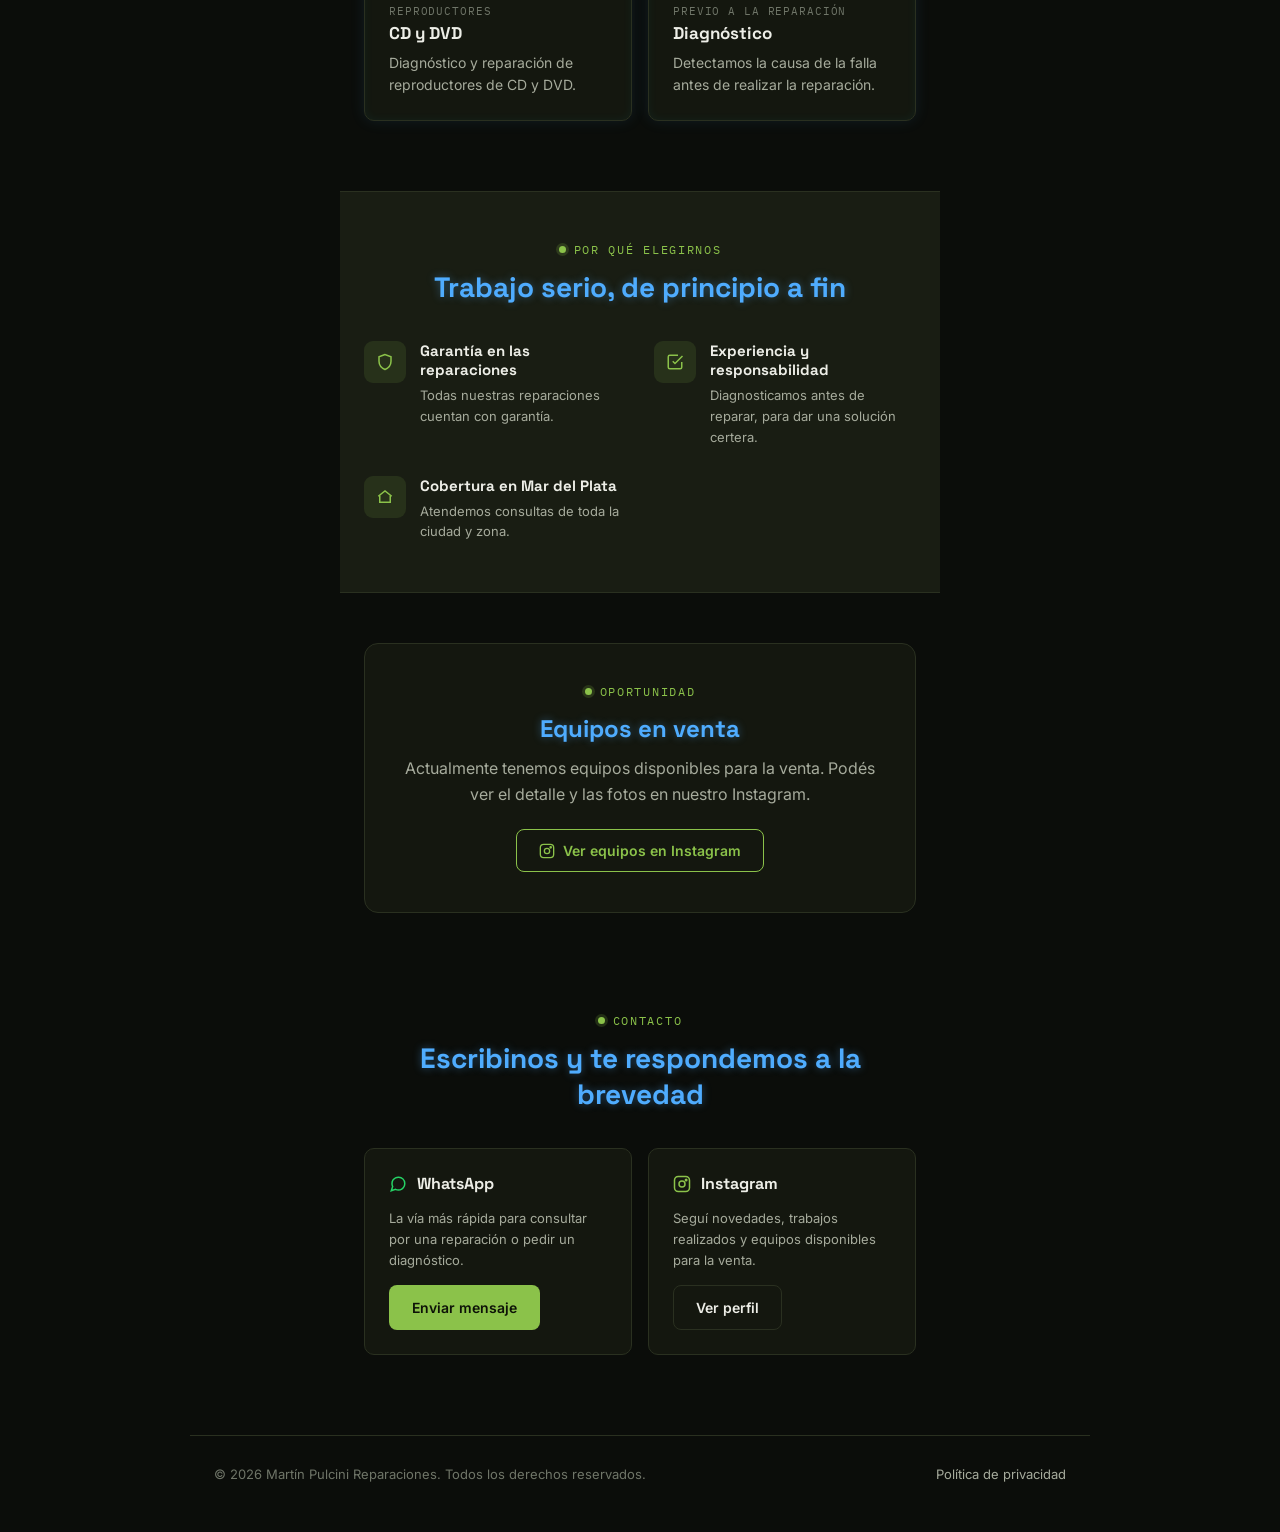
==== commit cf9ee8fe: "Update text for Instagram section in index.html" ====
--- a/index.html
+++ b/index.html
@@ -870,7 +870,7 @@
                 <p>Actualmente tenemos equipos disponibles para la venta. Podés ver el detalle y las fotos en nuestro Instagram.</p>
                 <a href="https://www.instagram.com/martinpulcini.serviciotecnico/" target="_blank" rel="noopener noreferrer" class="boton-instagram">
                     <svg width="16" height="16" viewBox="0 0 24 24" fill="none" stroke="currentColor" stroke-width="2"><rect x="2" y="2" width="20" height="20" rx="5"/><circle cx="12" cy="12" r="4"/><circle cx="17.5" cy="6.5" r="1"/></svg>
-                    Ver equipo en Instagram
+                    Ver equipos en Instagram
                 </a>
             </div>
         </section>
@@ -895,7 +895,7 @@
                         <svg width="18" height="18" viewBox="0 0 24 24" fill="none" stroke="var(--color-principal)" stroke-width="2"><rect x="2" y="2" width="20" height="20" rx="5"/><circle cx="12" cy="12" r="4"/><circle cx="17.5" cy="6.5" r="1"/></svg>
                         Instagram
                     </h3>
-                    <p>Seguí novedades, trabajos realizados y el equipo disponible para la venta.</p>
+                    <p>Seguí novedades, trabajos realizados y equipos disponibles para la venta.</p>
                     <a href="https://www.instagram.com/martinpulcini.serviciotecnico/" target="_blank" rel="noopener noreferrer" class="boton boton-secundario">Ver perfil</a>
                 </div>
             </div>
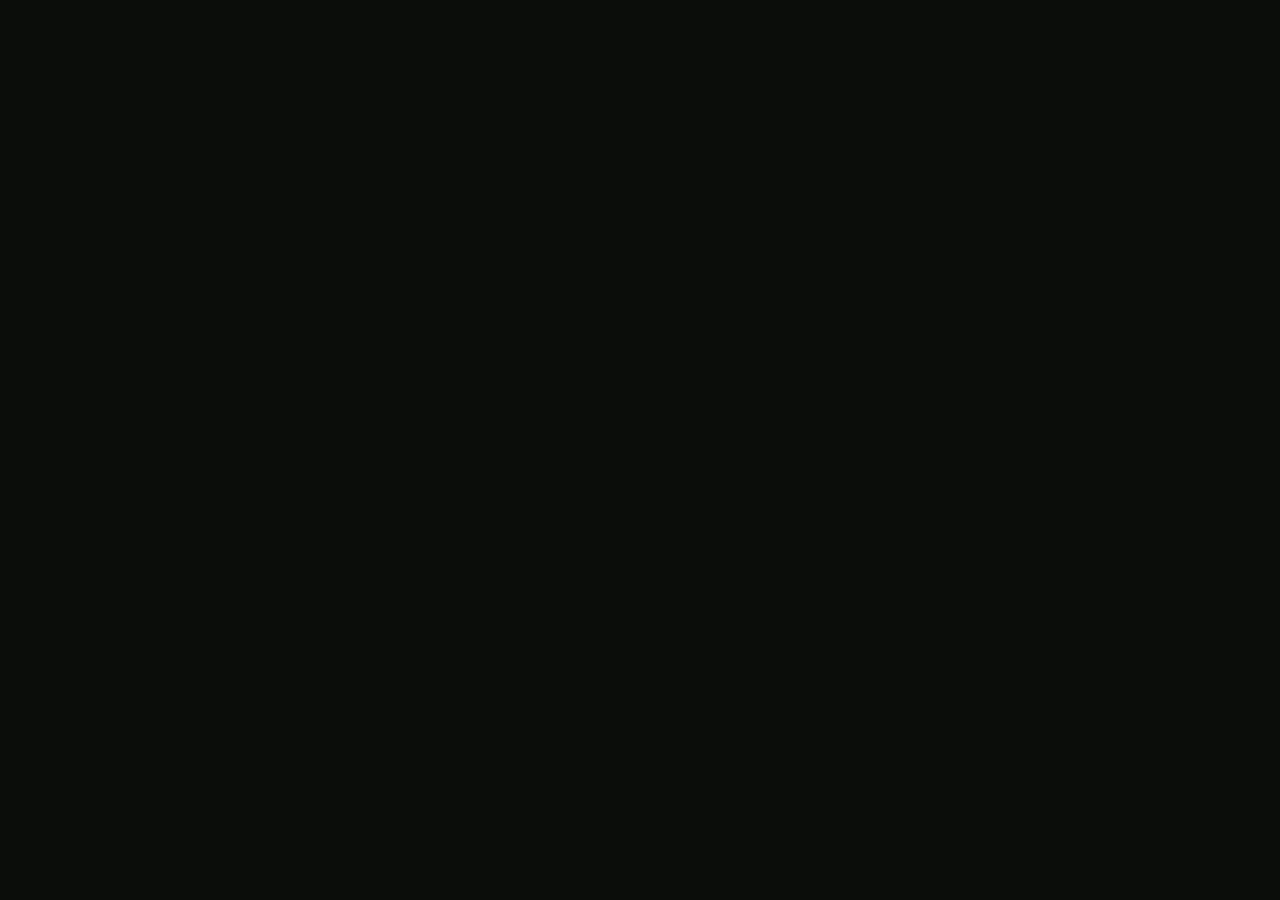
==== commit a0a9c3ad: "Remove footer and responsive styles from index.html" ====
--- a/index.html
+++ b/index.html
@@ -653,303 +653,4 @@
         footer p {
             color: var(--color-texto-tenue);
             font-size: 13px;
-            margin: 0;
-        }
-
-        footer a {
-            color: var(--color-texto-secundario);
-            text-decoration: none;
-            font-size: 13px;
-        }
-
-        footer a:hover { color: var(--color-principal); }
-
-        /* =====================================================
-           RESPONSIVE
-        ===================================================== */
-        @media (max-width: 600px) {
-            .barra-superior { padding: 12px 16px; }
-            .hero { padding: 32px 18px 30px; }
-            .hero-texto h1 { font-size: 28px; }
-            section { padding: 40px 18px; }
-            .venta { padding: 28px 20px; }
-            .footer-contenido { flex-direction: column; align-items: flex-start; }
-        }
-
-        @media (prefers-reduced-motion: reduce) {
-            * { animation: none !important; transition: none !important; }
-        }
-    </style>
-</head>
-
-<body>
-
-    <!-- BARRA SUPERIOR -->
-    <header class="barra-superior">
-        <a href="#inicio" class="marca-barra">
-            <img src="imagen/logo-faro.png" alt="Martín Pulcini Reparaciones">
-            <span>Martín Pulcini</span>
-        </a>
-
-        <nav class="nav-escritorio" aria-label="Navegación principal">
-            <a href="#inicio">Inicio</a>
-            <a href="#servicios">Servicios</a>
-            <a href="#nosotros">Por qué elegirnos</a>
-            <a href="#venta">Equipos en venta</a>
-            <a href="#contacto">Contacto</a>
-            <a href="https://wa.me/5492234373563?text=Hola%20Mart%C3%ADn,%20vi%20tu%20p%C3%A1gina%20web%20y%20quer%C3%ADa%20consultarte%20por%20una%20reparaci%C3%B3n." target="_blank" rel="noopener noreferrer" class="cta-nav">Escribir por WhatsApp</a>
-        </nav>
-
-        <button id="abrirMenu" class="menu-btn" aria-label="Abrir menú">☰</button>
-    </header>
-
-    <!-- FONDO OSCURO DEL MENÚ -->
-    <div id="menuOverlay" class="menu-overlay"></div>
-
-    <!-- MENÚ LATERAL (MÓVIL) -->
-    <nav id="menuLateral" class="menu-lateral" aria-label="Menú móvil">
-        <div class="menu-encabezado">
-            <span class="menu-titulo">Martín Pulcini</span>
-            <button id="cerrarMenu" class="menu-cerrar" aria-label="Cerrar menú">✕</button>
-        </div>
-
-        <div class="menu-subtitulo">Navegación</div>
-        <a href="#inicio" class="menu-enlace">🏠 Inicio</a>
-        <a href="#servicios" class="menu-enlace">🔧 Servicios</a>
-        <a href="#nosotros" class="menu-enlace">✅ Por qué elegirnos</a>
-        <a href="#venta" class="menu-enlace">🛒 Equipos en venta</a>
-        <a href="#contacto" class="menu-enlace">📍 Contacto</a>
-
-        <div class="menu-subtitulo">Contacto directo</div>
-        <a href="https://www.instagram.com/martinpulcini.serviciotecnico/" target="_blank" rel="noopener noreferrer" class="menu-enlace">📸 Instagram</a>
-        <a href="https://wa.me/5492234373563?text=Hola%20Mart%C3%ADn,%20vi%20tu%20p%C3%A1gina%20web%20y%20quer%C3%ADa%20consultarte%20por%20una%20reparaci%C3%B3n." target="_blank" rel="noopener noreferrer" class="menu-enlace">💬 WhatsApp</a>
-    </nav>
-
-    <main id="inicio">
-        <!-- HERO -->
-        <div class="hero">
-            <div class="hero-texto">
-                <span class="eyebrow">Servicio técnico en Mar del Plata</span>
-                <h1>Reparamos tus equipos con diagnóstico preciso y garantía real</h1>
-                <p class="hero-descripcion">
-                    Microondas, hornos eléctricos, equipos de audio y reproductores. Trabajamos con experiencia, responsabilidad y garantía en cada reparación.
-                </p>
-                <div class="hero-acciones">
-                    <a href="https://wa.me/5492234373563?text=Hola%20Mart%C3%ADn,%20vi%20tu%20p%C3%A1gina%20web%20y%20quer%C3%ADa%20consultarte%20por%20una%20reparaci%C3%B3n." target="_blank" rel="noopener noreferrer" class="boton boton-primario">Consultar por WhatsApp</a>
-                    <a href="#servicios" class="boton boton-secundario">Ver servicios</a>
-                </div>
-                <div class="hero-sellos">
-                    <div class="sello">
-                        <svg width="18" height="18" viewBox="0 0 24 24" fill="none" stroke="currentColor" stroke-width="2"><path d="M12 2 4 5v6c0 5 3.5 9 8 11 4.5-2 8-6 8-11V5l-8-3z"/></svg>
-                        Garantía por escrito
-                    </div>
-                    <div class="sello">
-                        <svg width="18" height="18" viewBox="0 0 24 24" fill="none" stroke="currentColor" stroke-width="2"><circle cx="12" cy="12" r="9"/><path d="M12 7v5l3 3"/></svg>
-                        Presupuestos sin cargo
-                    </div>
-                    <div class="sello">
-                        <svg width="18" height="18" viewBox="0 0 24 24" fill="none" stroke="currentColor" stroke-width="2"><path d="M3 11l9-7 9 7"/><path d="M5 10v9h14v-9"/></svg>
-                        Atención en Mar del Plata
-                    </div>
-                </div>
-            </div>
-
-            <div class="panel-diagnostico" role="img" aria-label="Panel de estado del servicio técnico">
-                <div class="panel-encabezado">
-                    <span class="eyebrow">Estado del servicio</span>
-                </div>
-                <div class="panel-linea">
-                    <span>Diagnóstico</span>
-                    <span class="estado-ok">
-                        <svg width="14" height="14" viewBox="0 0 24 24" fill="none" stroke="currentColor" stroke-width="2.5"><path d="M20 6 9 17l-5-5"/></svg>
-                        Disponible
-                    </span>
-                </div>
-                <div class="panel-linea">
-                    <span>Zona de cobertura</span>
-                    <span>Mar del Plata</span>
-                </div>
-                <div class="panel-linea">
-                    <span>Reparaciones</span>
-                    <span>Con garantía</span>
-                </div>
-                <div class="panel-linea">
-                    <span>Consulta</span>
-                    <span>Por WhatsApp</span>
-                </div>
-            </div>
-        </div>
-
-        <!-- SERVICIOS -->
-        <section id="servicios">
-            <div class="encabezado-seccion">
-                <span class="eyebrow">Especialidades</span>
-                <h2>Nuestros servicios</h2>
-                <p>Diagnosticamos y reparamos equipos de audio y electrodomésticos con experiencia y responsabilidad.</p>
-            </div>
-            <div class="grid-servicios">
-                <div class="tarjeta">
-                    <div class="tarjeta-icono">
-                        <svg width="20" height="20" viewBox="0 0 24 24" fill="none" stroke="currentColor" stroke-width="2"><rect x="2" y="6" width="20" height="12" rx="2"/><line x1="6" y1="10" x2="14" y2="10"/><line x1="6" y1="14" x2="14" y2="14"/><circle cx="18" cy="12" r="1.5"/></svg>
-                    </div>
-                    <div class="tarjeta-eyebrow">Línea blanca</div>
-                    <h3>Microondas y hornos eléctricos</h3>
-                    <p>Reparación de microondas, hornos eléctricos y pequeños electrodomésticos.</p>
-                </div>
-                <div class="tarjeta">
-                    <div class="tarjeta-icono">
-                        <svg width="20" height="20" viewBox="0 0 24 24" fill="none" stroke="currentColor" stroke-width="2"><path d="M4 14a8 8 0 0 1 16 0"/><path d="M8 14a4 4 0 0 1 8 0"/><circle cx="12" cy="14" r="1"/><line x1="12" y1="14" x2="12" y2="20"/><line x1="9" y1="20" x2="15" y2="20"/></svg>
-                    </div>
-                    <div class="tarjeta-eyebrow">Audio</div>
-                    <h3>Equipos de audio</h3>
-                    <p>Reparación de equipos de música, amplificadores, sintoamplificadores y sistemas de sonido.</p>
-                </div>
-                <div class="tarjeta">
-                    <div class="tarjeta-icono">
-                        <svg width="20" height="20" viewBox="0 0 24 24" fill="none" stroke="currentColor" stroke-width="2"><circle cx="12" cy="12" r="9"/><circle cx="12" cy="12" r="3"/></svg>
-                    </div>
-                    <div class="tarjeta-eyebrow">Reproductores</div>
-                    <h3>CD y DVD</h3>
-                    <p>Diagnóstico y reparación de reproductores de CD y DVD.</p>
-                </div>
-                <div class="tarjeta">
-                    <div class="tarjeta-icono">
-                        <svg width="20" height="20" viewBox="0 0 24 24" fill="none" stroke="currentColor" stroke-width="2"><path d="M12 15a3 3 0 1 0 0-6 3 3 0 0 0 0 6z"/><path d="M19.4 15a1.65 1.65 0 0 0 .33 1.82l.06.06a2 2 0 1 1-2.83 2.83l-.06-.06a1.65 1.65 0 0 0-1.82-.33 1.65 1.65 0 0 0-1 1.51V21a2 2 0 0 1-4 0v-.09a1.65 1.65 0 0 0-1-1.51 1.65 1.65 0 0 0-1.82.33l-.06.06a2 2 0 1 1-2.83-2.83l.06-.06a1.65 1.65 0 0 0 .33-1.82 1.65 1.65 0 0 0-1.51-1H3a2 2 0 0 1 0-4h.09a1.65 1.65 0 0 0 1.51-1 1.65 1.65 0 0 0-.33-1.82l-.06-.06a2 2 0 1 1 2.83-2.83l.06.06a1.65 1.65 0 0 0 1.82.33H9a1.65 1.65 0 0 0 1-1.51V3a2 2 0 0 1 4 0v.09a1.65 1.65 0 0 0 1 1.51 1.65 1.65 0 0 0 1.82-.33l.06-.06a2 2 0 1 1 2.83 2.83l-.06.06a1.65 1.65 0 0 0-.33 1.82V9a1.65 1.65 0 0 0 1.51 1H21a2 2 0 0 1 0 4h-.09a1.65 1.65 0 0 0-1.51 1z"/></svg>
-                    </div>
-                    <div class="tarjeta-eyebrow">Previo a la reparación</div>
-                    <h3>Diagnóstico</h3>
-                    <p>Detectamos la causa de la falla antes de realizar la reparación.</p>
-                </div>
-            </div>
-        </section>
-
-        <!-- POR QUÉ ELEGIRNOS -->
-        <div class="franja-confianza" id="nosotros">
-            <section>
-                <div class="encabezado-seccion">
-                    <span class="eyebrow">Por qué elegirnos</span>
-                    <h2>Trabajo serio, de principio a fin</h2>
-                </div>
-                <div class="grid-confianza">
-                    <div class="item-confianza">
-                        <div class="tarjeta-icono">
-                            <svg width="18" height="18" viewBox="0 0 24 24" fill="none" stroke="currentColor" stroke-width="2"><path d="M12 2 4 5v6c0 5 3.5 9 8 11 4.5-2 8-6 8-11V5l-8-3z"/></svg>
-                        </div>
-                        <div>
-                            <h3>Garantía en las reparaciones</h3>
-                            <p>Todas nuestras reparaciones cuentan con garantía.</p>
-                        </div>
-                    </div>
-                    <div class="item-confianza">
-                        <div class="tarjeta-icono">
-                            <svg width="18" height="18" viewBox="0 0 24 24" fill="none" stroke="currentColor" stroke-width="2"><path d="M9 11l3 3L22 4"/><path d="M21 12v7a2 2 0 0 1-2 2H5a2 2 0 0 1-2-2V5a2 2 0 0 1 2-2h11"/></svg>
-                        </div>
-                        <div>
-                            <h3>Experiencia y responsabilidad</h3>
-                            <p>Diagnosticamos antes de reparar, para dar una solución certera.</p>
-                        </div>
-                    </div>
-                    <div class="item-confianza">
-                        <div class="tarjeta-icono">
-                            <svg width="18" height="18" viewBox="0 0 24 24" fill="none" stroke="currentColor" stroke-width="2"><path d="M3 11l9-7 9 7"/><path d="M5 10v9h14v-9"/></svg>
-                        </div>
-                        <div>
-                            <h3>Cobertura en Mar del Plata</h3>
-                            <p>Atendemos consultas de toda la ciudad y zona.</p>
-                        </div>
-                    </div>
-                </div>
-            </section>
-        </div>
-
-        <!-- EQUIPO EN VENTA -->
-        <section id="venta">
-            <div class="venta">
-                <span class="eyebrow">Oportunidad</span>
-                <h2>Equipos en venta</h2>
-                <p>Actualmente tenemos equipos disponibles para la venta. Podés ver el detalle y las fotos en nuestro Instagram.</p>
-                <a href="https://www.instagram.com/martinpulcini.serviciotecnico/" target="_blank" rel="noopener noreferrer" class="boton-instagram">
-                    <svg width="16" height="16" viewBox="0 0 24 24" fill="none" stroke="currentColor" stroke-width="2"><rect x="2" y="2" width="20" height="20" rx="5"/><circle cx="12" cy="12" r="4"/><circle cx="17.5" cy="6.5" r="1"/></svg>
-                    Ver equipos en Instagram
-                </a>
-            </div>
-        </section>
-
-        <!-- CONTACTO -->
-        <section id="contacto">
-            <div class="encabezado-seccion">
-                <span class="eyebrow">Contacto</span>
-                <h2>Escribinos y te respondemos a la brevedad</h2>
-            </div>
-            <div class="grid-contacto">
-                <div class="tarjeta-contacto">
-                    <h3>
-                        <svg width="18" height="18" viewBox="0 0 24 24" fill="none" stroke="#25d366" stroke-width="2"><path d="M21 11.5a8.38 8.38 0 0 1-.9 3.8 8.5 8.5 0 0 1-7.6 4.7 8.38 8.38 0 0 1-3.8-.9L3 21l1.9-5.7a8.38 8.38 0 0 1-.9-3.8 8.5 8.5 0 0 1 4.7-7.6 8.38 8.38 0 0 1 3.8-.9h.5a8.48 8.48 0 0 1 8 8v.5z"/></svg>
-                        WhatsApp
-                    </h3>
-                    <p>La vía más rápida para consultar por una reparación o pedir un diagnóstico.</p>
-                    <a href="https://wa.me/5492234373563?text=Hola%20Mart%C3%ADn,%20vi%20tu%20p%C3%A1gina%20web%20y%20quer%C3%ADa%20consultarte%20por%20una%20reparaci%C3%B3n." target="_blank" rel="noopener noreferrer" class="boton boton-primario">Enviar mensaje</a>
-                </div>
-                <div class="tarjeta-contacto">
-                    <h3>
-                        <svg width="18" height="18" viewBox="0 0 24 24" fill="none" stroke="var(--color-principal)" stroke-width="2"><rect x="2" y="2" width="20" height="20" rx="5"/><circle cx="12" cy="12" r="4"/><circle cx="17.5" cy="6.5" r="1"/></svg>
-                        Instagram
-                    </h3>
-                    <p>Seguí novedades, trabajos realizados y equipos disponibles para la venta.</p>
-                    <a href="https://www.instagram.com/martinpulcini.serviciotecnico/" target="_blank" rel="noopener noreferrer" class="boton boton-secundario">Ver perfil</a>
-                </div>
-            </div>
-        </section>
-    </main>
-
-    <!-- WHATSAPP FLOTANTE -->
-    <a href="https://wa.me/5492234373563?text=Hola%20Mart%C3%ADn,%20vi%20tu%20p%C3%A1gina%20web%20y%20quer%C3%ADa%20consultarte%20por%20una%20reparaci%C3%B3n." class="whatsapp-btn" target="_blank" rel="noopener noreferrer" aria-label="Contactar por WhatsApp">
-        <svg xmlns="http://www.w3.org/2000/svg" viewBox="0 0 448 512" width="30" height="30" fill="#ffffff">
-            <path d="M380.9 97.1C339 55.1 283.2 32 223.9 32c-122.4 0-222 99.6-222 222 0 39.1 10.2 77.3 29.6 111L0 480l117.7-30.9c32.4 17.7 68.9 27 106.1 27h.1c122.3 0 224.1-99.6 224.1-222 0-59.3-25.2-115-67.1-157zm-157 341.6c-33.2 0-65.7-8.9-94-25.7l-6.7-4-69.8 18.3L72 359.2l-4.4-7c-18.5-29.4-28.2-63.3-28.2-98.2 0-101.7 82.8-184.5 184.6-184.5 49.3 0 95.6 19.2 130.4 54.1 34.8 34.9 56.2 81.2 56.1 130.5 0 101.8-84.9 184.6-186.6 184.6zm101.2-138.2c-5.5-2.8-32.8-16.2-37.9-18-5.1-1.9-8.8-2.8-12.5 2.8-3.7 5.6-14.3 18-17.6 21.8-3.2 3.7-6.5 4.2-12 1.4-32.6-16.3-54-29.1-75.5-66-5.7-9.8 5.7-9.1 16.3-30.3 1.8-3.7.9-6.9-.5-9.7-1.4-2.8-12.5-30.1-17.1-41.2-4.5-10.8-9.1-9.3-12.5-9.5-3.2-.2-6.9-.2-10.6-.2-3.7 0-9.7 1.4-14.8 6.9-5.1 5.6-19.4 19-19.4 46.3 0 27.3 19.9 53.7 22.6 57.4 2.8 3.7 39.1 59.7 94.8 83.8 35.2 15.2 49 16.5 66.6 13.9 10.7-1.6 32.8-13.4 37.4-26.4 4.6-13 4.6-24.1 3.2-26.4-1.3-2.5-5-3.9-10.5-6.6z"/>
-        </svg>
-    </a>
-
-    <!-- FOOTER -->
-    <footer>
-        <div class="footer-contenido">
-            <p>© 2026 Martín Pulcini Reparaciones. Todos los derechos reservados.</p>
-            <a href="privacidad.html">Política de privacidad</a>
-        </div>
-    </footer>
-
-    <!-- JAVASCRIPT DEL MENÚ -->
-    <script>
-        const abrirMenu = document.getElementById("abrirMenu");
-        const cerrarMenu = document.getElementById("cerrarMenu");
-        const menuLateral = document.getElementById("menuLateral");
-        const menuOverlay = document.getElementById("menuOverlay");
-        const enlacesMenu = document.querySelectorAll(".menu-enlace");
-
-        function abrir() {
-            menuLateral.classList.add("abierto");
-            menuOverlay.classList.add("activo");
-            document.body.classList.add("menu-abierto");
-        }
-
-        function cerrar() {
-            menuLateral.classList.remove("abierto");
-            menuOverlay.classList.remove("activo");
-            document.body.classList.remove("menu-abierto");
-        }
-
-        abrirMenu.addEventListener("click", abrir);
-        cerrarMenu.addEventListener("click", cerrar);
-        menuOverlay.addEventListener("click", cerrar);
-
-        enlacesMenu.forEach(enlace => {
-            enlace.addEventListener("click", cerrar);
-        });
-
-        document.addEventListener("keydown", (e) => {
-            if (e.key === "Escape") {
-                cerrar();
-            }
-        });
-    </script>
-</body>
-</html>
+            margin: 0
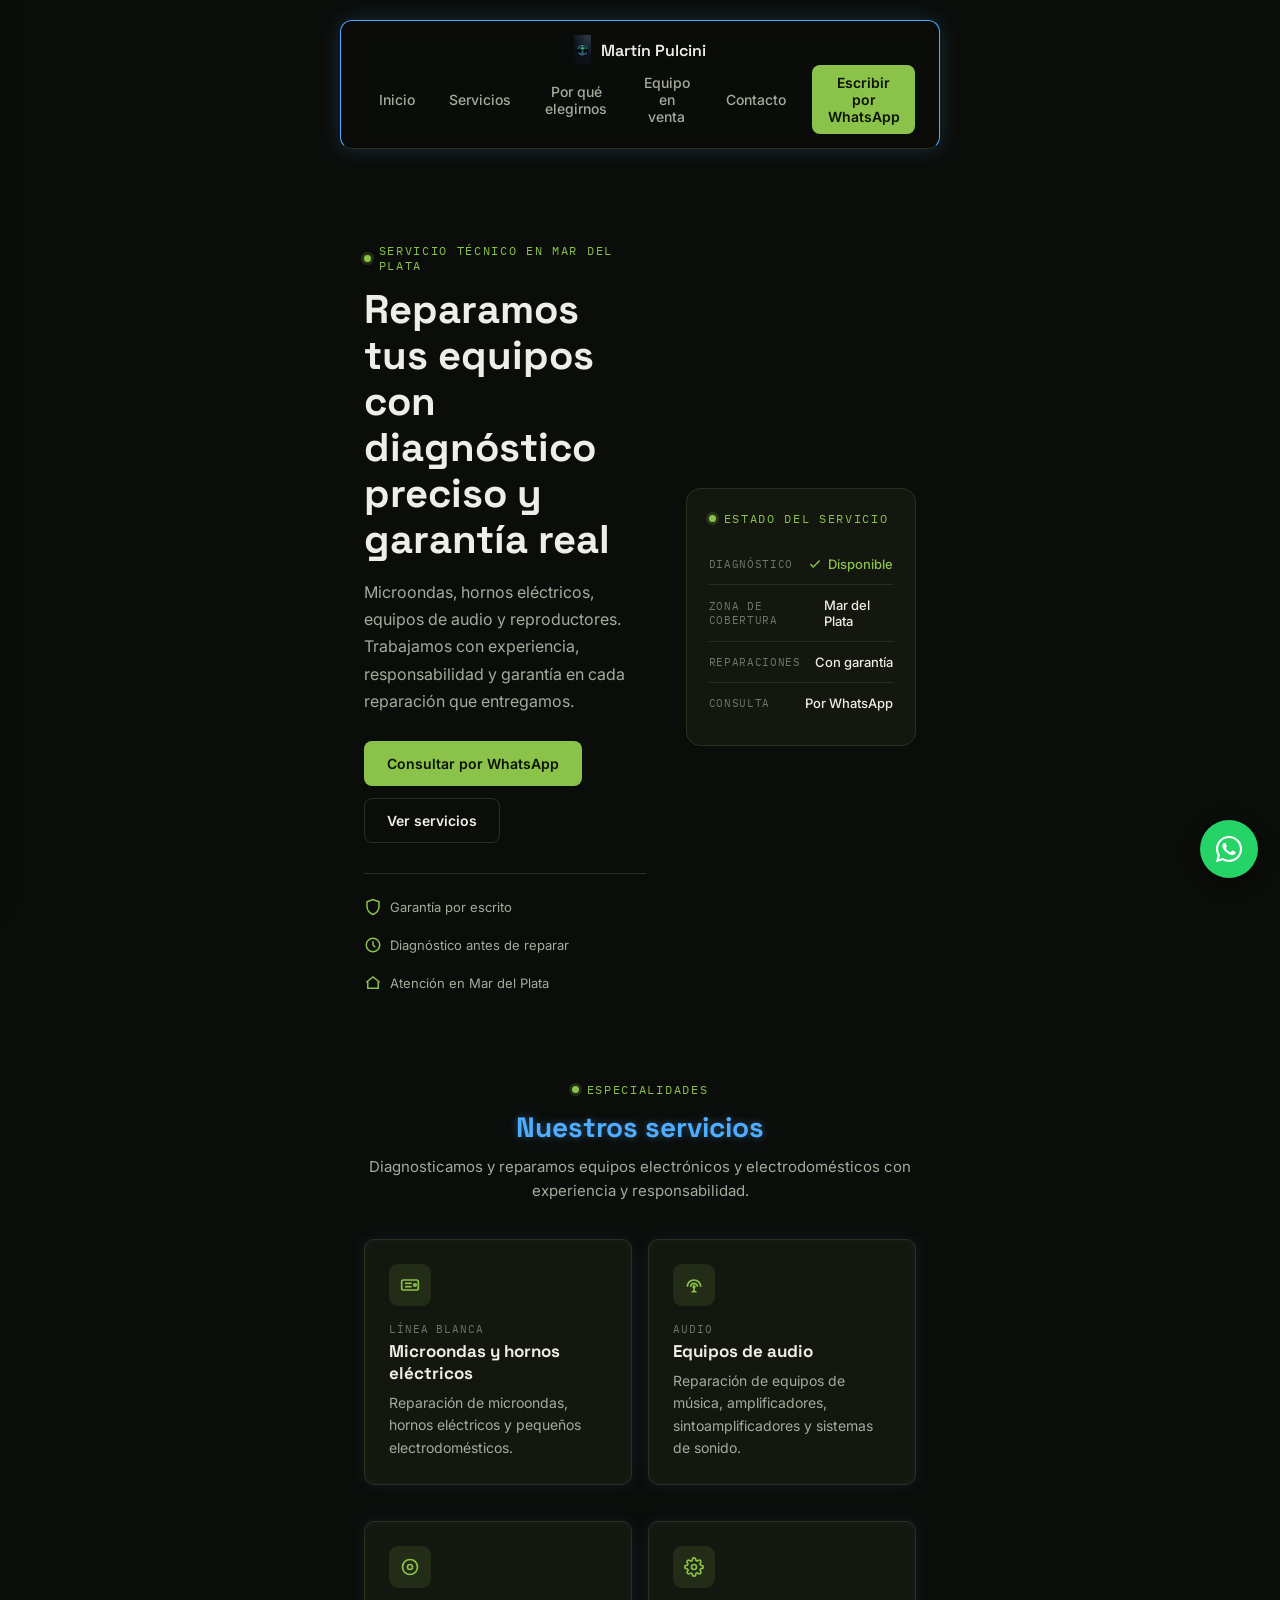
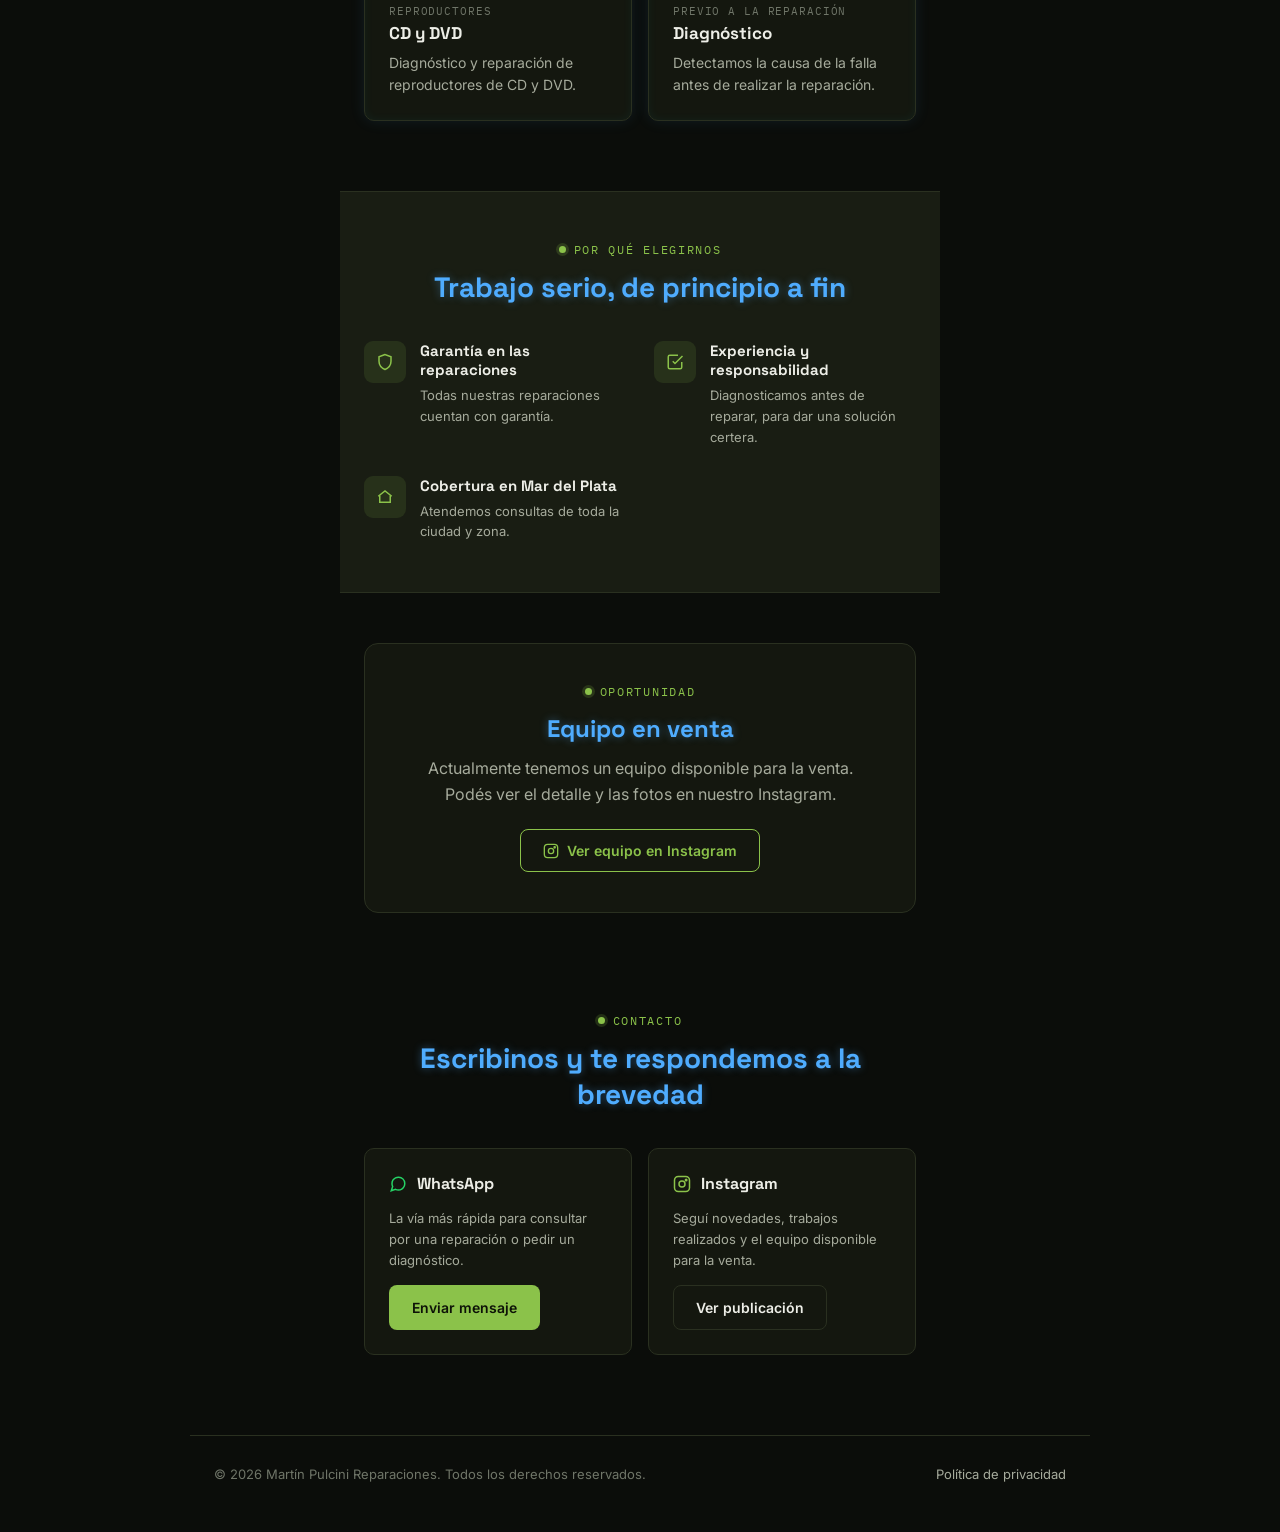
==== commit e2263261: "Fix footer styles and improve media queries" ====
--- a/index.html
+++ b/index.html
@@ -653,4 +653,303 @@
         footer p {
             color: var(--color-texto-tenue);
             font-size: 13px;
-            margin: 0
+            margin: 0;
+        }
+
+        footer a {
+            color: var(--color-texto-secundario);
+            text-decoration: none;
+            font-size: 13px;
+        }
+
+        footer a:hover { color: var(--color-principal); }
+
+        /* =====================================================
+           RESPONSIVE
+        ===================================================== */
+        @media (max-width: 600px) {
+            .barra-superior { padding: 12px 16px; }
+            .hero { padding: 32px 18px 30px; }
+            .hero-texto h1 { font-size: 28px; }
+            section { padding: 40px 18px; }
+            .venta { padding: 28px 20px; }
+            .footer-contenido { flex-direction: column; align-items: flex-start; }
+        }
+
+        @media (prefers-reduced-motion: reduce) {
+            * { animation: none !important; transition: none !important; }
+        }
+    </style>
+</head>
+
+<body>
+
+    <!-- BARRA SUPERIOR -->
+    <header class="barra-superior">
+        <a href="#inicio" class="marca-barra">
+            <img src="imagen/logo-faro.png" alt="Martín Pulcini Reparaciones">
+            <span>Martín Pulcini</span>
+        </a>
+
+        <nav class="nav-escritorio" aria-label="Navegación principal">
+            <a href="#inicio">Inicio</a>
+            <a href="#servicios">Servicios</a>
+            <a href="#nosotros">Por qué elegirnos</a>
+            <a href="#venta">Equipo en venta</a>
+            <a href="#contacto">Contacto</a>
+            <a href="https://wa.me/5492234373563?text=Hola%20Mart%C3%ADn,%20vi%20tu%20p%C3%A1gina%20web%20y%20quer%C3%ADa%20consultarte%20por%20una%20reparaci%C3%B3n." target="_blank" rel="noopener noreferrer" class="cta-nav">Escribir por WhatsApp</a>
+        </nav>
+
+        <button id="abrirMenu" class="menu-btn" aria-label="Abrir menú">☰</button>
+    </header>
+
+    <!-- FONDO OSCURO DEL MENÚ -->
+    <div id="menuOverlay" class="menu-overlay"></div>
+
+    <!-- MENÚ LATERAL (MÓVIL) -->
+    <nav id="menuLateral" class="menu-lateral" aria-label="Menú móvil">
+        <div class="menu-encabezado">
+            <span class="menu-titulo">Martín Pulcini</span>
+            <button id="cerrarMenu" class="menu-cerrar" aria-label="Cerrar menú">✕</button>
+        </div>
+
+        <div class="menu-subtitulo">Navegación</div>
+        <a href="#inicio" class="menu-enlace">🏠 Inicio</a>
+        <a href="#servicios" class="menu-enlace">🔧 Servicios</a>
+        <a href="#nosotros" class="menu-enlace">✅ Por qué elegirnos</a>
+        <a href="#venta" class="menu-enlace">🛒 Equipo en venta</a>
+        <a href="#contacto" class="menu-enlace">📍 Contacto</a>
+
+        <div class="menu-subtitulo">Contacto directo</div>
+        <a href="https://www.instagram.com/p/DcawBPdIQf9/?igsi=a2dzd2t4eGFqcWt6" target="_blank" rel="noopener noreferrer" class="menu-enlace">📸 Instagram</a>
+        <a href="https://wa.me/5492234373563?text=Hola%20Mart%C3%ADn,%20vi%20tu%20p%C3%A1gina%20web%20y%20quer%C3%ADa%20consultarte%20por%20una%20reparaci%C3%B3n." target="_blank" rel="noopener noreferrer" class="menu-enlace">💬 WhatsApp</a>
+    </nav>
+
+    <main id="inicio">
+        <!-- HERO -->
+        <div class="hero">
+            <div class="hero-texto">
+                <span class="eyebrow">Servicio técnico en Mar del Plata</span>
+                <h1>Reparamos tus equipos con diagnóstico preciso y garantía real</h1>
+                <p class="hero-descripcion">
+                    Microondas, hornos eléctricos, equipos de audio y reproductores. Trabajamos con experiencia, responsabilidad y garantía en cada reparación que entregamos.
+                </p>
+                <div class="hero-acciones">
+                    <a href="https://wa.me/5492234373563?text=Hola%20Mart%C3%ADn,%20vi%20tu%20p%C3%A1gina%20web%20y%20quer%C3%ADa%20consultarte%20por%20una%20reparaci%C3%B3n." target="_blank" rel="noopener noreferrer" class="boton boton-primario">Consultar por WhatsApp</a>
+                    <a href="#servicios" class="boton boton-secundario">Ver servicios</a>
+                </div>
+                <div class="hero-sellos">
+                    <div class="sello">
+                        <svg width="18" height="18" viewBox="0 0 24 24" fill="none" stroke="currentColor" stroke-width="2"><path d="M12 2 4 5v6c0 5 3.5 9 8 11 4.5-2 8-6 8-11V5l-8-3z"/></svg>
+                        Garantía por escrito
+                    </div>
+                    <div class="sello">
+                        <svg width="18" height="18" viewBox="0 0 24 24" fill="none" stroke="currentColor" stroke-width="2"><circle cx="12" cy="12" r="9"/><path d="M12 7v5l3 3"/></svg>
+                        Diagnóstico antes de reparar
+                    </div>
+                    <div class="sello">
+                        <svg width="18" height="18" viewBox="0 0 24 24" fill="none" stroke="currentColor" stroke-width="2"><path d="M3 11l9-7 9 7"/><path d="M5 10v9h14v-9"/></svg>
+                        Atención en Mar del Plata
+                    </div>
+                </div>
+            </div>
+
+            <div class="panel-diagnostico" role="img" aria-label="Panel de estado del servicio técnico">
+                <div class="panel-encabezado">
+                    <span class="eyebrow">Estado del servicio</span>
+                </div>
+                <div class="panel-linea">
+                    <span>Diagnóstico</span>
+                    <span class="estado-ok">
+                        <svg width="14" height="14" viewBox="0 0 24 24" fill="none" stroke="currentColor" stroke-width="2.5"><path d="M20 6 9 17l-5-5"/></svg>
+                        Disponible
+                    </span>
+                </div>
+                <div class="panel-linea">
+                    <span>Zona de cobertura</span>
+                    <span>Mar del Plata</span>
+                </div>
+                <div class="panel-linea">
+                    <span>Reparaciones</span>
+                    <span>Con garantía</span>
+                </div>
+                <div class="panel-linea">
+                    <span>Consulta</span>
+                    <span>Por WhatsApp</span>
+                </div>
+            </div>
+        </div>
+
+        <!-- SERVICIOS -->
+        <section id="servicios">
+            <div class="encabezado-seccion">
+                <span class="eyebrow">Especialidades</span>
+                <h2>Nuestros servicios</h2>
+                <p>Diagnosticamos y reparamos equipos electrónicos y electrodomésticos con experiencia y responsabilidad.</p>
+            </div>
+            <div class="grid-servicios">
+                <div class="tarjeta">
+                    <div class="tarjeta-icono">
+                        <svg width="20" height="20" viewBox="0 0 24 24" fill="none" stroke="currentColor" stroke-width="2"><rect x="2" y="6" width="20" height="12" rx="2"/><line x1="6" y1="10" x2="14" y2="10"/><line x1="6" y1="14" x2="14" y2="14"/><circle cx="18" cy="12" r="1.5"/></svg>
+                    </div>
+                    <div class="tarjeta-eyebrow">Línea blanca</div>
+                    <h3>Microondas y hornos eléctricos</h3>
+                    <p>Reparación de microondas, hornos eléctricos y pequeños electrodomésticos.</p>
+                </div>
+                <div class="tarjeta">
+                    <div class="tarjeta-icono">
+                        <svg width="20" height="20" viewBox="0 0 24 24" fill="none" stroke="currentColor" stroke-width="2"><path d="M4 14a8 8 0 0 1 16 0"/><path d="M8 14a4 4 0 0 1 8 0"/><circle cx="12" cy="14" r="1"/><line x1="12" y1="14" x2="12" y2="20"/><line x1="9" y1="20" x2="15" y2="20"/></svg>
+                    </div>
+                    <div class="tarjeta-eyebrow">Audio</div>
+                    <h3>Equipos de audio</h3>
+                    <p>Reparación de equipos de música, amplificadores, sintoamplificadores y sistemas de sonido.</p>
+                </div>
+                <div class="tarjeta">
+                    <div class="tarjeta-icono">
+                        <svg width="20" height="20" viewBox="0 0 24 24" fill="none" stroke="currentColor" stroke-width="2"><circle cx="12" cy="12" r="9"/><circle cx="12" cy="12" r="3"/></svg>
+                    </div>
+                    <div class="tarjeta-eyebrow">Reproductores</div>
+                    <h3>CD y DVD</h3>
+                    <p>Diagnóstico y reparación de reproductores de CD y DVD.</p>
+                </div>
+                <div class="tarjeta">
+                    <div class="tarjeta-icono">
+                        <svg width="20" height="20" viewBox="0 0 24 24" fill="none" stroke="currentColor" stroke-width="2"><path d="M12 15a3 3 0 1 0 0-6 3 3 0 0 0 0 6z"/><path d="M19.4 15a1.65 1.65 0 0 0 .33 1.82l.06.06a2 2 0 1 1-2.83 2.83l-.06-.06a1.65 1.65 0 0 0-1.82-.33 1.65 1.65 0 0 0-1 1.51V21a2 2 0 0 1-4 0v-.09a1.65 1.65 0 0 0-1-1.51 1.65 1.65 0 0 0-1.82.33l-.06.06a2 2 0 1 1-2.83-2.83l.06-.06a1.65 1.65 0 0 0 .33-1.82 1.65 1.65 0 0 0-1.51-1H3a2 2 0 0 1 0-4h.09a1.65 1.65 0 0 0 1.51-1 1.65 1.65 0 0 0-.33-1.82l-.06-.06a2 2 0 1 1 2.83-2.83l.06.06a1.65 1.65 0 0 0 1.82.33H9a1.65 1.65 0 0 0 1-1.51V3a2 2 0 0 1 4 0v.09a1.65 1.65 0 0 0 1 1.51 1.65 1.65 0 0 0 1.82-.33l.06-.06a2 2 0 1 1 2.83 2.83l-.06.06a1.65 1.65 0 0 0-.33 1.82V9a1.65 1.65 0 0 0 1.51 1H21a2 2 0 0 1 0 4h-.09a1.65 1.65 0 0 0-1.51 1z"/></svg>
+                    </div>
+                    <div class="tarjeta-eyebrow">Previo a la reparación</div>
+                    <h3>Diagnóstico</h3>
+                    <p>Detectamos la causa de la falla antes de realizar la reparación.</p>
+                </div>
+            </div>
+        </section>
+
+        <!-- POR QUÉ ELEGIRNOS -->
+        <div class="franja-confianza" id="nosotros">
+            <section>
+                <div class="encabezado-seccion">
+                    <span class="eyebrow">Por qué elegirnos</span>
+                    <h2>Trabajo serio, de principio a fin</h2>
+                </div>
+                <div class="grid-confianza">
+                    <div class="item-confianza">
+                        <div class="tarjeta-icono">
+                            <svg width="18" height="18" viewBox="0 0 24 24" fill="none" stroke="currentColor" stroke-width="2"><path d="M12 2 4 5v6c0 5 3.5 9 8 11 4.5-2 8-6 8-11V5l-8-3z"/></svg>
+                        </div>
+                        <div>
+                            <h3>Garantía en las reparaciones</h3>
+                            <p>Todas nuestras reparaciones cuentan con garantía.</p>
+                        </div>
+                    </div>
+                    <div class="item-confianza">
+                        <div class="tarjeta-icono">
+                            <svg width="18" height="18" viewBox="0 0 24 24" fill="none" stroke="currentColor" stroke-width="2"><path d="M9 11l3 3L22 4"/><path d="M21 12v7a2 2 0 0 1-2 2H5a2 2 0 0 1-2-2V5a2 2 0 0 1 2-2h11"/></svg>
+                        </div>
+                        <div>
+                            <h3>Experiencia y responsabilidad</h3>
+                            <p>Diagnosticamos antes de reparar, para dar una solución certera.</p>
+                        </div>
+                    </div>
+                    <div class="item-confianza">
+                        <div class="tarjeta-icono">
+                            <svg width="18" height="18" viewBox="0 0 24 24" fill="none" stroke="currentColor" stroke-width="2"><path d="M3 11l9-7 9 7"/><path d="M5 10v9h14v-9"/></svg>
+                        </div>
+                        <div>
+                            <h3>Cobertura en Mar del Plata</h3>
+                            <p>Atendemos consultas de toda la ciudad y zona.</p>
+                        </div>
+                    </div>
+                </div>
+            </section>
+        </div>
+
+        <!-- EQUIPO EN VENTA -->
+        <section id="venta">
+            <div class="venta">
+                <span class="eyebrow">Oportunidad</span>
+                <h2>Equipo en venta</h2>
+                <p>Actualmente tenemos un equipo disponible para la venta. Podés ver el detalle y las fotos en nuestro Instagram.</p>
+                <a href="https://www.instagram.com/p/DcawBPdIQf9/?igsi=a2dzd2t4eGFqcWt6" target="_blank" rel="noopener noreferrer" class="boton-instagram">
+                    <svg width="16" height="16" viewBox="0 0 24 24" fill="none" stroke="currentColor" stroke-width="2"><rect x="2" y="2" width="20" height="20" rx="5"/><circle cx="12" cy="12" r="4"/><circle cx="17.5" cy="6.5" r="1"/></svg>
+                    Ver equipo en Instagram
+                </a>
+            </div>
+        </section>
+
+        <!-- CONTACTO -->
+        <section id="contacto">
+            <div class="encabezado-seccion">
+                <span class="eyebrow">Contacto</span>
+                <h2>Escribinos y te respondemos a la brevedad</h2>
+            </div>
+            <div class="grid-contacto">
+                <div class="tarjeta-contacto">
+                    <h3>
+                        <svg width="18" height="18" viewBox="0 0 24 24" fill="none" stroke="#25d366" stroke-width="2"><path d="M21 11.5a8.38 8.38 0 0 1-.9 3.8 8.5 8.5 0 0 1-7.6 4.7 8.38 8.38 0 0 1-3.8-.9L3 21l1.9-5.7a8.38 8.38 0 0 1-.9-3.8 8.5 8.5 0 0 1 4.7-7.6 8.38 8.38 0 0 1 3.8-.9h.5a8.48 8.48 0 0 1 8 8v.5z"/></svg>
+                        WhatsApp
+                    </h3>
+                    <p>La vía más rápida para consultar por una reparación o pedir un diagnóstico.</p>
+                    <a href="https://wa.me/5492234373563?text=Hola%20Mart%C3%ADn,%20vi%20tu%20p%C3%A1gina%20web%20y%20quer%C3%ADa%20consultarte%20por%20una%20reparaci%C3%B3n." target="_blank" rel="noopener noreferrer" class="boton boton-primario">Enviar mensaje</a>
+                </div>
+                <div class="tarjeta-contacto">
+                    <h3>
+                        <svg width="18" height="18" viewBox="0 0 24 24" fill="none" stroke="var(--color-principal)" stroke-width="2"><rect x="2" y="2" width="20" height="20" rx="5"/><circle cx="12" cy="12" r="4"/><circle cx="17.5" cy="6.5" r="1"/></svg>
+                        Instagram
+                    </h3>
+                    <p>Seguí novedades, trabajos realizados y el equipo disponible para la venta.</p>
+                    <a href="https://www.instagram.com/p/DcawBPdIQf9/?igsi=a2dzd2t4eGFqcWt6" target="_blank" rel="noopener noreferrer" class="boton boton-secundario">Ver publicación</a>
+                </div>
+            </div>
+        </section>
+    </main>
+
+    <!-- WHATSAPP FLOTANTE -->
+    <a href="https://wa.me/5492234373563?text=Hola%20Mart%C3%ADn,%20vi%20tu%20p%C3%A1gina%20web%20y%20quer%C3%ADa%20consultarte%20por%20una%20reparaci%C3%B3n." class="whatsapp-btn" target="_blank" rel="noopener noreferrer" aria-label="Contactar por WhatsApp">
+        <svg xmlns="http://www.w3.org/2000/svg" viewBox="0 0 448 512" width="30" height="30" fill="#ffffff">
+            <path d="M380.9 97.1C339 55.1 283.2 32 223.9 32c-122.4 0-222 99.6-222 222 0 39.1 10.2 77.3 29.6 111L0 480l117.7-30.9c32.4 17.7 68.9 27 106.1 27h.1c122.3 0 224.1-99.6 224.1-222 0-59.3-25.2-115-67.1-157zm-157 341.6c-33.2 0-65.7-8.9-94-25.7l-6.7-4-69.8 18.3L72 359.2l-4.4-7c-18.5-29.4-28.2-63.3-28.2-98.2 0-101.7 82.8-184.5 184.6-184.5 49.3 0 95.6 19.2 130.4 54.1 34.8 34.9 56.2 81.2 56.1 130.5 0 101.8-84.9 184.6-186.6 184.6zm101.2-138.2c-5.5-2.8-32.8-16.2-37.9-18-5.1-1.9-8.8-2.8-12.5 2.8-3.7 5.6-14.3 18-17.6 21.8-3.2 3.7-6.5 4.2-12 1.4-32.6-16.3-54-29.1-75.5-66-5.7-9.8 5.7-9.1 16.3-30.3 1.8-3.7.9-6.9-.5-9.7-1.4-2.8-12.5-30.1-17.1-41.2-4.5-10.8-9.1-9.3-12.5-9.5-3.2-.2-6.9-.2-10.6-.2-3.7 0-9.7 1.4-14.8 6.9-5.1 5.6-19.4 19-19.4 46.3 0 27.3 19.9 53.7 22.6 57.4 2.8 3.7 39.1 59.7 94.8 83.8 35.2 15.2 49 16.5 66.6 13.9 10.7-1.6 32.8-13.4 37.4-26.4 4.6-13 4.6-24.1 3.2-26.4-1.3-2.5-5-3.9-10.5-6.6z"/>
+        </svg>
+    </a>
+
+    <!-- FOOTER -->
+    <footer>
+        <div class="footer-contenido">
+            <p>© 2026 Martín Pulcini Reparaciones. Todos los derechos reservados.</p>
+            <a href="privacidad.html">Política de privacidad</a>
+        </div>
+    </footer>
+
+    <!-- JAVASCRIPT DEL MENÚ -->
+    <script>
+        const abrirMenu = document.getElementById("abrirMenu");
+        const cerrarMenu = document.getElementById("cerrarMenu");
+        const menuLateral = document.getElementById("menuLateral");
+        const menuOverlay = document.getElementById("menuOverlay");
+        const enlacesMenu = document.querySelectorAll(".menu-enlace");
+
+        function abrir() {
+            menuLateral.classList.add("abierto");
+            menuOverlay.classList.add("activo");
+            document.body.classList.add("menu-abierto");
+        }
+
+        function cerrar() {
+            menuLateral.classList.remove("abierto");
+            menuOverlay.classList.remove("activo");
+            document.body.classList.remove("menu-abierto");
+        }
+
+        abrirMenu.addEventListener("click", abrir);
+        cerrarMenu.addEventListener("click", cerrar);
+        menuOverlay.addEventListener("click", cerrar);
+
+        enlacesMenu.forEach(enlace => {
+            enlace.addEventListener("click", cerrar);
+        });
+
+        document.addEventListener("keydown", (e) => {
+            if (e.key === "Escape") {
+                cerrar();
+            }
+        });
+    </script>
+</body>
+</html>
